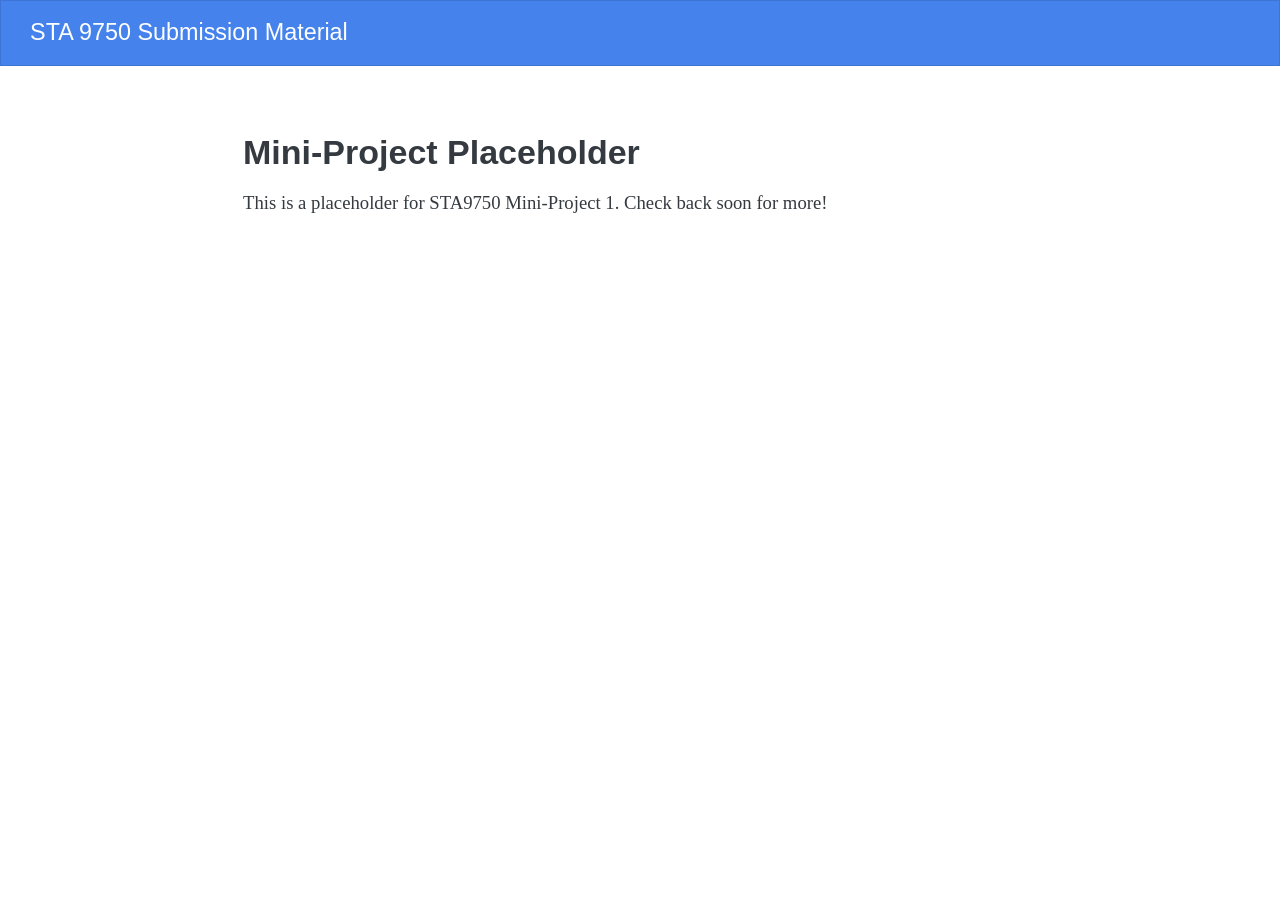
==== docs/mp01.html @ f3974a6d "Mini Projects Commit" ====
<!DOCTYPE html>
<html xmlns="http://www.w3.org/1999/xhtml" lang="en" xml:lang="en"><head>

<meta charset="utf-8">
<meta name="generator" content="quarto-1.10.18">

<meta name="viewport" content="width=device-width, initial-scale=1.0, user-scalable=yes">


<title>mp01 – STA 9750 Submission Material</title>
<style>
/* Default styles provided by pandoc.
** See https://pandoc.org/MANUAL.html#variables-for-html for config info.
*/
span.smallcaps{font-variant: small-caps;}
div.columns{display: flex; gap: 1.5em;}
div.column{flex: auto;}
@media screen {
div.columns{gap: min(4vw, 1.5em);}
div.column{overflow-x: auto;}
}
div.hanging-indent{margin-left: 1.5em; text-indent: -1.5em;}
ul.task-list{list-style: none;}
ul.task-list li input[type="checkbox"] {
  width: 0.8em;
  margin: 0 0.8em 0.2em -1em; /* quarto-specific, see https://github.com/quarto-dev/quarto-cli/issues/4556 */ 
  vertical-align: middle;
}
</style>


<script src="site_libs/quarto-nav/quarto-nav.js"></script>
<script src="site_libs/quarto-nav/headroom.min.js"></script>
<script src="site_libs/clipboard/clipboard.min.js"></script>
<script src="site_libs/quarto-search/autocomplete.umd.js"></script>
<script src="site_libs/quarto-search/fuse.min.js"></script>
<script src="site_libs/quarto-search/quarto-search.js"></script>
<meta name="quarto:offset" content="./">
<script src="site_libs/quarto-html/quarto.js" type="module"></script>
<script src="site_libs/quarto-html/tabsets/tabsets.js" type="module"></script>
<script src="site_libs/quarto-html/popper.min.js"></script>
<script src="site_libs/quarto-html/tippy.umd.min.js"></script>
<script src="site_libs/quarto-html/anchor.min.js"></script>
<link href="site_libs/quarto-html/tippy.css" rel="stylesheet">
<link href="site_libs/quarto-html/quarto-syntax-highlighting-64a204ab8560d761af7679ceaba22944.css" rel="stylesheet" id="quarto-text-highlighting-styles">
<script src="site_libs/bootstrap/bootstrap.min.js"></script>
<link href="site_libs/bootstrap/bootstrap-icons.css" rel="stylesheet">
<link href="site_libs/bootstrap/bootstrap-54fb6367b974031de9db0cb0fd9f7961.min.css" rel="stylesheet" append-hash="true" id="quarto-bootstrap" data-mode="light">
<script id="quarto-search-options" type="application/json">{
  "location": "navbar",
  "copy-button": false,
  "collapse-after": 3,
  "panel-placement": "end",
  "type": "overlay",
  "limit": 50,
  "keyboard-shortcut": [
    "f",
    "/",
    "s"
  ],
  "show-item-context": false,
  "language": {
    "search-no-results-text": "No results",
    "search-matching-documents-text": "matching documents",
    "search-copy-link-title": "Copy link to search",
    "search-hide-matches-text": "Hide additional matches",
    "search-more-match-text": "more match in this document",
    "search-more-matches-text": "more matches in this document",
    "search-clear-button-title": "Clear",
    "search-text-placeholder": "",
    "search-detached-cancel-button-title": "Cancel",
    "search-submit-button-title": "Submit",
    "search-label": "Search"
  }
}</script>


</head>

<body class="nav-fixed fullcontent quarto-light">

<div id="quarto-search-results"></div>
  <header id="quarto-header" class="headroom fixed-top">
    <nav class="navbar navbar-expand-lg " data-bs-theme="dark">
      <div class="navbar-container container-fluid">
      <div class="navbar-brand-container mx-auto">
    <a class="navbar-brand" href="./index.html">
    <span class="navbar-title">STA 9750 Submission Material</span>
    </a>
  </div>
        <div class="quarto-navbar-tools tools-end">
</div>
      </div> <!-- /container-fluid -->
    </nav>
</header>
<!-- content -->
<div id="quarto-content" class="quarto-container page-columns page-rows-contents page-layout-article page-navbar">
<!-- sidebar -->
<!-- margin-sidebar -->
    
<!-- main -->
<main class="content" id="quarto-document-content"><header id="title-block-header" class="quarto-title-block"></header>




<section id="mini-project-placeholder" class="level1">
<h1><strong>Mini-Project Placeholder</strong></h1>
<p>This is a placeholder for STA9750 Mini-Project 1. Check back soon for more!</p>


</section>

</main> <!-- /main -->
<script id="quarto-html-after-body" type="application/javascript">
  window.document.addEventListener("DOMContentLoaded", function (event) {
    const icon = "";
    const anchorJS = new window.AnchorJS();
    anchorJS.options = {
      placement: 'right',
      icon: icon
    };
    anchorJS.add('.anchored');
    const isCodeAnnotation = (el) => {
      for (const clz of el.classList) {
        if (clz.startsWith('code-annotation-')) {                     
          return true;
        }
      }
      return false;
    }
    const onCopySuccess = function(e) {
      // button target
      const button = e.trigger;
      // don't keep focus
      button.blur();
      // flash "checked"
      button.classList.add('code-copy-button-checked');
      var currentTitle = button.getAttribute("title");
      button.setAttribute("title", "Copied!");
      let tooltip;
      if (window.bootstrap) {
        button.setAttribute("data-bs-toggle", "tooltip");
        button.setAttribute("data-bs-placement", "left");
        button.setAttribute("data-bs-title", "Copied!");
        tooltip = new bootstrap.Tooltip(button, 
          { trigger: "manual", 
            customClass: "code-copy-button-tooltip",
            offset: [0, -8]});
        tooltip.show();    
      }
      setTimeout(function() {
        if (tooltip) {
          tooltip.hide();
          button.removeAttribute("data-bs-title");
          button.removeAttribute("data-bs-toggle");
          button.removeAttribute("data-bs-placement");
        }
        button.setAttribute("title", currentTitle);
        button.classList.remove('code-copy-button-checked');
      }, 1000);
      // clear code selection
      e.clearSelection();
    }
    const getTextToCopy = function(trigger) {
      const outerScaffold = trigger.parentElement.cloneNode(true);
      const codeEl = outerScaffold.querySelector('code');
      for (const childEl of codeEl.children) {
        if (isCodeAnnotation(childEl)) {
          childEl.remove();
        }
      }
      return codeEl.innerText;
    }
    const clipboard = new window.ClipboardJS('.code-copy-button:not([data-in-quarto-modal])', {
      text: getTextToCopy
    });
    clipboard.on('success', onCopySuccess);
    if (window.document.getElementById('quarto-embedded-source-code-modal')) {
      const clipboardModal = new window.ClipboardJS('.code-copy-button[data-in-quarto-modal]', {
        text: getTextToCopy,
        container: window.document.getElementById('quarto-embedded-source-code-modal')
      });
      clipboardModal.on('success', onCopySuccess);
    }
      var localhostRegex = new RegExp(/^(?:http|https):\/\/localhost\:?[0-9]*\//);
      var mailtoRegex = new RegExp(/^mailto:/);
        var filterRegex = new RegExp("https:\/\/github\.com\/kjonass9\/STA9750-2026-FALL\/");
      var isInternal = (href) => {
          return filterRegex.test(href) || localhostRegex.test(href) || mailtoRegex.test(href);
      }
      // Inspect non-navigation links and adorn them if external
     var links = window.document.querySelectorAll('a[href]:not(.nav-link):not(.navbar-brand):not(.toc-action):not(.sidebar-link):not(.sidebar-item-toggle):not(.pagination-link):not(.no-external):not([aria-hidden]):not(.dropdown-item):not(.quarto-navigation-tool):not(.about-link)');
      for (var i=0; i<links.length; i++) {
        const link = links[i];
        if (!isInternal(link.href)) {
          // undo the damage that might have been done by quarto-nav.js in the case of
          // links that we want to consider external
          if (link.dataset.originalHref !== undefined) {
            link.href = link.dataset.originalHref;
          }
        }
      }
    function tippyHover(el, contentFn, onTriggerFn, onUntriggerFn) {
      const config = {
        allowHTML: true,
        maxWidth: 500,
        delay: 100,
        arrow: false,
        appendTo: function(el) {
            return el.parentElement;
        },
        interactive: true,
        interactiveBorder: 10,
        theme: 'quarto',
        placement: 'bottom-start',
      };
      if (contentFn) {
        config.content = contentFn;
      }
      if (onTriggerFn) {
        config.onTrigger = onTriggerFn;
      }
      if (onUntriggerFn) {
        config.onUntrigger = onUntriggerFn;
      }
      window.tippy(el, config); 
    }
    const noterefs = window.document.querySelectorAll('a[role="doc-noteref"]');
    for (var i=0; i<noterefs.length; i++) {
      const ref = noterefs[i];
      tippyHover(ref, function() {
        // use id or data attribute instead here
        let href = ref.getAttribute('data-footnote-href') || ref.getAttribute('href');
        try { href = new URL(href).hash; } catch {}
        const id = href.replace(/^#\/?/, "");
        const note = window.document.getElementById(id);
        if (note) {
          return note.innerHTML;
        } else {
          return "";
        }
      });
    }
    const xrefs = window.document.querySelectorAll('a.quarto-xref');
    const processXRef = (id, note) => {
      // Strip column container classes
      const stripColumnClz = (el) => {
        el.classList.remove("page-full", "page-columns");
        if (el.children) {
          for (const child of el.children) {
            stripColumnClz(child);
          }
        }
      }
      stripColumnClz(note)
      if (id === null || id.startsWith('sec-')) {
        // Special case sections, only their first couple elements
        const container = document.createElement("div");
        if (note.children && note.children.length > 2) {
          container.appendChild(note.children[0].cloneNode(true));
          for (let i = 1; i < note.children.length; i++) {
            const child = note.children[i];
            if (child.tagName === "P" && child.innerText === "") {
              continue;
            } else {
              container.appendChild(child.cloneNode(true));
              break;
            }
          }
          if (window.Quarto?.typesetMath) {
            window.Quarto.typesetMath(container);
          }
          return container.innerHTML
        } else {
          if (window.Quarto?.typesetMath) {
            window.Quarto.typesetMath(note);
          }
          return note.innerHTML;
        }
      } else {
        // Remove any anchor links if they are present
        const anchorLink = note.querySelector('a.anchorjs-link');
        if (anchorLink) {
          anchorLink.remove();
        }
        if (window.Quarto?.typesetMath) {
          window.Quarto.typesetMath(note);
        }
        if (note.classList.contains("callout")) {
          return note.outerHTML;
        } else {
          return note.innerHTML;
        }
      }
    }
    for (var i=0; i<xrefs.length; i++) {
      const xref = xrefs[i];
      tippyHover(xref, undefined, function(instance) {
        instance.disable();
        let url = xref.getAttribute('href');
        let hash = undefined; 
        if (url.startsWith('#')) {
          hash = url;
        } else {
          try { hash = new URL(url).hash; } catch {}
        }
        if (hash) {
          const id = hash.replace(/^#\/?/, "");
          const note = window.document.getElementById(id);
          if (note !== null) {
            try {
              const html = processXRef(id, note.cloneNode(true));
              instance.setContent(html);
            } finally {
              instance.enable();
              instance.show();
            }
          } else {
            // See if we can fetch this
            fetch(url.split('#')[0])
            .then(res => res.text())
            .then(html => {
              const parser = new DOMParser();
              const htmlDoc = parser.parseFromString(html, "text/html");
              const note = htmlDoc.getElementById(id);
              if (note !== null) {
                const html = processXRef(id, note);
                instance.setContent(html);
              } 
            }).finally(() => {
              instance.enable();
              instance.show();
            });
          }
        } else {
          // See if we can fetch a full url (with no hash to target)
          // This is a special case and we should probably do some content thinning / targeting
          fetch(url)
          .then(res => res.text())
          .then(html => {
            const parser = new DOMParser();
            const htmlDoc = parser.parseFromString(html, "text/html");
            const note = htmlDoc.querySelector('main.content');
            if (note !== null) {
              // This should only happen for chapter cross references
              // (since there is no id in the URL)
              // remove the first header
              if (note.children.length > 0 && note.children[0].tagName === "HEADER") {
                note.children[0].remove();
              }
              const html = processXRef(null, note);
              instance.setContent(html);
            } 
          }).finally(() => {
            instance.enable();
            instance.show();
          });
        }
      }, function(instance) {
      });
    }
        let selectedAnnoteEl;
        const selectorForAnnotation = ( cell, annotation) => {
          let cellAttr = 'data-code-cell="' + cell + '"';
          let lineAttr = 'data-code-annotation="' +  annotation + '"';
          const selector = 'span[' + cellAttr + '][' + lineAttr + ']';
          return selector;
        }
        const selectCodeLines = (annoteEl) => {
          const doc = window.document;
          const targetCell = annoteEl.getAttribute("data-target-cell");
          const targetAnnotation = annoteEl.getAttribute("data-target-annotation");
          const annoteSpan = window.document.querySelector(selectorForAnnotation(targetCell, targetAnnotation));
          const lines = annoteSpan.getAttribute("data-code-lines").split(",");
          const lineIds = lines.map((line) => {
            return targetCell + "-" + line;
          })
          let top = null;
          let height = null;
          let parent = null;
          if (lineIds.length > 0) {
              //compute the position of the single el (top and bottom and make a div)
              const el = window.document.getElementById(lineIds[0]);
              top = el.offsetTop;
              height = el.offsetHeight;
              parent = el.parentElement.parentElement;
            if (lineIds.length > 1) {
              const lastEl = window.document.getElementById(lineIds[lineIds.length - 1]);
              const bottom = lastEl.offsetTop + lastEl.offsetHeight;
              height = bottom - top;
            }
            if (top !== null && height !== null && parent !== null) {
              // cook up a div (if necessary) and position it 
              let div = window.document.getElementById("code-annotation-line-highlight");
              if (div === null) {
                div = window.document.createElement("div");
                div.setAttribute("id", "code-annotation-line-highlight");
                div.style.position = 'absolute';
                parent.appendChild(div);
              }
              div.style.top = top - 2 + "px";
              div.style.height = height + 4 + "px";
              div.style.left = 0;
              let gutterDiv = window.document.getElementById("code-annotation-line-highlight-gutter");
              if (gutterDiv === null) {
                gutterDiv = window.document.createElement("div");
                gutterDiv.setAttribute("id", "code-annotation-line-highlight-gutter");
                gutterDiv.style.position = 'absolute';
                const codeCell = window.document.getElementById(targetCell);
                const gutter = codeCell.querySelector('.code-annotation-gutter');
                gutter.appendChild(gutterDiv);
              }
              gutterDiv.style.top = top - 2 + "px";
              gutterDiv.style.height = height + 4 + "px";
            }
            selectedAnnoteEl = annoteEl;
          }
        };
        const unselectCodeLines = () => {
          const elementsIds = ["code-annotation-line-highlight", "code-annotation-line-highlight-gutter"];
          elementsIds.forEach((elId) => {
            const div = window.document.getElementById(elId);
            if (div) {
              div.remove();
            }
          });
          selectedAnnoteEl = undefined;
        };
          // Handle positioning of the toggle
      window.addEventListener(
        "resize",
        throttle(() => {
          elRect = undefined;
          if (selectedAnnoteEl) {
            selectCodeLines(selectedAnnoteEl);
          }
        }, 10)
      );
      function throttle(fn, ms) {
      let throttle = false;
      let timer;
        return (...args) => {
          if(!throttle) { // first call gets through
              fn.apply(this, args);
              throttle = true;
          } else { // all the others get throttled
              if(timer) clearTimeout(timer); // cancel #2
              timer = setTimeout(() => {
                fn.apply(this, args);
                timer = throttle = false;
              }, ms);
          }
        };
      }
        // Attach click handler to the DT
        const annoteDls = window.document.querySelectorAll('dt[data-target-cell]');
        for (const annoteDlNode of annoteDls) {
          annoteDlNode.addEventListener('click', (event) => {
            const clickedEl = event.target;
            if (clickedEl !== selectedAnnoteEl) {
              unselectCodeLines();
              const activeEl = window.document.querySelector('dt[data-target-cell].code-annotation-active');
              if (activeEl) {
                activeEl.classList.remove('code-annotation-active');
              }
              selectCodeLines(clickedEl);
              clickedEl.classList.add('code-annotation-active');
            } else {
              // Unselect the line
              unselectCodeLines();
              clickedEl.classList.remove('code-annotation-active');
            }
          });
        }
    const findCites = (el) => {
      const parentEl = el.parentElement;
      if (parentEl) {
        const cites = parentEl.dataset.cites;
        if (cites) {
          return {
            el,
            cites: cites.split(' ')
          };
        } else {
          return findCites(el.parentElement)
        }
      } else {
        return undefined;
      }
    };
    var bibliorefs = window.document.querySelectorAll('a[role="doc-biblioref"]');
    for (var i=0; i<bibliorefs.length; i++) {
      const ref = bibliorefs[i];
      const citeInfo = findCites(ref);
      if (citeInfo) {
        tippyHover(citeInfo.el, function() {
          var popup = window.document.createElement('div');
          citeInfo.cites.forEach(function(cite) {
            var citeDiv = window.document.createElement('div');
            citeDiv.classList.add('hanging-indent');
            citeDiv.classList.add('csl-entry');
            var biblioDiv = window.document.getElementById('ref-' + cite);
            if (biblioDiv) {
              citeDiv.innerHTML = biblioDiv.innerHTML;
            }
            popup.appendChild(citeDiv);
          });
          return popup.innerHTML;
        });
      }
    }
  });
  </script>
</div> <!-- /content -->




</body></html>
---- docs/site_libs/quarto-html/tippy.css ----
.tippy-box[data-animation=fade][data-state=hidden]{opacity:0}[data-tippy-root]{max-width:calc(100vw - 10px)}.tippy-box{position:relative;background-color:#333;color:#fff;border-radius:4px;font-size:14px;line-height:1.4;white-space:normal;outline:0;transition-property:transform,visibility,opacity}.tippy-box[data-placement^=top]>.tippy-arrow{bottom:0}.tippy-box[data-placement^=top]>.tippy-arrow:before{bottom:-7px;left:0;border-width:8px 8px 0;border-top-color:initial;transform-origin:center top}.tippy-box[data-placement^=bottom]>.tippy-arrow{top:0}.tippy-box[data-placement^=bottom]>.tippy-arrow:before{top:-7px;left:0;border-width:0 8px 8px;border-bottom-color:initial;transform-origin:center bottom}.tippy-box[data-placement^=left]>.tippy-arrow{right:0}.tippy-box[data-placement^=left]>.tippy-arrow:before{border-width:8px 0 8px 8px;border-left-color:initial;right:-7px;transform-origin:center left}.tippy-box[data-placement^=right]>.tippy-arrow{left:0}.tippy-box[data-placement^=right]>.tippy-arrow:before{left:-7px;border-width:8px 8px 8px 0;border-right-color:initial;transform-origin:center right}.tippy-box[data-inertia][data-state=visible]{transition-timing-function:cubic-bezier(.54,1.5,.38,1.11)}.tippy-arrow{width:16px;height:16px;color:#333}.tippy-arrow:before{content:"";position:absolute;border-color:transparent;border-style:solid}.tippy-content{position:relative;padding:5px 9px;z-index:1}
---- docs/site_libs/quarto-html/quarto-syntax-highlighting-64a204ab8560d761af7679ceaba22944.css ----
/* quarto syntax highlight colors */
:root {
  --quarto-hl-ot-color: #003B4F;
  --quarto-hl-at-color: #657422;
  --quarto-hl-ss-color: #20794D;
  --quarto-hl-an-color: #5E5E5E;
  --quarto-hl-fu-color: #4758AB;
  --quarto-hl-st-color: #20794D;
  --quarto-hl-cf-color: #003B4F;
  --quarto-hl-op-color: #5E5E5E;
  --quarto-hl-er-color: #AD0000;
  --quarto-hl-bn-color: #AD0000;
  --quarto-hl-al-color: #AD0000;
  --quarto-hl-va-color: #111111;
  --quarto-hl-bu-color: inherit;
  --quarto-hl-ex-color: inherit;
  --quarto-hl-pp-color: #AD0000;
  --quarto-hl-in-color: #5E5E5E;
  --quarto-hl-vs-color: #20794D;
  --quarto-hl-wa-color: #5E5E5E;
  --quarto-hl-do-color: #5E5E5E;
  --quarto-hl-im-color: #00769E;
  --quarto-hl-ch-color: #20794D;
  --quarto-hl-dt-color: #AD0000;
  --quarto-hl-fl-color: #AD0000;
  --quarto-hl-co-color: #5E5E5E;
  --quarto-hl-cv-color: #5E5E5E;
  --quarto-hl-cn-color: #8f5902;
  --quarto-hl-sc-color: #5E5E5E;
  --quarto-hl-dv-color: #AD0000;
  --quarto-hl-kw-color: #003B4F;
}

/* other quarto variables */
:root {
  --quarto-font-monospace: SFMono-Regular, Menlo, Monaco, Consolas, "Liberation Mono", "Courier New", monospace;
}

/* syntax highlight based on Pandoc's rules */
pre > code.sourceCode > span {
  color: #003B4F;
}

code.sourceCode > span {
  color: #003B4F;
}

div.sourceCode,
div.sourceCode pre.sourceCode {
  color: #003B4F;
}

/* Normal */
code span {
  color: #003B4F;
}

/* Alert */
code span.al {
  color: #AD0000;
  font-style: inherit;
}

/* Annotation */
code span.an {
  color: #5E5E5E;
  font-style: inherit;
}

/* Attribute */
code span.at {
  color: #657422;
  font-style: inherit;
}

/* BaseN */
code span.bn {
  color: #AD0000;
  font-style: inherit;
}

/* BuiltIn */
code span.bu {
  font-style: inherit;
}

/* ControlFlow */
code span.cf {
  color: #003B4F;
  font-weight: bold;
  font-style: inherit;
}

/* Char */
code span.ch {
  color: #20794D;
  font-style: inherit;
}

/* Constant */
code span.cn {
  color: #8f5902;
  font-style: inherit;
}

/* Comment */
code span.co {
  color: #5E5E5E;
  font-style: inherit;
}

/* CommentVar */
code span.cv {
  color: #5E5E5E;
  font-style: italic;
}

/* Documentation */
code span.do {
  color: #5E5E5E;
  font-style: italic;
}

/* DataType */
code span.dt {
  color: #AD0000;
  font-style: inherit;
}

/* DecVal */
code span.dv {
  color: #AD0000;
  font-style: inherit;
}

/* Error */
code span.er {
  color: #AD0000;
  font-style: inherit;
}

/* Extension */
code span.ex {
  font-style: inherit;
}

/* Float */
code span.fl {
  color: #AD0000;
  font-style: inherit;
}

/* Function */
code span.fu {
  color: #4758AB;
  font-style: inherit;
}

/* Import */
code span.im {
  color: #00769E;
  font-style: inherit;
}

/* Information */
code span.in {
  color: #5E5E5E;
  font-style: inherit;
}

/* Keyword */
code span.kw {
  color: #003B4F;
  font-weight: bold;
  font-style: inherit;
}

/* Operator */
code span.op {
  color: #5E5E5E;
  font-style: inherit;
}

/* Other */
code span.ot {
  color: #003B4F;
  font-style: inherit;
}

/* Preprocessor */
code span.pp {
  color: #AD0000;
  font-style: inherit;
}

/* SpecialChar */
code span.sc {
  color: #5E5E5E;
  font-style: inherit;
}

/* SpecialString */
code span.ss {
  color: #20794D;
  font-style: inherit;
}

/* String */
code span.st {
  color: #20794D;
  font-style: inherit;
}

/* Variable */
code span.va {
  color: #111111;
  font-style: inherit;
}

/* VerbatimString */
code span.vs {
  color: #20794D;
  font-style: inherit;
}

/* Warning */
code span.wa {
  color: #5E5E5E;
  font-style: italic;
}

.prevent-inlining {
  content: "</";
}

/*# sourceMappingURL=9d8d5bb603a83b8298b89080a598c93b.css.map */
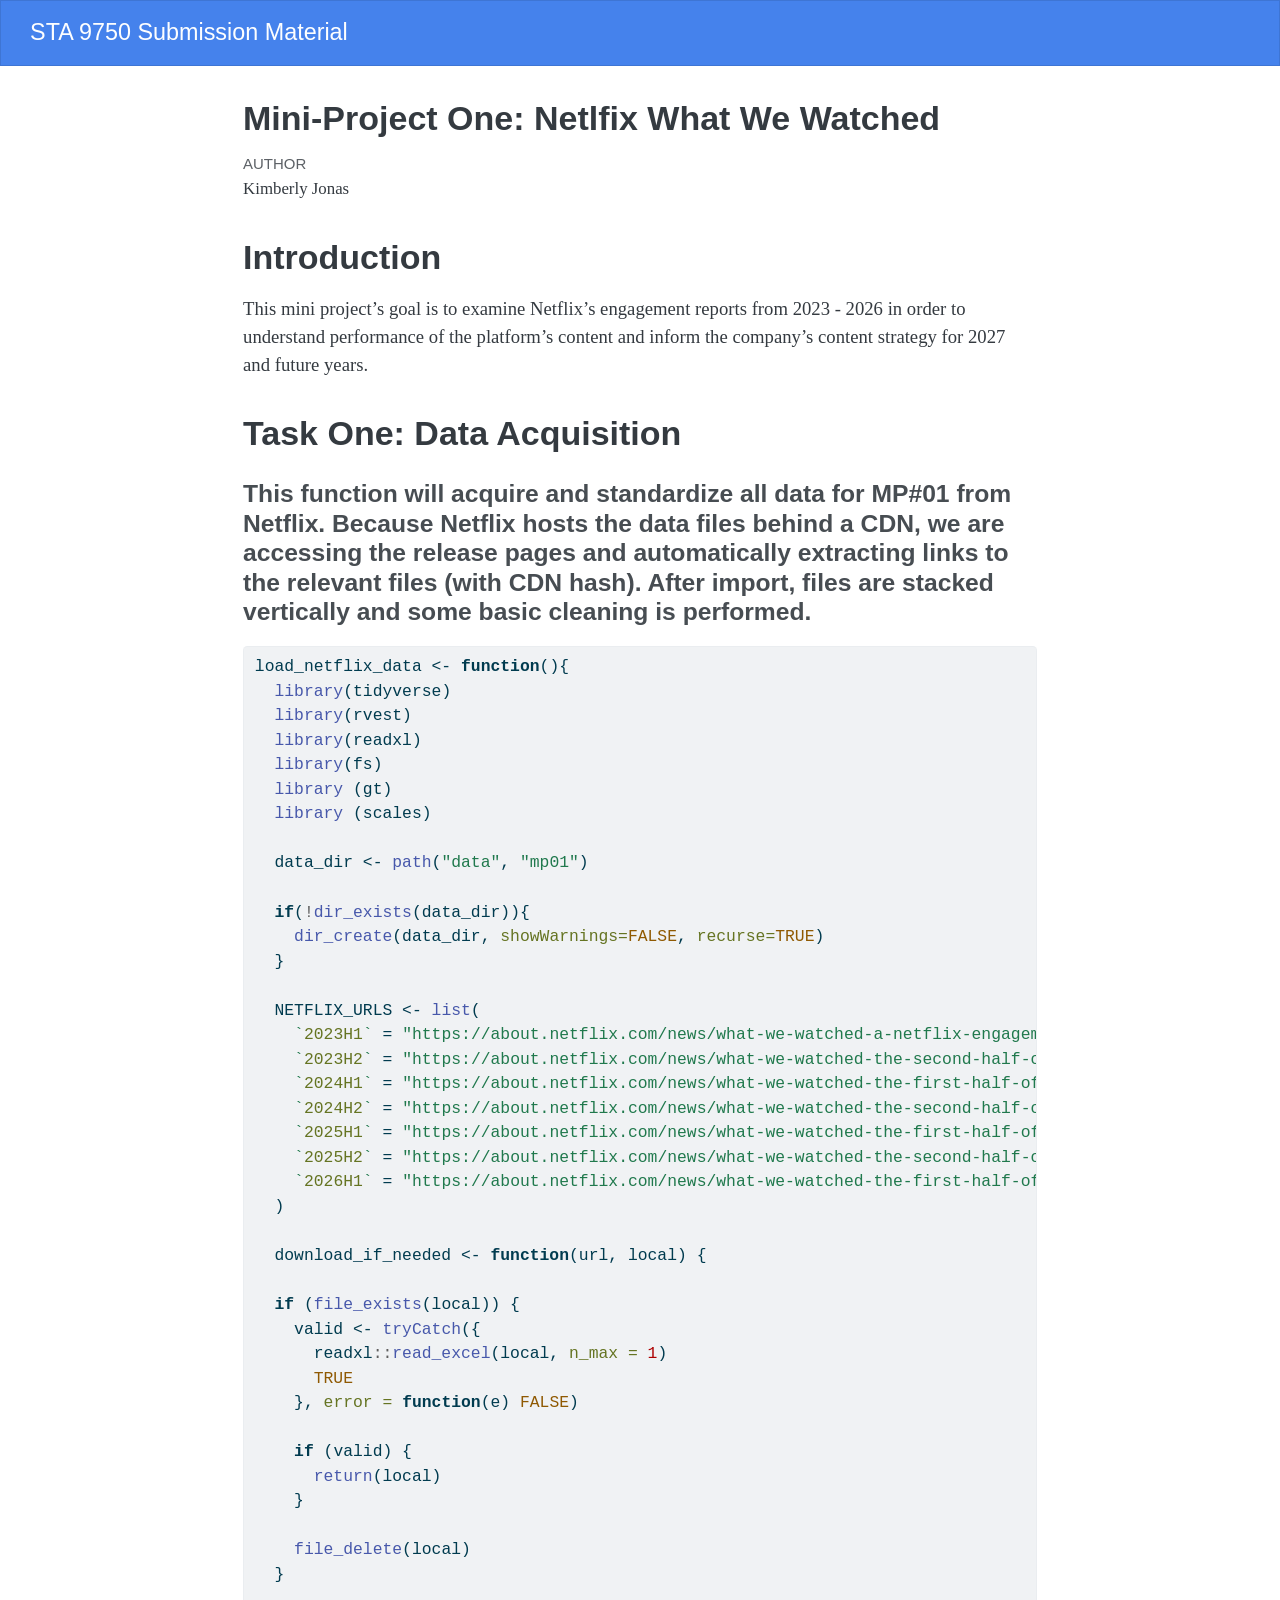
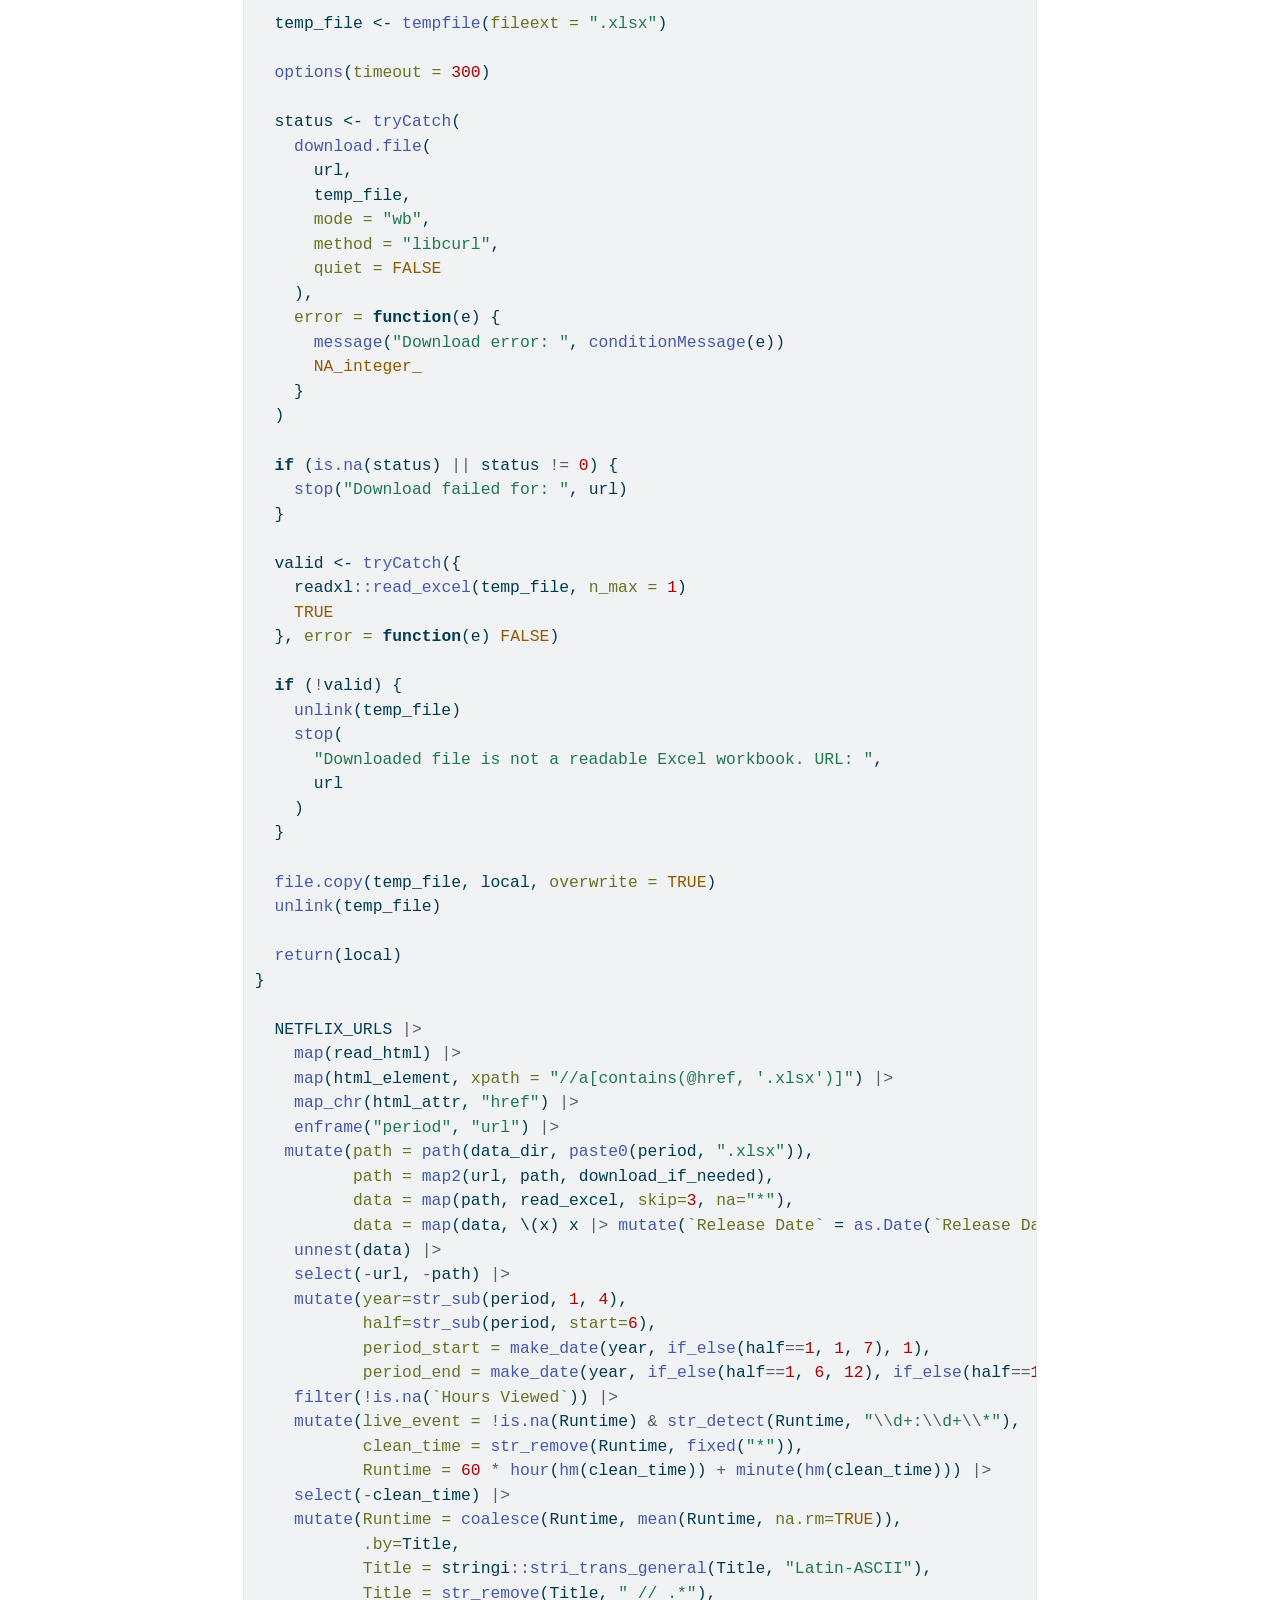
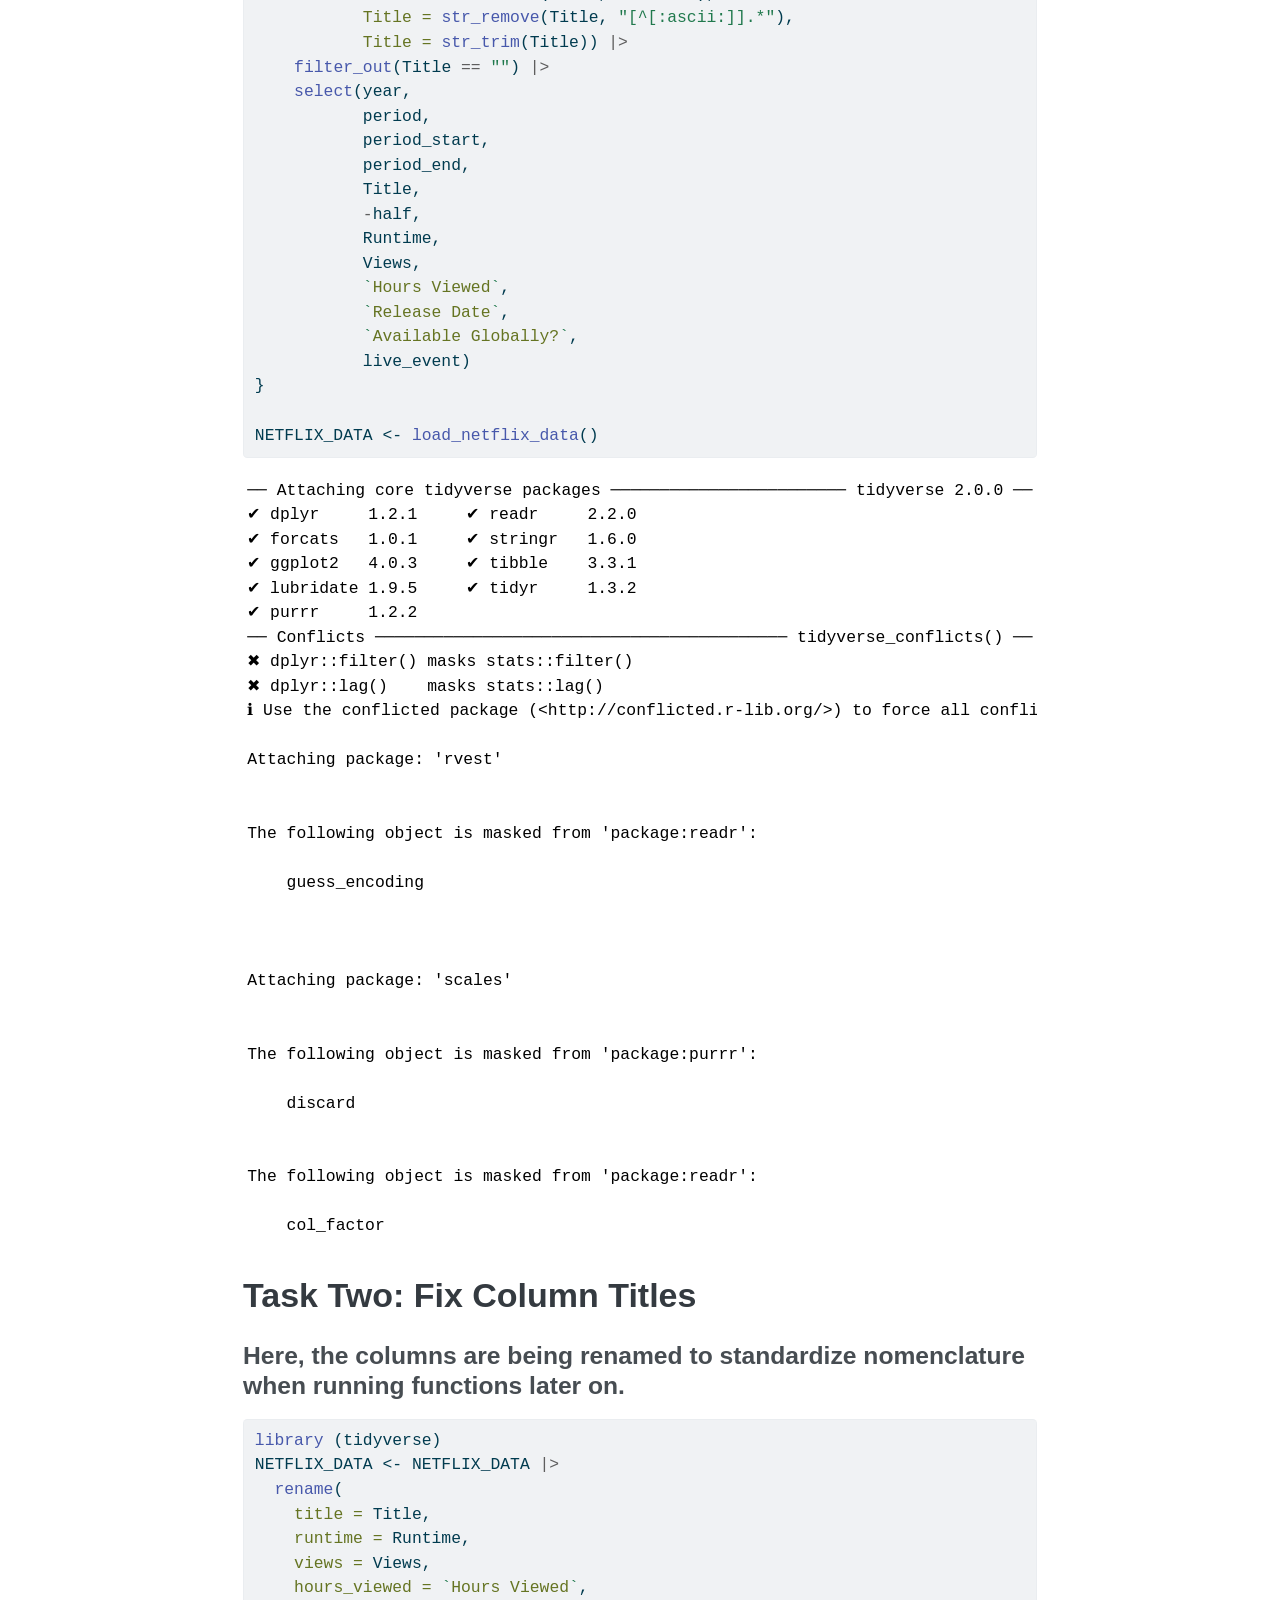
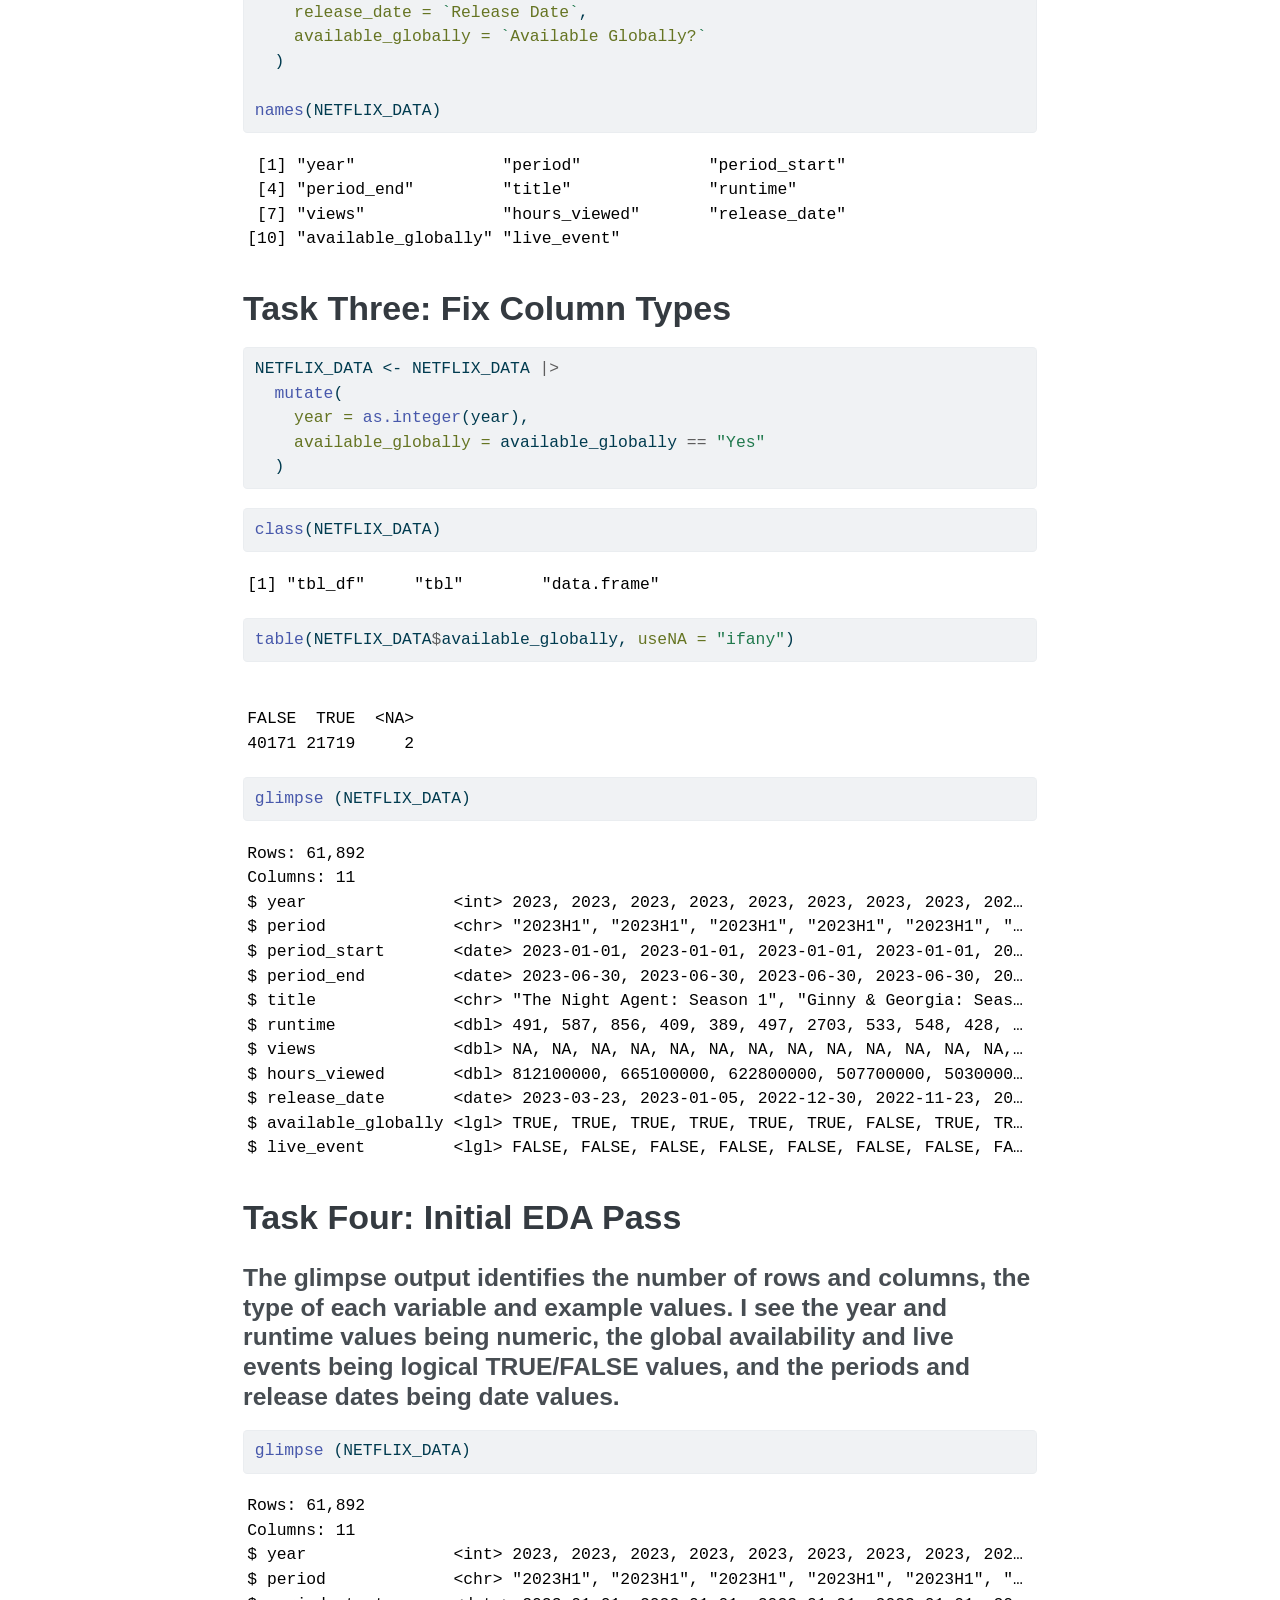
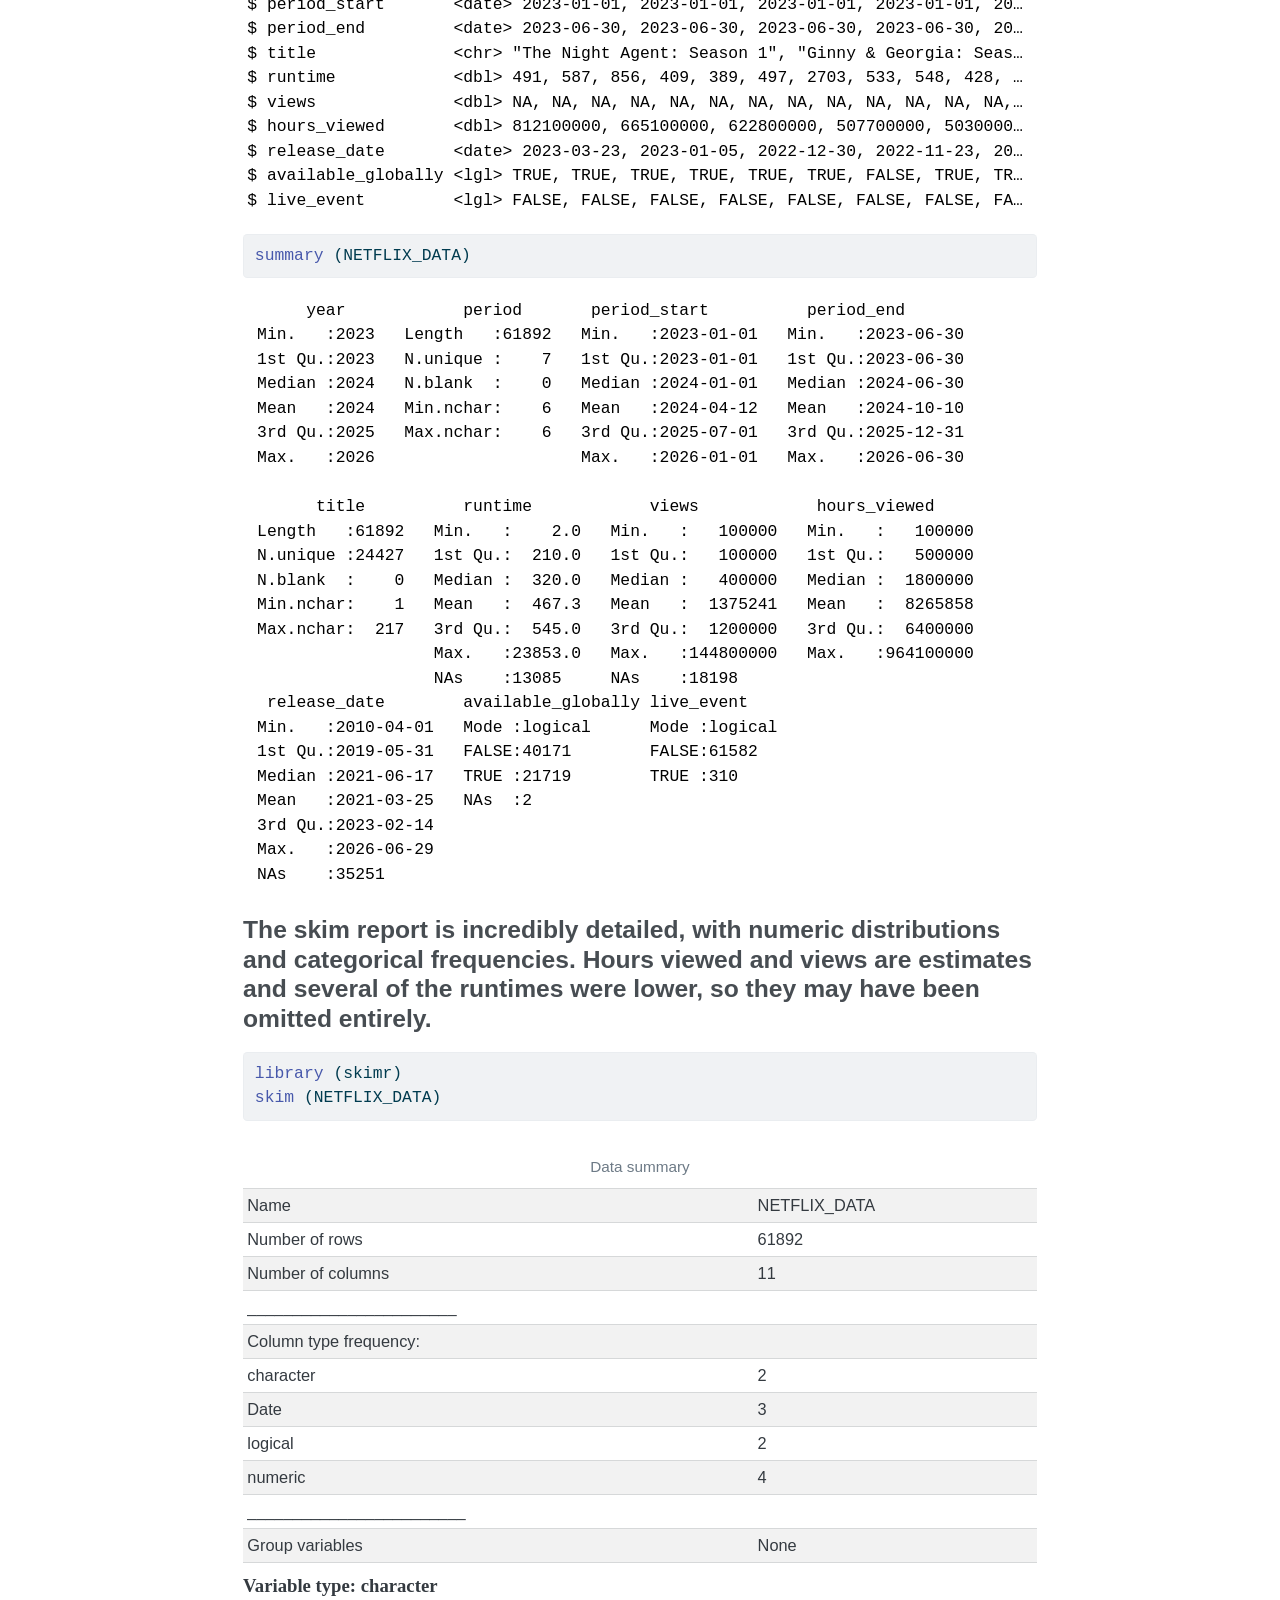
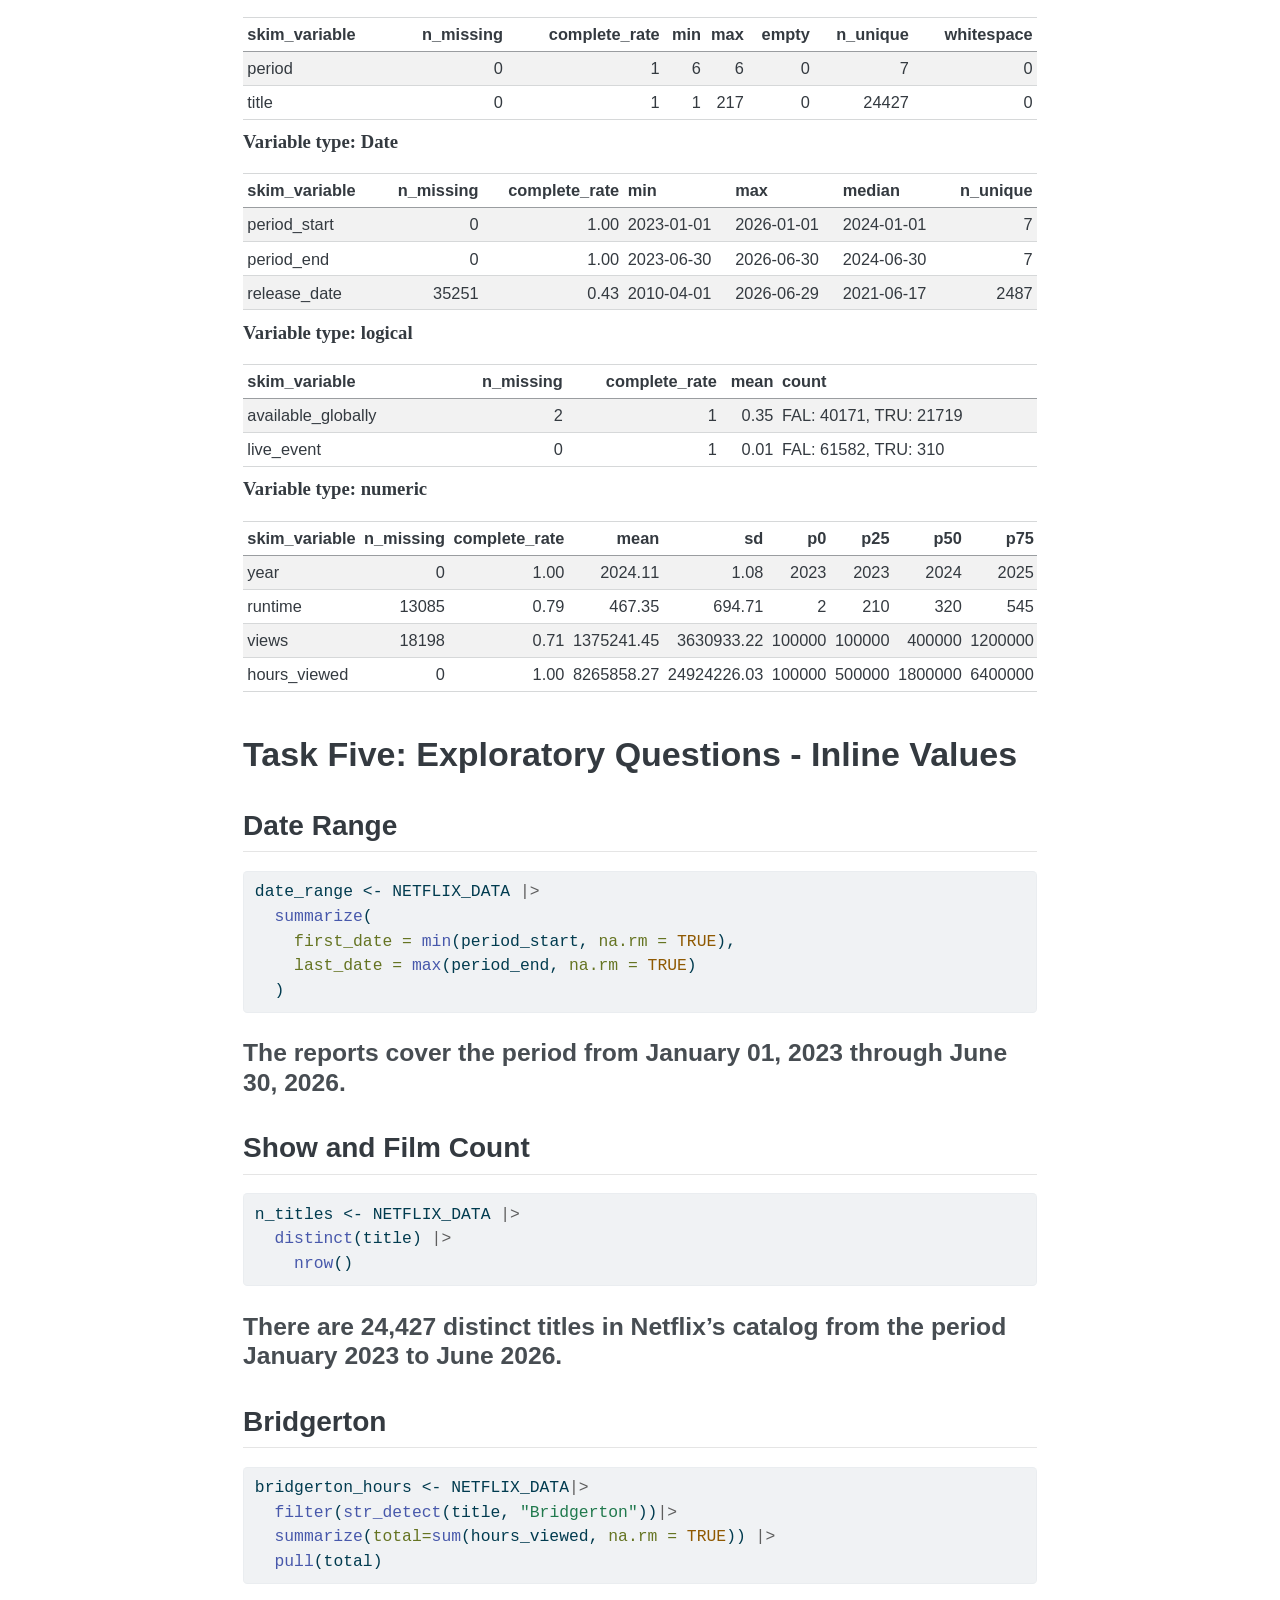
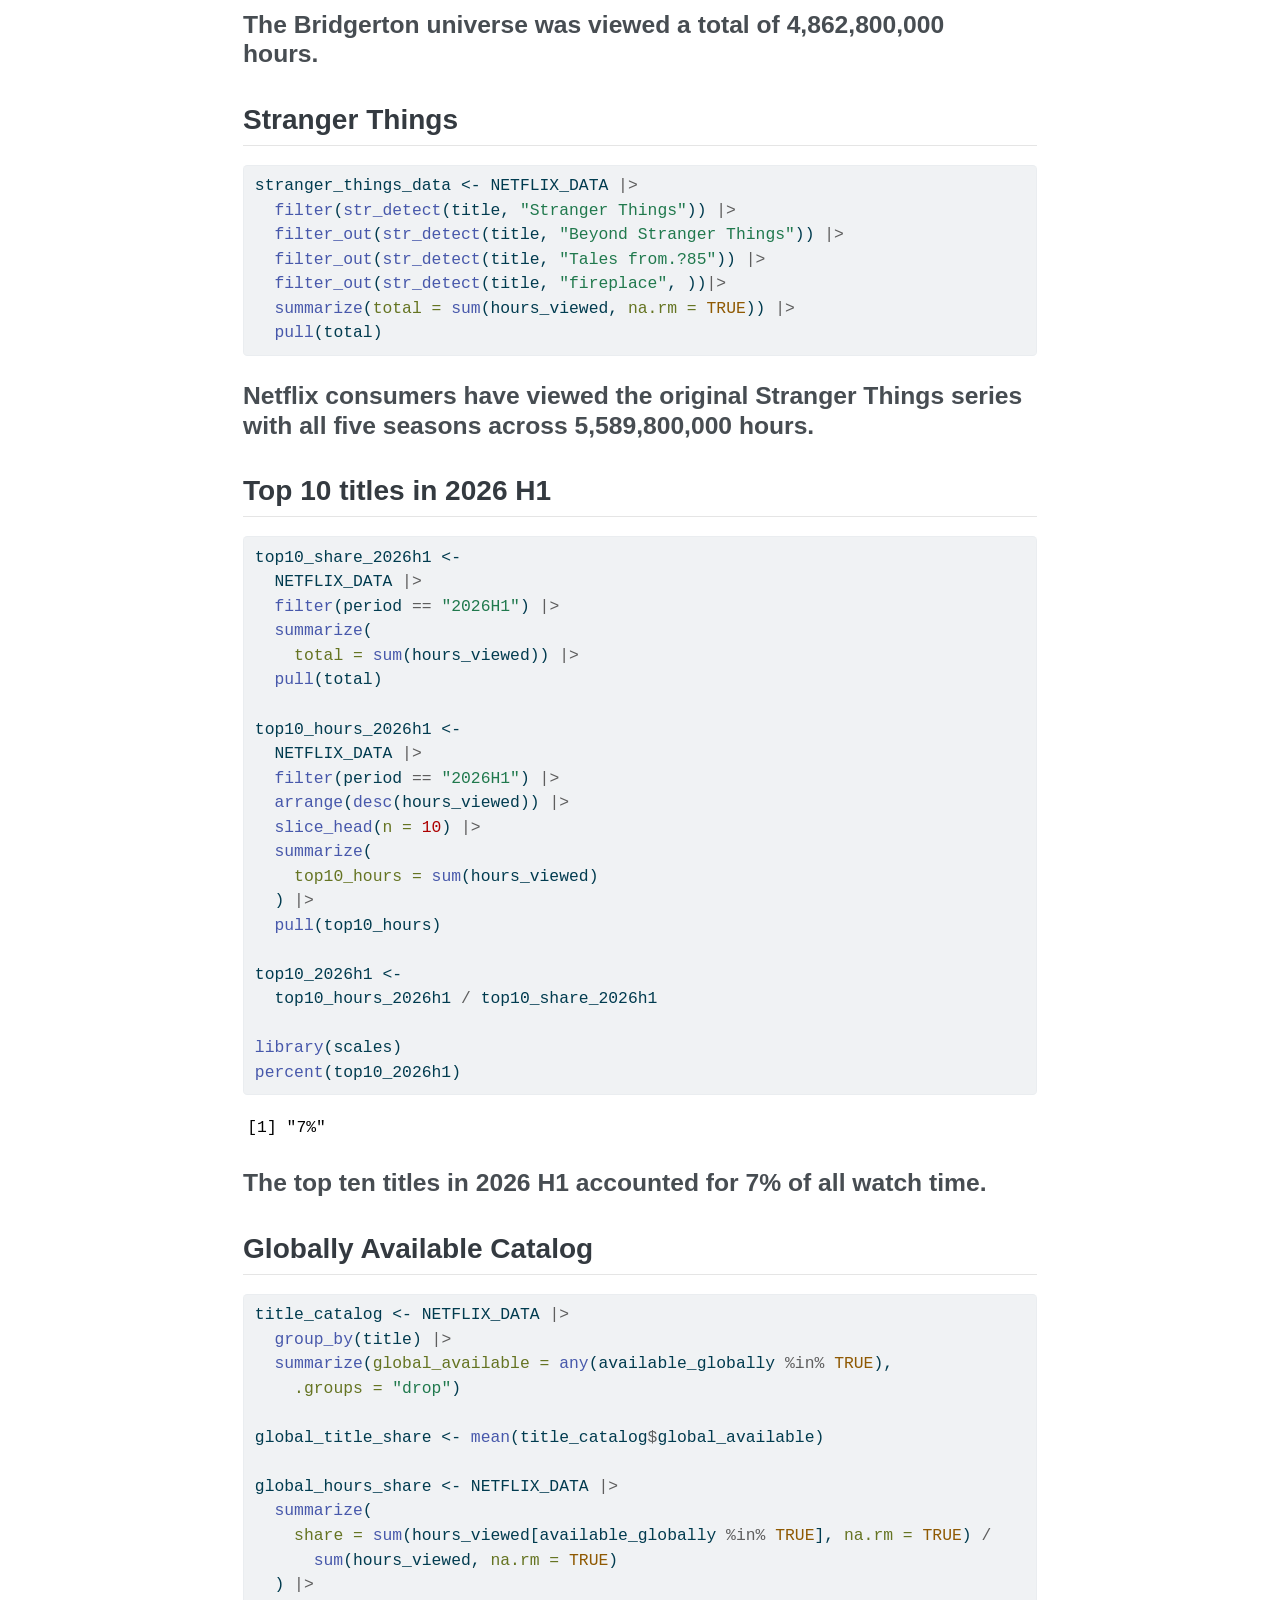
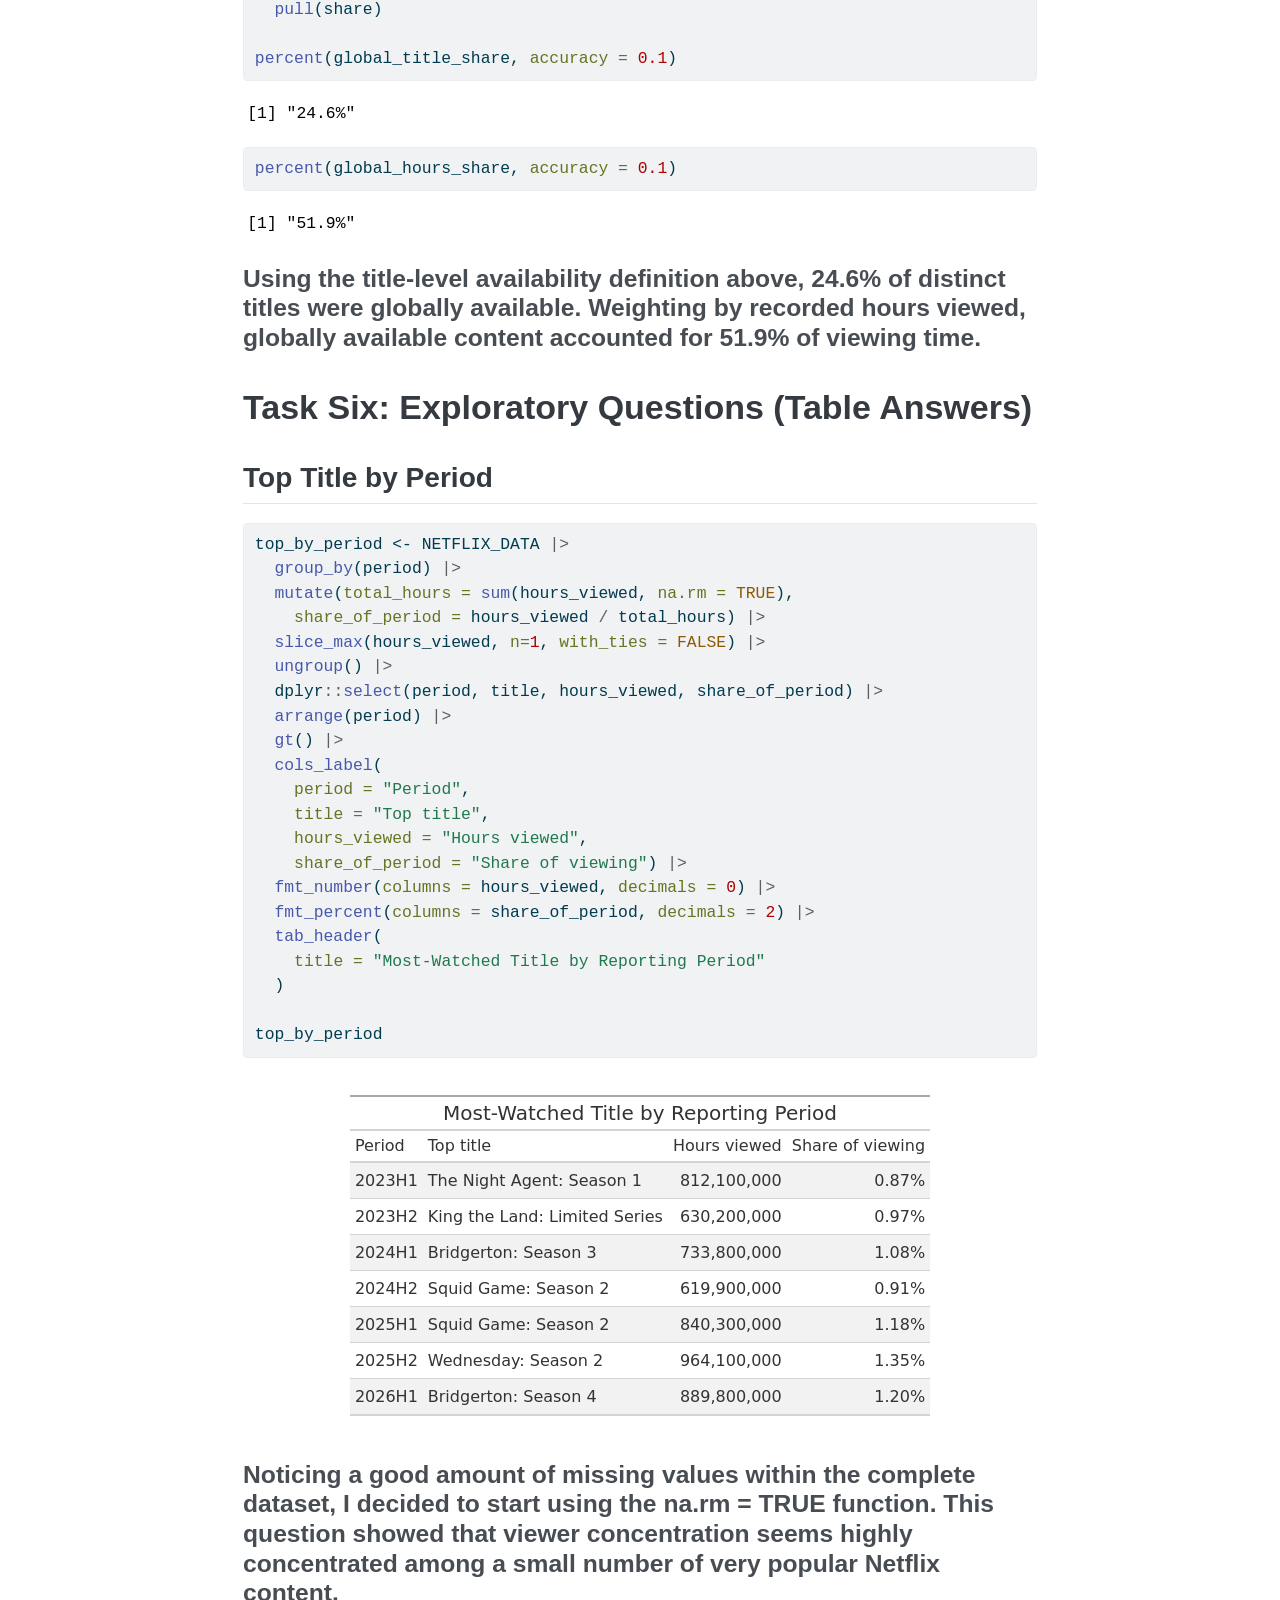
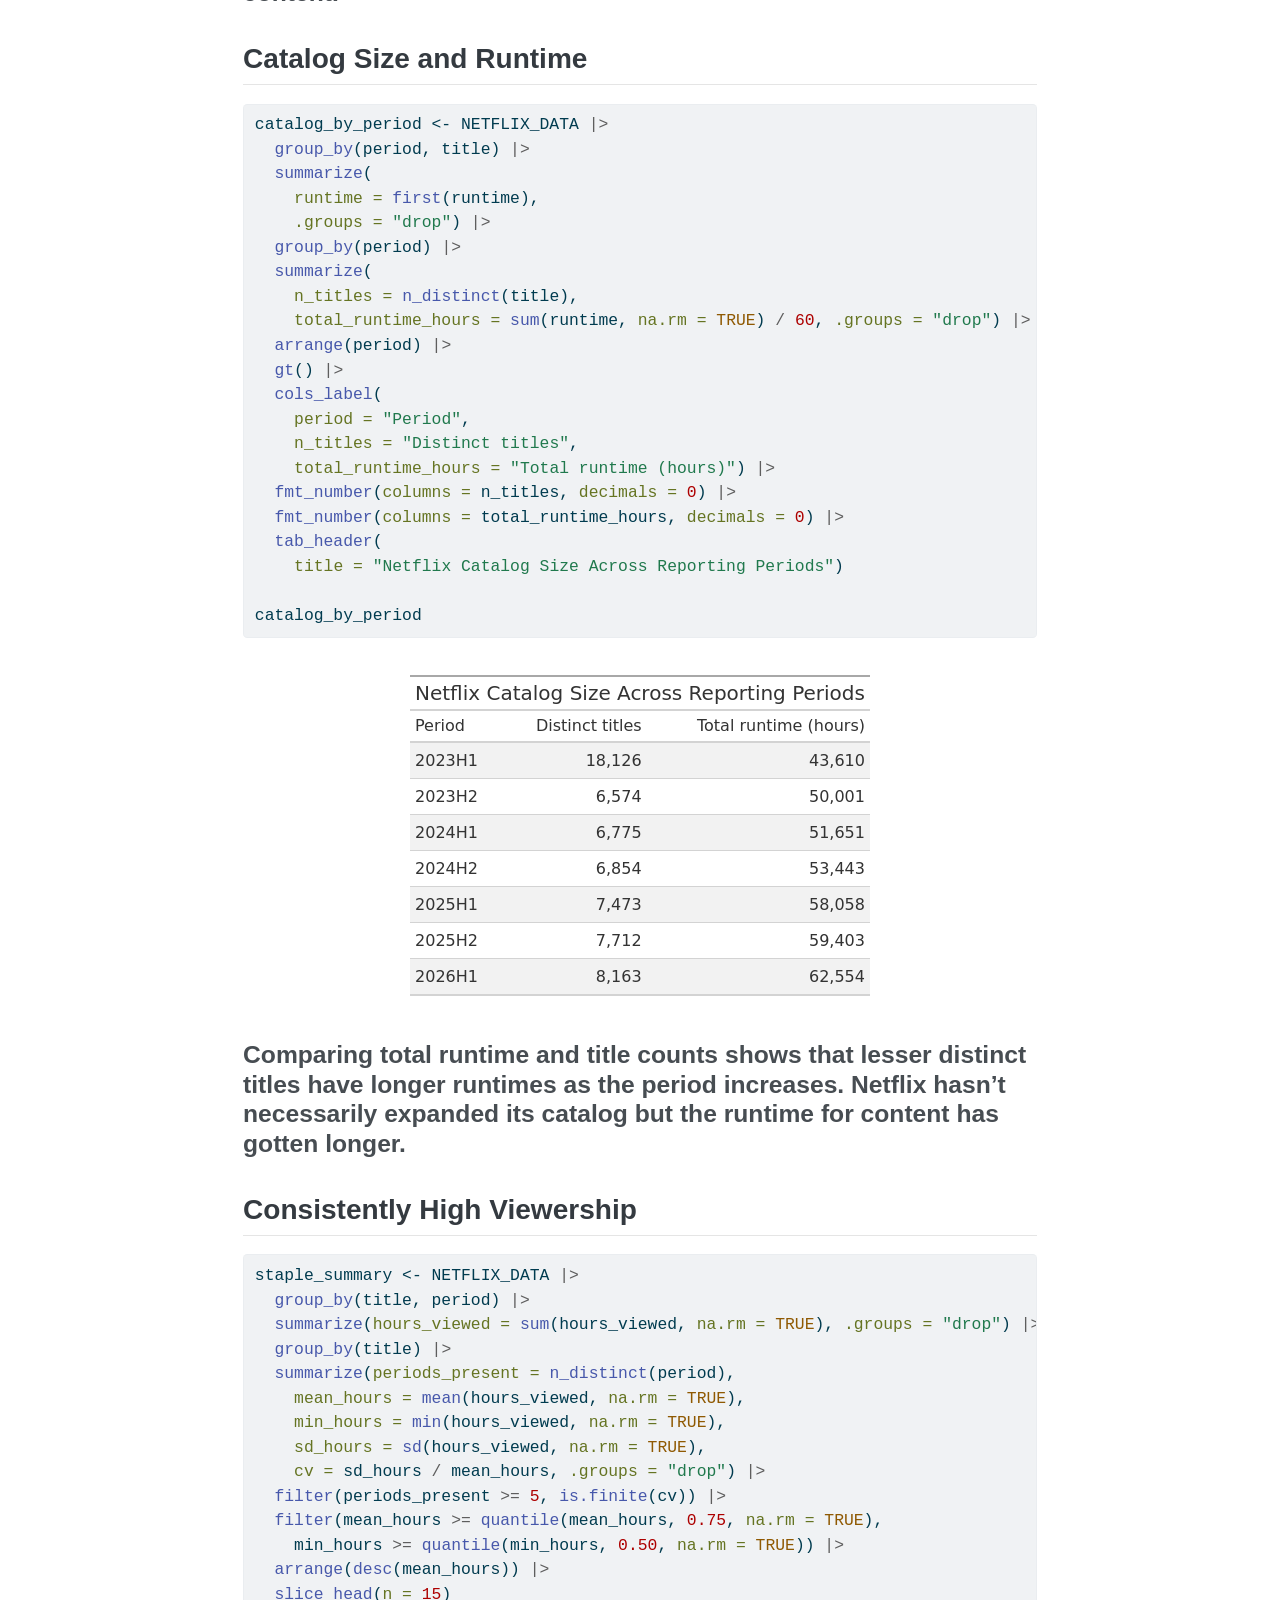
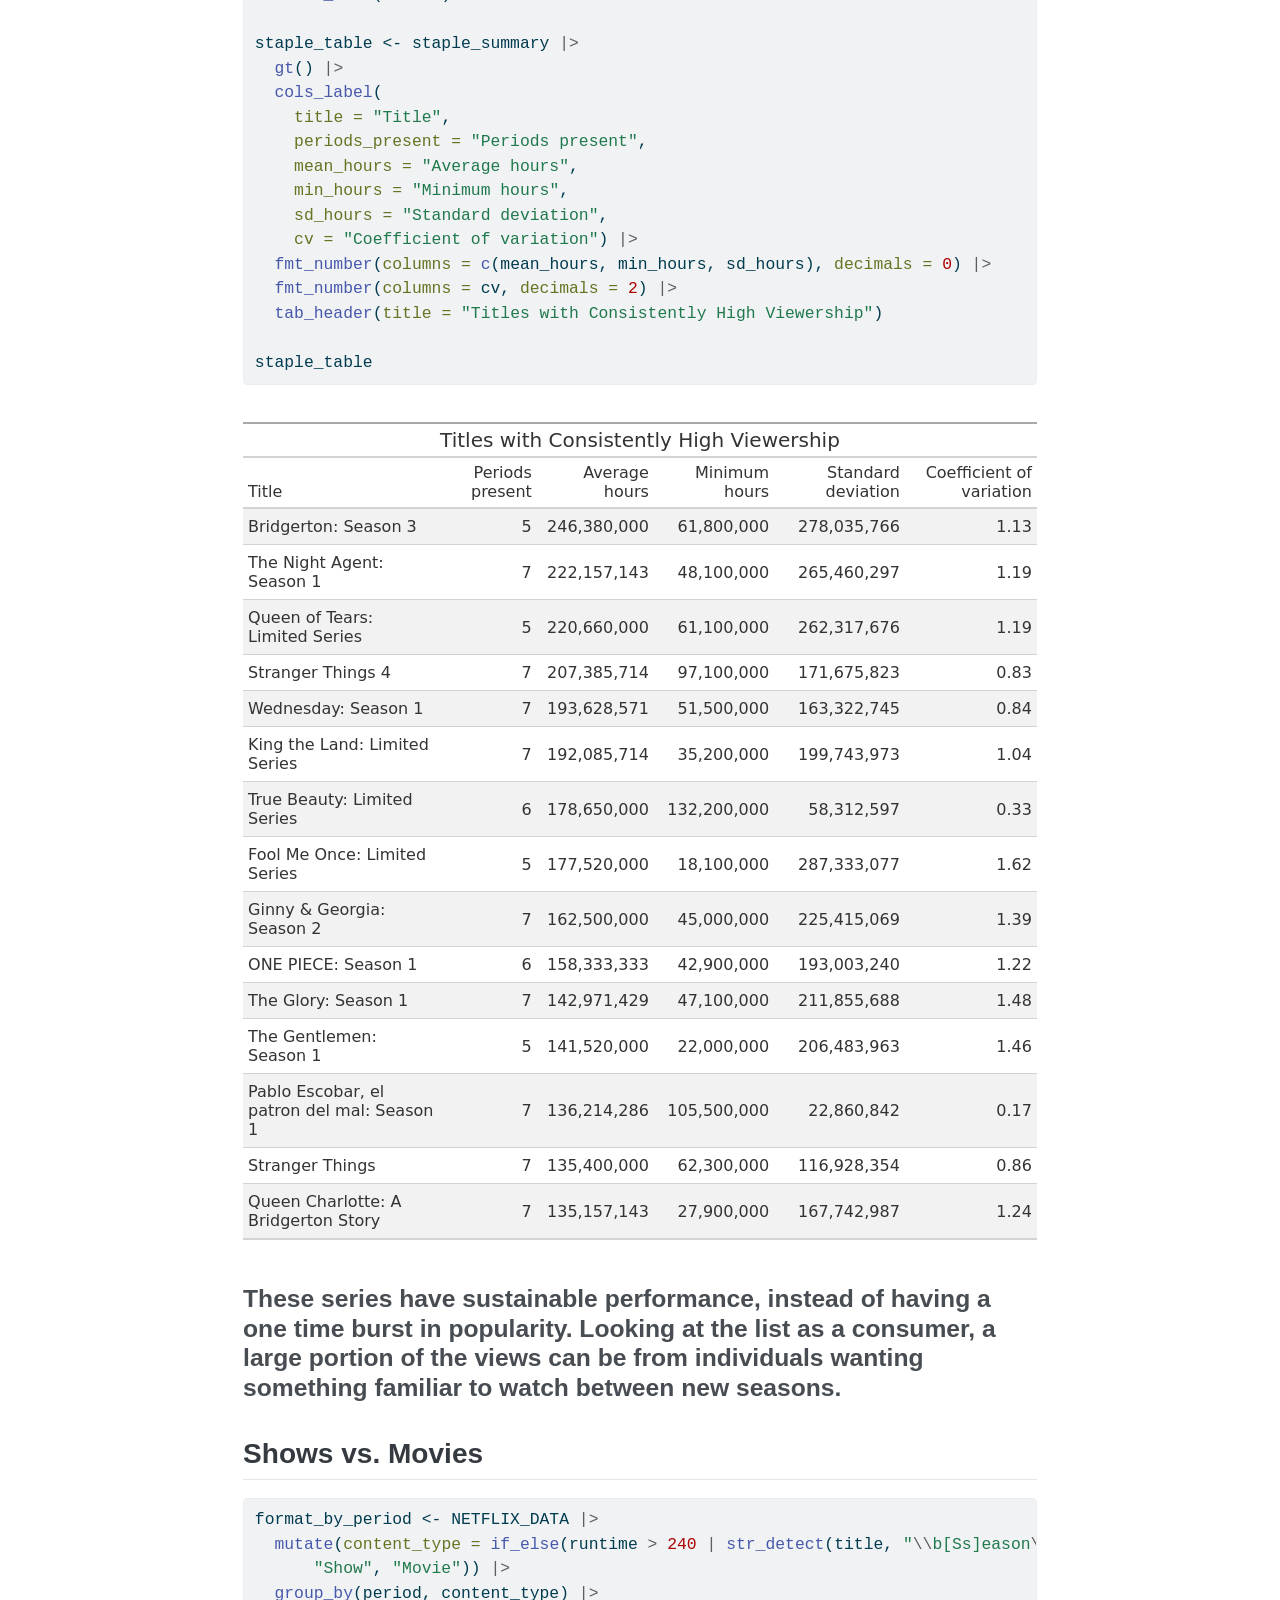
==== commit 442edd05: "Commit Mini Project 1" ====
--- a/docs/mp01.html
+++ b/docs/mp01.html
@@ -6,8 +6,9 @@
 
 <meta name="viewport" content="width=device-width, initial-scale=1.0, user-scalable=yes">
 
-
-<title>mp01 – STA 9750 Submission Material</title>
+<meta name="author" content="Kimberly Jonas">
+
+<title>Mini-Project One: Netlfix What We Watched – STA 9750 Submission Material</title>
 <style>
 /* Default styles provided by pandoc.
 ** See https://pandoc.org/MANUAL.html#variables-for-html for config info.
@@ -25,6 +26,41 @@
   width: 0.8em;
   margin: 0 0.8em 0.2em -1em; /* quarto-specific, see https://github.com/quarto-dev/quarto-cli/issues/4556 */ 
   vertical-align: middle;
+}
+/* CSS for syntax highlighting */
+html { -webkit-text-size-adjust: 100%; }
+pre > code.sourceCode { white-space: pre; position: relative; }
+pre > code.sourceCode > span { display: inline-block; line-height: 1.25; }
+pre > code.sourceCode > span:empty { height: 1.2em; }
+.sourceCode { overflow: visible; }
+code.sourceCode > span { color: inherit; text-decoration: inherit; }
+div.sourceCode { margin: 1em 0; }
+pre.sourceCode { margin: 0; }
+@media screen {
+div.sourceCode { overflow: auto; }
+}
+@media print {
+pre > code.sourceCode { white-space: pre-wrap; }
+pre > code.sourceCode > span { text-indent: -5em; padding-left: 5em; }
+}
+pre.numberSource code
+  { counter-reset: source-line 0; }
+pre.numberSource code > span
+  { position: relative; left: -4em; counter-increment: source-line; }
+pre.numberSource code > span > a:first-child::before
+  { content: counter(source-line);
+    position: relative; left: -1em; text-align: right; vertical-align: baseline;
+    border: none; display: inline-block;
+    -webkit-touch-callout: none; -webkit-user-select: none;
+    -khtml-user-select: none; -moz-user-select: none;
+    -ms-user-select: none; user-select: none;
+    padding: 0 4px; width: 4em;
+  }
+pre.numberSource { margin-left: 3em;  padding-left: 4px; }
+div.sourceCode
+  {   }
+@media screen {
+pre > code.sourceCode > span > a:first-child::before { text-decoration: underline; }
 }
 </style>
 
@@ -99,16 +135,3758 @@
 <!-- margin-sidebar -->
     
 <!-- main -->
-<main class="content" id="quarto-document-content"><header id="title-block-header" class="quarto-title-block"></header>
-
-
-
-
-<section id="mini-project-placeholder" class="level1">
-<h1><strong>Mini-Project Placeholder</strong></h1>
-<p>This is a placeholder for STA9750 Mini-Project 1. Check back soon for more!</p>
-
-
+<main class="content" id="quarto-document-content">
+
+<header id="title-block-header" class="quarto-title-block default">
+<div class="quarto-title">
+<h1 class="title">Mini-Project One: Netlfix What We Watched</h1>
+</div>
+
+
+
+<div class="quarto-title-meta">
+
+    <div>
+    <div class="quarto-title-meta-heading">Author</div>
+    <div class="quarto-title-meta-contents">
+             <p>Kimberly Jonas </p>
+          </div>
+  </div>
+    
+  
+    
+  </div>
+  
+
+
+</header>
+
+
+<section id="introduction" class="level1">
+<h1>Introduction</h1>
+<p>This mini project’s goal is to examine Netflix’s engagement reports from 2023 - 2026 in order to understand performance of the platform’s content and inform the company’s content strategy for 2027 and future years.</p>
+</section>
+<section id="task-one-data-acquisition" class="level1">
+<h1>Task One: Data Acquisition</h1>
+<section id="this-function-will-acquire-and-standardize-all-data-for-mp01-from-netflix.-because-netflix-hosts-the-data-files-behind-a-cdn-we-are-accessing-the-release-pages-and-automatically-extracting-links-to-the-relevant-files-with-cdn-hash.-after-import-files-are-stacked-vertically-and-some-basic-cleaning-is-performed." class="level3">
+<h3 class="anchored" data-anchor-id="this-function-will-acquire-and-standardize-all-data-for-mp01-from-netflix.-because-netflix-hosts-the-data-files-behind-a-cdn-we-are-accessing-the-release-pages-and-automatically-extracting-links-to-the-relevant-files-with-cdn-hash.-after-import-files-are-stacked-vertically-and-some-basic-cleaning-is-performed.">This function will acquire and standardize all data for MP#01 from Netflix. Because Netflix hosts the data files behind a CDN, we are accessing the release pages and automatically extracting links to the relevant files (with CDN hash). After import, files are stacked vertically and some basic cleaning is performed.</h3>
+<div class="cell">
+<div class="code-copy-outer-scaffold"><div class="sourceCode cell-code" id="cb1"><pre class="sourceCode r code-with-copy"><code class="sourceCode r"><span id="cb1-1"><a href="#cb1-1" aria-hidden="true" tabindex="-1"></a>load_netflix_data <span class="ot">&lt;-</span> <span class="cf">function</span>(){</span>
+<span id="cb1-2"><a href="#cb1-2" aria-hidden="true" tabindex="-1"></a>  <span class="fu">library</span>(tidyverse)</span>
+<span id="cb1-3"><a href="#cb1-3" aria-hidden="true" tabindex="-1"></a>  <span class="fu">library</span>(rvest)</span>
+<span id="cb1-4"><a href="#cb1-4" aria-hidden="true" tabindex="-1"></a>  <span class="fu">library</span>(readxl)</span>
+<span id="cb1-5"><a href="#cb1-5" aria-hidden="true" tabindex="-1"></a>  <span class="fu">library</span>(fs)</span>
+<span id="cb1-6"><a href="#cb1-6" aria-hidden="true" tabindex="-1"></a>  <span class="fu">library</span> (gt)</span>
+<span id="cb1-7"><a href="#cb1-7" aria-hidden="true" tabindex="-1"></a>  <span class="fu">library</span> (scales)</span>
+<span id="cb1-8"><a href="#cb1-8" aria-hidden="true" tabindex="-1"></a>  </span>
+<span id="cb1-9"><a href="#cb1-9" aria-hidden="true" tabindex="-1"></a>  data_dir <span class="ot">&lt;-</span> <span class="fu">path</span>(<span class="st">"data"</span>, <span class="st">"mp01"</span>)</span>
+<span id="cb1-10"><a href="#cb1-10" aria-hidden="true" tabindex="-1"></a>    </span>
+<span id="cb1-11"><a href="#cb1-11" aria-hidden="true" tabindex="-1"></a>  <span class="cf">if</span>(<span class="sc">!</span><span class="fu">dir_exists</span>(data_dir)){</span>
+<span id="cb1-12"><a href="#cb1-12" aria-hidden="true" tabindex="-1"></a>    <span class="fu">dir_create</span>(data_dir, <span class="at">showWarnings=</span><span class="cn">FALSE</span>, <span class="at">recurse=</span><span class="cn">TRUE</span>)</span>
+<span id="cb1-13"><a href="#cb1-13" aria-hidden="true" tabindex="-1"></a>  }</span>
+<span id="cb1-14"><a href="#cb1-14" aria-hidden="true" tabindex="-1"></a>  </span>
+<span id="cb1-15"><a href="#cb1-15" aria-hidden="true" tabindex="-1"></a>  NETFLIX_URLS <span class="ot">&lt;-</span> <span class="fu">list</span>(</span>
+<span id="cb1-16"><a href="#cb1-16" aria-hidden="true" tabindex="-1"></a>    <span class="st">`</span><span class="at">2023H1</span><span class="st">`</span> <span class="ot">=</span> <span class="st">"https://about.netflix.com/news/what-we-watched-a-netflix-engagement-report"</span>,</span>
+<span id="cb1-17"><a href="#cb1-17" aria-hidden="true" tabindex="-1"></a>    <span class="st">`</span><span class="at">2023H2</span><span class="st">`</span> <span class="ot">=</span> <span class="st">"https://about.netflix.com/news/what-we-watched-the-second-half-of-2023"</span>,</span>
+<span id="cb1-18"><a href="#cb1-18" aria-hidden="true" tabindex="-1"></a>    <span class="st">`</span><span class="at">2024H1</span><span class="st">`</span> <span class="ot">=</span> <span class="st">"https://about.netflix.com/news/what-we-watched-the-first-half-of-2024"</span>,</span>
+<span id="cb1-19"><a href="#cb1-19" aria-hidden="true" tabindex="-1"></a>    <span class="st">`</span><span class="at">2024H2</span><span class="st">`</span> <span class="ot">=</span> <span class="st">"https://about.netflix.com/news/what-we-watched-the-second-half-of-2024"</span>,</span>
+<span id="cb1-20"><a href="#cb1-20" aria-hidden="true" tabindex="-1"></a>    <span class="st">`</span><span class="at">2025H1</span><span class="st">`</span> <span class="ot">=</span> <span class="st">"https://about.netflix.com/news/what-we-watched-the-first-half-of-2025"</span>,</span>
+<span id="cb1-21"><a href="#cb1-21" aria-hidden="true" tabindex="-1"></a>    <span class="st">`</span><span class="at">2025H2</span><span class="st">`</span> <span class="ot">=</span> <span class="st">"https://about.netflix.com/news/what-we-watched-the-second-half-of-2025"</span>,</span>
+<span id="cb1-22"><a href="#cb1-22" aria-hidden="true" tabindex="-1"></a>    <span class="st">`</span><span class="at">2026H1</span><span class="st">`</span> <span class="ot">=</span> <span class="st">"https://about.netflix.com/news/what-we-watched-the-first-half-of-2026"</span></span>
+<span id="cb1-23"><a href="#cb1-23" aria-hidden="true" tabindex="-1"></a>  )</span>
+<span id="cb1-24"><a href="#cb1-24" aria-hidden="true" tabindex="-1"></a>  </span>
+<span id="cb1-25"><a href="#cb1-25" aria-hidden="true" tabindex="-1"></a>  download_if_needed <span class="ot">&lt;-</span> <span class="cf">function</span>(url, local) {</span>
+<span id="cb1-26"><a href="#cb1-26" aria-hidden="true" tabindex="-1"></a></span>
+<span id="cb1-27"><a href="#cb1-27" aria-hidden="true" tabindex="-1"></a>  <span class="cf">if</span> (<span class="fu">file_exists</span>(local)) {</span>
+<span id="cb1-28"><a href="#cb1-28" aria-hidden="true" tabindex="-1"></a>    valid <span class="ot">&lt;-</span> <span class="fu">tryCatch</span>({</span>
+<span id="cb1-29"><a href="#cb1-29" aria-hidden="true" tabindex="-1"></a>      readxl<span class="sc">::</span><span class="fu">read_excel</span>(local, <span class="at">n_max =</span> <span class="dv">1</span>)</span>
+<span id="cb1-30"><a href="#cb1-30" aria-hidden="true" tabindex="-1"></a>      <span class="cn">TRUE</span></span>
+<span id="cb1-31"><a href="#cb1-31" aria-hidden="true" tabindex="-1"></a>    }, <span class="at">error =</span> <span class="cf">function</span>(e) <span class="cn">FALSE</span>)</span>
+<span id="cb1-32"><a href="#cb1-32" aria-hidden="true" tabindex="-1"></a></span>
+<span id="cb1-33"><a href="#cb1-33" aria-hidden="true" tabindex="-1"></a>    <span class="cf">if</span> (valid) {</span>
+<span id="cb1-34"><a href="#cb1-34" aria-hidden="true" tabindex="-1"></a>      <span class="fu">return</span>(local)</span>
+<span id="cb1-35"><a href="#cb1-35" aria-hidden="true" tabindex="-1"></a>    }</span>
+<span id="cb1-36"><a href="#cb1-36" aria-hidden="true" tabindex="-1"></a></span>
+<span id="cb1-37"><a href="#cb1-37" aria-hidden="true" tabindex="-1"></a>    <span class="fu">file_delete</span>(local)</span>
+<span id="cb1-38"><a href="#cb1-38" aria-hidden="true" tabindex="-1"></a>  }</span>
+<span id="cb1-39"><a href="#cb1-39" aria-hidden="true" tabindex="-1"></a></span>
+<span id="cb1-40"><a href="#cb1-40" aria-hidden="true" tabindex="-1"></a>  temp_file <span class="ot">&lt;-</span> <span class="fu">tempfile</span>(<span class="at">fileext =</span> <span class="st">".xlsx"</span>)</span>
+<span id="cb1-41"><a href="#cb1-41" aria-hidden="true" tabindex="-1"></a></span>
+<span id="cb1-42"><a href="#cb1-42" aria-hidden="true" tabindex="-1"></a>  <span class="fu">options</span>(<span class="at">timeout =</span> <span class="dv">300</span>)</span>
+<span id="cb1-43"><a href="#cb1-43" aria-hidden="true" tabindex="-1"></a></span>
+<span id="cb1-44"><a href="#cb1-44" aria-hidden="true" tabindex="-1"></a>  status <span class="ot">&lt;-</span> <span class="fu">tryCatch</span>(</span>
+<span id="cb1-45"><a href="#cb1-45" aria-hidden="true" tabindex="-1"></a>    <span class="fu">download.file</span>(</span>
+<span id="cb1-46"><a href="#cb1-46" aria-hidden="true" tabindex="-1"></a>      url,</span>
+<span id="cb1-47"><a href="#cb1-47" aria-hidden="true" tabindex="-1"></a>      temp_file,</span>
+<span id="cb1-48"><a href="#cb1-48" aria-hidden="true" tabindex="-1"></a>      <span class="at">mode =</span> <span class="st">"wb"</span>,</span>
+<span id="cb1-49"><a href="#cb1-49" aria-hidden="true" tabindex="-1"></a>      <span class="at">method =</span> <span class="st">"libcurl"</span>,</span>
+<span id="cb1-50"><a href="#cb1-50" aria-hidden="true" tabindex="-1"></a>      <span class="at">quiet =</span> <span class="cn">FALSE</span></span>
+<span id="cb1-51"><a href="#cb1-51" aria-hidden="true" tabindex="-1"></a>    ),</span>
+<span id="cb1-52"><a href="#cb1-52" aria-hidden="true" tabindex="-1"></a>    <span class="at">error =</span> <span class="cf">function</span>(e) {</span>
+<span id="cb1-53"><a href="#cb1-53" aria-hidden="true" tabindex="-1"></a>      <span class="fu">message</span>(<span class="st">"Download error: "</span>, <span class="fu">conditionMessage</span>(e))</span>
+<span id="cb1-54"><a href="#cb1-54" aria-hidden="true" tabindex="-1"></a>      <span class="cn">NA_integer_</span></span>
+<span id="cb1-55"><a href="#cb1-55" aria-hidden="true" tabindex="-1"></a>    }</span>
+<span id="cb1-56"><a href="#cb1-56" aria-hidden="true" tabindex="-1"></a>  )</span>
+<span id="cb1-57"><a href="#cb1-57" aria-hidden="true" tabindex="-1"></a></span>
+<span id="cb1-58"><a href="#cb1-58" aria-hidden="true" tabindex="-1"></a>  <span class="cf">if</span> (<span class="fu">is.na</span>(status) <span class="sc">||</span> status <span class="sc">!=</span> <span class="dv">0</span>) {</span>
+<span id="cb1-59"><a href="#cb1-59" aria-hidden="true" tabindex="-1"></a>    <span class="fu">stop</span>(<span class="st">"Download failed for: "</span>, url)</span>
+<span id="cb1-60"><a href="#cb1-60" aria-hidden="true" tabindex="-1"></a>  }</span>
+<span id="cb1-61"><a href="#cb1-61" aria-hidden="true" tabindex="-1"></a></span>
+<span id="cb1-62"><a href="#cb1-62" aria-hidden="true" tabindex="-1"></a>  valid <span class="ot">&lt;-</span> <span class="fu">tryCatch</span>({</span>
+<span id="cb1-63"><a href="#cb1-63" aria-hidden="true" tabindex="-1"></a>    readxl<span class="sc">::</span><span class="fu">read_excel</span>(temp_file, <span class="at">n_max =</span> <span class="dv">1</span>)</span>
+<span id="cb1-64"><a href="#cb1-64" aria-hidden="true" tabindex="-1"></a>    <span class="cn">TRUE</span></span>
+<span id="cb1-65"><a href="#cb1-65" aria-hidden="true" tabindex="-1"></a>  }, <span class="at">error =</span> <span class="cf">function</span>(e) <span class="cn">FALSE</span>)</span>
+<span id="cb1-66"><a href="#cb1-66" aria-hidden="true" tabindex="-1"></a></span>
+<span id="cb1-67"><a href="#cb1-67" aria-hidden="true" tabindex="-1"></a>  <span class="cf">if</span> (<span class="sc">!</span>valid) {</span>
+<span id="cb1-68"><a href="#cb1-68" aria-hidden="true" tabindex="-1"></a>    <span class="fu">unlink</span>(temp_file)</span>
+<span id="cb1-69"><a href="#cb1-69" aria-hidden="true" tabindex="-1"></a>    <span class="fu">stop</span>(</span>
+<span id="cb1-70"><a href="#cb1-70" aria-hidden="true" tabindex="-1"></a>      <span class="st">"Downloaded file is not a readable Excel workbook. URL: "</span>,</span>
+<span id="cb1-71"><a href="#cb1-71" aria-hidden="true" tabindex="-1"></a>      url</span>
+<span id="cb1-72"><a href="#cb1-72" aria-hidden="true" tabindex="-1"></a>    )</span>
+<span id="cb1-73"><a href="#cb1-73" aria-hidden="true" tabindex="-1"></a>  }</span>
+<span id="cb1-74"><a href="#cb1-74" aria-hidden="true" tabindex="-1"></a></span>
+<span id="cb1-75"><a href="#cb1-75" aria-hidden="true" tabindex="-1"></a>  <span class="fu">file.copy</span>(temp_file, local, <span class="at">overwrite =</span> <span class="cn">TRUE</span>)</span>
+<span id="cb1-76"><a href="#cb1-76" aria-hidden="true" tabindex="-1"></a>  <span class="fu">unlink</span>(temp_file)</span>
+<span id="cb1-77"><a href="#cb1-77" aria-hidden="true" tabindex="-1"></a></span>
+<span id="cb1-78"><a href="#cb1-78" aria-hidden="true" tabindex="-1"></a>  <span class="fu">return</span>(local)</span>
+<span id="cb1-79"><a href="#cb1-79" aria-hidden="true" tabindex="-1"></a>}</span>
+<span id="cb1-80"><a href="#cb1-80" aria-hidden="true" tabindex="-1"></a>    </span>
+<span id="cb1-81"><a href="#cb1-81" aria-hidden="true" tabindex="-1"></a>  NETFLIX_URLS <span class="sc">|&gt;</span> </span>
+<span id="cb1-82"><a href="#cb1-82" aria-hidden="true" tabindex="-1"></a>    <span class="fu">map</span>(read_html) <span class="sc">|&gt;</span> </span>
+<span id="cb1-83"><a href="#cb1-83" aria-hidden="true" tabindex="-1"></a>    <span class="fu">map</span>(html_element, <span class="at">xpath =</span> <span class="st">"//a[contains(@href, '.xlsx')]"</span>) <span class="sc">|&gt;</span> </span>
+<span id="cb1-84"><a href="#cb1-84" aria-hidden="true" tabindex="-1"></a>    <span class="fu">map_chr</span>(html_attr, <span class="st">"href"</span>) <span class="sc">|&gt;</span> </span>
+<span id="cb1-85"><a href="#cb1-85" aria-hidden="true" tabindex="-1"></a>    <span class="fu">enframe</span>(<span class="st">"period"</span>, <span class="st">"url"</span>) <span class="sc">|&gt;</span> </span>
+<span id="cb1-86"><a href="#cb1-86" aria-hidden="true" tabindex="-1"></a>   <span class="fu">mutate</span>(<span class="at">path =</span> <span class="fu">path</span>(data_dir, <span class="fu">paste0</span>(period, <span class="st">".xlsx"</span>)), </span>
+<span id="cb1-87"><a href="#cb1-87" aria-hidden="true" tabindex="-1"></a>          <span class="at">path =</span> <span class="fu">map2</span>(url, path, download_if_needed), </span>
+<span id="cb1-88"><a href="#cb1-88" aria-hidden="true" tabindex="-1"></a>          <span class="at">data =</span> <span class="fu">map</span>(path, read_excel, <span class="at">skip=</span><span class="dv">3</span>, <span class="at">na=</span><span class="st">"*"</span>), </span>
+<span id="cb1-89"><a href="#cb1-89" aria-hidden="true" tabindex="-1"></a>          <span class="at">data =</span> <span class="fu">map</span>(data, \(x) x <span class="sc">|&gt;</span> <span class="fu">mutate</span>(<span class="st">`</span><span class="at">Release Date</span><span class="st">`</span> <span class="ot">=</span> <span class="fu">as.Date</span>(<span class="st">`</span><span class="at">Release Date</span><span class="st">`</span>)))) <span class="sc">|&gt;</span></span>
+<span id="cb1-90"><a href="#cb1-90" aria-hidden="true" tabindex="-1"></a>    <span class="fu">unnest</span>(data) <span class="sc">|&gt;</span> </span>
+<span id="cb1-91"><a href="#cb1-91" aria-hidden="true" tabindex="-1"></a>    <span class="fu">select</span>(<span class="sc">-</span>url, <span class="sc">-</span>path) <span class="sc">|&gt;</span> </span>
+<span id="cb1-92"><a href="#cb1-92" aria-hidden="true" tabindex="-1"></a>    <span class="fu">mutate</span>(<span class="at">year=</span><span class="fu">str_sub</span>(period, <span class="dv">1</span>, <span class="dv">4</span>), </span>
+<span id="cb1-93"><a href="#cb1-93" aria-hidden="true" tabindex="-1"></a>           <span class="at">half=</span><span class="fu">str_sub</span>(period, <span class="at">start=</span><span class="dv">6</span>), </span>
+<span id="cb1-94"><a href="#cb1-94" aria-hidden="true" tabindex="-1"></a>           <span class="at">period_start =</span> <span class="fu">make_date</span>(year, <span class="fu">if_else</span>(half<span class="sc">==</span><span class="dv">1</span>, <span class="dv">1</span>, <span class="dv">7</span>), <span class="dv">1</span>), </span>
+<span id="cb1-95"><a href="#cb1-95" aria-hidden="true" tabindex="-1"></a>           <span class="at">period_end =</span> <span class="fu">make_date</span>(year, <span class="fu">if_else</span>(half<span class="sc">==</span><span class="dv">1</span>, <span class="dv">6</span>, <span class="dv">12</span>), <span class="fu">if_else</span>(half<span class="sc">==</span><span class="dv">1</span>, <span class="dv">30</span>, <span class="dv">31</span>))) <span class="sc">|&gt;</span> </span>
+<span id="cb1-96"><a href="#cb1-96" aria-hidden="true" tabindex="-1"></a>    <span class="fu">filter</span>(<span class="sc">!</span><span class="fu">is.na</span>(<span class="st">`</span><span class="at">Hours Viewed</span><span class="st">`</span>)) <span class="sc">|&gt;</span> </span>
+<span id="cb1-97"><a href="#cb1-97" aria-hidden="true" tabindex="-1"></a>    <span class="fu">mutate</span>(<span class="at">live_event =</span> <span class="sc">!</span><span class="fu">is.na</span>(Runtime) <span class="sc">&amp;</span> <span class="fu">str_detect</span>(Runtime, <span class="st">"</span><span class="sc">\\</span><span class="st">d+:</span><span class="sc">\\</span><span class="st">d+</span><span class="sc">\\</span><span class="st">*"</span>), </span>
+<span id="cb1-98"><a href="#cb1-98" aria-hidden="true" tabindex="-1"></a>           <span class="at">clean_time =</span> <span class="fu">str_remove</span>(Runtime, <span class="fu">fixed</span>(<span class="st">"*"</span>)),</span>
+<span id="cb1-99"><a href="#cb1-99" aria-hidden="true" tabindex="-1"></a>           <span class="at">Runtime =</span> <span class="dv">60</span> <span class="sc">*</span> <span class="fu">hour</span>(<span class="fu">hm</span>(clean_time)) <span class="sc">+</span> <span class="fu">minute</span>(<span class="fu">hm</span>(clean_time))) <span class="sc">|&gt;</span></span>
+<span id="cb1-100"><a href="#cb1-100" aria-hidden="true" tabindex="-1"></a>    <span class="fu">select</span>(<span class="sc">-</span>clean_time) <span class="sc">|&gt;</span></span>
+<span id="cb1-101"><a href="#cb1-101" aria-hidden="true" tabindex="-1"></a>    <span class="fu">mutate</span>(<span class="at">Runtime =</span> <span class="fu">coalesce</span>(Runtime, <span class="fu">mean</span>(Runtime, <span class="at">na.rm=</span><span class="cn">TRUE</span>)), </span>
+<span id="cb1-102"><a href="#cb1-102" aria-hidden="true" tabindex="-1"></a>           <span class="at">.by=</span>Title, </span>
+<span id="cb1-103"><a href="#cb1-103" aria-hidden="true" tabindex="-1"></a>           <span class="at">Title =</span> stringi<span class="sc">::</span><span class="fu">stri_trans_general</span>(Title, <span class="st">"Latin-ASCII"</span>),</span>
+<span id="cb1-104"><a href="#cb1-104" aria-hidden="true" tabindex="-1"></a>           <span class="at">Title =</span> <span class="fu">str_remove</span>(Title, <span class="st">" // .*"</span>), </span>
+<span id="cb1-105"><a href="#cb1-105" aria-hidden="true" tabindex="-1"></a>           <span class="at">Title =</span> <span class="fu">str_remove</span>(Title, <span class="st">"[^[:ascii:]].*"</span>), </span>
+<span id="cb1-106"><a href="#cb1-106" aria-hidden="true" tabindex="-1"></a>           <span class="at">Title =</span> <span class="fu">str_trim</span>(Title)) <span class="sc">|&gt;</span></span>
+<span id="cb1-107"><a href="#cb1-107" aria-hidden="true" tabindex="-1"></a>    <span class="fu">filter_out</span>(Title <span class="sc">==</span> <span class="st">""</span>) <span class="sc">|&gt;</span></span>
+<span id="cb1-108"><a href="#cb1-108" aria-hidden="true" tabindex="-1"></a>    <span class="fu">select</span>(year, </span>
+<span id="cb1-109"><a href="#cb1-109" aria-hidden="true" tabindex="-1"></a>           period, </span>
+<span id="cb1-110"><a href="#cb1-110" aria-hidden="true" tabindex="-1"></a>           period_start, </span>
+<span id="cb1-111"><a href="#cb1-111" aria-hidden="true" tabindex="-1"></a>           period_end, </span>
+<span id="cb1-112"><a href="#cb1-112" aria-hidden="true" tabindex="-1"></a>           Title, </span>
+<span id="cb1-113"><a href="#cb1-113" aria-hidden="true" tabindex="-1"></a>           <span class="sc">-</span>half, </span>
+<span id="cb1-114"><a href="#cb1-114" aria-hidden="true" tabindex="-1"></a>           Runtime, </span>
+<span id="cb1-115"><a href="#cb1-115" aria-hidden="true" tabindex="-1"></a>           Views, </span>
+<span id="cb1-116"><a href="#cb1-116" aria-hidden="true" tabindex="-1"></a>           <span class="st">`</span><span class="at">Hours Viewed</span><span class="st">`</span>, </span>
+<span id="cb1-117"><a href="#cb1-117" aria-hidden="true" tabindex="-1"></a>           <span class="st">`</span><span class="at">Release Date</span><span class="st">`</span>,</span>
+<span id="cb1-118"><a href="#cb1-118" aria-hidden="true" tabindex="-1"></a>           <span class="st">`</span><span class="at">Available Globally?</span><span class="st">`</span>, </span>
+<span id="cb1-119"><a href="#cb1-119" aria-hidden="true" tabindex="-1"></a>           live_event)</span>
+<span id="cb1-120"><a href="#cb1-120" aria-hidden="true" tabindex="-1"></a>}</span>
+<span id="cb1-121"><a href="#cb1-121" aria-hidden="true" tabindex="-1"></a></span>
+<span id="cb1-122"><a href="#cb1-122" aria-hidden="true" tabindex="-1"></a>NETFLIX_DATA <span class="ot">&lt;-</span> <span class="fu">load_netflix_data</span>()</span></code></pre></div><button title="Copy to Clipboard" class="code-copy-button"><i class="bi"></i></button></div>
+<div class="cell-output cell-output-stderr">
+<pre><code>── Attaching core tidyverse packages ──────────────────────── tidyverse 2.0.0 ──
+✔ dplyr     1.2.1     ✔ readr     2.2.0
+✔ forcats   1.0.1     ✔ stringr   1.6.0
+✔ ggplot2   4.0.3     ✔ tibble    3.3.1
+✔ lubridate 1.9.5     ✔ tidyr     1.3.2
+✔ purrr     1.2.2     
+── Conflicts ────────────────────────────────────────── tidyverse_conflicts() ──
+✖ dplyr::filter() masks stats::filter()
+✖ dplyr::lag()    masks stats::lag()
+ℹ Use the conflicted package (&lt;http://conflicted.r-lib.org/&gt;) to force all conflicts to become errors
+
+Attaching package: 'rvest'
+
+
+The following object is masked from 'package:readr':
+
+    guess_encoding
+
+
+
+Attaching package: 'scales'
+
+
+The following object is masked from 'package:purrr':
+
+    discard
+
+
+The following object is masked from 'package:readr':
+
+    col_factor</code></pre>
+</div>
+</div>
+</section>
+</section>
+<section id="task-two-fix-column-titles" class="level1">
+<h1>Task Two: Fix Column Titles</h1>
+<section id="here-the-columns-are-being-renamed-to-standardize-nomenclature-when-running-functions-later-on." class="level3">
+<h3 class="anchored" data-anchor-id="here-the-columns-are-being-renamed-to-standardize-nomenclature-when-running-functions-later-on.">Here, the columns are being renamed to standardize nomenclature when running functions later on.</h3>
+<div class="cell">
+<div class="code-copy-outer-scaffold"><div class="sourceCode cell-code" id="cb3"><pre class="sourceCode r code-with-copy"><code class="sourceCode r"><span id="cb3-1"><a href="#cb3-1" aria-hidden="true" tabindex="-1"></a><span class="fu">library</span> (tidyverse)</span>
+<span id="cb3-2"><a href="#cb3-2" aria-hidden="true" tabindex="-1"></a>NETFLIX_DATA <span class="ot">&lt;-</span> NETFLIX_DATA <span class="sc">|&gt;</span></span>
+<span id="cb3-3"><a href="#cb3-3" aria-hidden="true" tabindex="-1"></a>  <span class="fu">rename</span>(</span>
+<span id="cb3-4"><a href="#cb3-4" aria-hidden="true" tabindex="-1"></a>    <span class="at">title =</span> Title,</span>
+<span id="cb3-5"><a href="#cb3-5" aria-hidden="true" tabindex="-1"></a>    <span class="at">runtime =</span> Runtime,</span>
+<span id="cb3-6"><a href="#cb3-6" aria-hidden="true" tabindex="-1"></a>    <span class="at">views =</span> Views,</span>
+<span id="cb3-7"><a href="#cb3-7" aria-hidden="true" tabindex="-1"></a>    <span class="at">hours_viewed =</span> <span class="st">`</span><span class="at">Hours Viewed</span><span class="st">`</span>,</span>
+<span id="cb3-8"><a href="#cb3-8" aria-hidden="true" tabindex="-1"></a>    <span class="at">release_date =</span> <span class="st">`</span><span class="at">Release Date</span><span class="st">`</span>,</span>
+<span id="cb3-9"><a href="#cb3-9" aria-hidden="true" tabindex="-1"></a>    <span class="at">available_globally =</span> <span class="st">`</span><span class="at">Available Globally?</span><span class="st">`</span></span>
+<span id="cb3-10"><a href="#cb3-10" aria-hidden="true" tabindex="-1"></a>  )</span>
+<span id="cb3-11"><a href="#cb3-11" aria-hidden="true" tabindex="-1"></a></span>
+<span id="cb3-12"><a href="#cb3-12" aria-hidden="true" tabindex="-1"></a><span class="fu">names</span>(NETFLIX_DATA)</span></code></pre></div><button title="Copy to Clipboard" class="code-copy-button"><i class="bi"></i></button></div>
+<div class="cell-output cell-output-stdout">
+<pre><code> [1] "year"               "period"             "period_start"      
+ [4] "period_end"         "title"              "runtime"           
+ [7] "views"              "hours_viewed"       "release_date"      
+[10] "available_globally" "live_event"        </code></pre>
+</div>
+</div>
+</section>
+</section>
+<section id="task-three-fix-column-types" class="level1">
+<h1>Task Three: Fix Column Types</h1>
+<div class="cell">
+<div class="code-copy-outer-scaffold"><div class="sourceCode cell-code" id="cb5"><pre class="sourceCode r code-with-copy"><code class="sourceCode r"><span id="cb5-1"><a href="#cb5-1" aria-hidden="true" tabindex="-1"></a>NETFLIX_DATA <span class="ot">&lt;-</span> NETFLIX_DATA <span class="sc">|&gt;</span></span>
+<span id="cb5-2"><a href="#cb5-2" aria-hidden="true" tabindex="-1"></a>  <span class="fu">mutate</span>(</span>
+<span id="cb5-3"><a href="#cb5-3" aria-hidden="true" tabindex="-1"></a>    <span class="at">year =</span> <span class="fu">as.integer</span>(year),</span>
+<span id="cb5-4"><a href="#cb5-4" aria-hidden="true" tabindex="-1"></a>    <span class="at">available_globally =</span> available_globally <span class="sc">==</span> <span class="st">"Yes"</span></span>
+<span id="cb5-5"><a href="#cb5-5" aria-hidden="true" tabindex="-1"></a>  )</span></code></pre></div><button title="Copy to Clipboard" class="code-copy-button"><i class="bi"></i></button></div>
+</div>
+<div class="cell">
+<div class="code-copy-outer-scaffold"><div class="sourceCode cell-code" id="cb6"><pre class="sourceCode r code-with-copy"><code class="sourceCode r"><span id="cb6-1"><a href="#cb6-1" aria-hidden="true" tabindex="-1"></a><span class="fu">class</span>(NETFLIX_DATA)</span></code></pre></div><button title="Copy to Clipboard" class="code-copy-button"><i class="bi"></i></button></div>
+<div class="cell-output cell-output-stdout">
+<pre><code>[1] "tbl_df"     "tbl"        "data.frame"</code></pre>
+</div>
+<div class="code-copy-outer-scaffold"><div class="sourceCode cell-code" id="cb8"><pre class="sourceCode r code-with-copy"><code class="sourceCode r"><span id="cb8-1"><a href="#cb8-1" aria-hidden="true" tabindex="-1"></a><span class="fu">table</span>(NETFLIX_DATA<span class="sc">$</span>available_globally, <span class="at">useNA =</span> <span class="st">"ifany"</span>)</span></code></pre></div><button title="Copy to Clipboard" class="code-copy-button"><i class="bi"></i></button></div>
+<div class="cell-output cell-output-stdout">
+<pre><code>
+FALSE  TRUE  &lt;NA&gt; 
+40171 21719     2 </code></pre>
+</div>
+<div class="code-copy-outer-scaffold"><div class="sourceCode cell-code" id="cb10"><pre class="sourceCode r code-with-copy"><code class="sourceCode r"><span id="cb10-1"><a href="#cb10-1" aria-hidden="true" tabindex="-1"></a><span class="fu">glimpse</span> (NETFLIX_DATA)</span></code></pre></div><button title="Copy to Clipboard" class="code-copy-button"><i class="bi"></i></button></div>
+<div class="cell-output cell-output-stdout">
+<pre><code>Rows: 61,892
+Columns: 11
+$ year               &lt;int&gt; 2023, 2023, 2023, 2023, 2023, 2023, 2023, 2023, 202…
+$ period             &lt;chr&gt; "2023H1", "2023H1", "2023H1", "2023H1", "2023H1", "…
+$ period_start       &lt;date&gt; 2023-01-01, 2023-01-01, 2023-01-01, 2023-01-01, 20…
+$ period_end         &lt;date&gt; 2023-06-30, 2023-06-30, 2023-06-30, 2023-06-30, 20…
+$ title              &lt;chr&gt; "The Night Agent: Season 1", "Ginny &amp; Georgia: Seas…
+$ runtime            &lt;dbl&gt; 491, 587, 856, 409, 389, 497, 2703, 533, 548, 428, …
+$ views              &lt;dbl&gt; NA, NA, NA, NA, NA, NA, NA, NA, NA, NA, NA, NA, NA,…
+$ hours_viewed       &lt;dbl&gt; 812100000, 665100000, 622800000, 507700000, 5030000…
+$ release_date       &lt;date&gt; 2023-03-23, 2023-01-05, 2022-12-30, 2022-11-23, 20…
+$ available_globally &lt;lgl&gt; TRUE, TRUE, TRUE, TRUE, TRUE, TRUE, FALSE, TRUE, TR…
+$ live_event         &lt;lgl&gt; FALSE, FALSE, FALSE, FALSE, FALSE, FALSE, FALSE, FA…</code></pre>
+</div>
+</div>
+</section>
+<section id="task-four-initial-eda-pass" class="level1">
+<h1>Task Four: Initial EDA Pass</h1>
+<section id="the-glimpse-output-identifies-the-number-of-rows-and-columns-the-type-of-each-variable-and-example-values.-i-see-the-year-and-runtime-values-being-numeric-the-global-availability-and-live-events-being-logical-truefalse-values-and-the-periods-and-release-dates-being-date-values." class="level3">
+<h3 class="anchored" data-anchor-id="the-glimpse-output-identifies-the-number-of-rows-and-columns-the-type-of-each-variable-and-example-values.-i-see-the-year-and-runtime-values-being-numeric-the-global-availability-and-live-events-being-logical-truefalse-values-and-the-periods-and-release-dates-being-date-values.">The glimpse output identifies the number of rows and columns, the type of each variable and example values. I see the year and runtime values being numeric, the global availability and live events being logical TRUE/FALSE values, and the periods and release dates being date values.</h3>
+<div class="cell">
+<div class="code-copy-outer-scaffold"><div class="sourceCode cell-code" id="cb12"><pre class="sourceCode r code-with-copy"><code class="sourceCode r"><span id="cb12-1"><a href="#cb12-1" aria-hidden="true" tabindex="-1"></a><span class="fu">glimpse</span> (NETFLIX_DATA)</span></code></pre></div><button title="Copy to Clipboard" class="code-copy-button"><i class="bi"></i></button></div>
+<div class="cell-output cell-output-stdout">
+<pre><code>Rows: 61,892
+Columns: 11
+$ year               &lt;int&gt; 2023, 2023, 2023, 2023, 2023, 2023, 2023, 2023, 202…
+$ period             &lt;chr&gt; "2023H1", "2023H1", "2023H1", "2023H1", "2023H1", "…
+$ period_start       &lt;date&gt; 2023-01-01, 2023-01-01, 2023-01-01, 2023-01-01, 20…
+$ period_end         &lt;date&gt; 2023-06-30, 2023-06-30, 2023-06-30, 2023-06-30, 20…
+$ title              &lt;chr&gt; "The Night Agent: Season 1", "Ginny &amp; Georgia: Seas…
+$ runtime            &lt;dbl&gt; 491, 587, 856, 409, 389, 497, 2703, 533, 548, 428, …
+$ views              &lt;dbl&gt; NA, NA, NA, NA, NA, NA, NA, NA, NA, NA, NA, NA, NA,…
+$ hours_viewed       &lt;dbl&gt; 812100000, 665100000, 622800000, 507700000, 5030000…
+$ release_date       &lt;date&gt; 2023-03-23, 2023-01-05, 2022-12-30, 2022-11-23, 20…
+$ available_globally &lt;lgl&gt; TRUE, TRUE, TRUE, TRUE, TRUE, TRUE, FALSE, TRUE, TR…
+$ live_event         &lt;lgl&gt; FALSE, FALSE, FALSE, FALSE, FALSE, FALSE, FALSE, FA…</code></pre>
+</div>
+<div class="code-copy-outer-scaffold"><div class="sourceCode cell-code" id="cb14"><pre class="sourceCode r code-with-copy"><code class="sourceCode r"><span id="cb14-1"><a href="#cb14-1" aria-hidden="true" tabindex="-1"></a><span class="fu">summary</span> (NETFLIX_DATA)</span></code></pre></div><button title="Copy to Clipboard" class="code-copy-button"><i class="bi"></i></button></div>
+<div class="cell-output cell-output-stdout">
+<pre><code>      year            period       period_start          period_end        
+ Min.   :2023   Length   :61892   Min.   :2023-01-01   Min.   :2023-06-30  
+ 1st Qu.:2023   N.unique :    7   1st Qu.:2023-01-01   1st Qu.:2023-06-30  
+ Median :2024   N.blank  :    0   Median :2024-01-01   Median :2024-06-30  
+ Mean   :2024   Min.nchar:    6   Mean   :2024-04-12   Mean   :2024-10-10  
+ 3rd Qu.:2025   Max.nchar:    6   3rd Qu.:2025-07-01   3rd Qu.:2025-12-31  
+ Max.   :2026                     Max.   :2026-01-01   Max.   :2026-06-30  
+                                                                           
+       title          runtime            views            hours_viewed      
+ Length   :61892   Min.   :    2.0   Min.   :   100000   Min.   :   100000  
+ N.unique :24427   1st Qu.:  210.0   1st Qu.:   100000   1st Qu.:   500000  
+ N.blank  :    0   Median :  320.0   Median :   400000   Median :  1800000  
+ Min.nchar:    1   Mean   :  467.3   Mean   :  1375241   Mean   :  8265858  
+ Max.nchar:  217   3rd Qu.:  545.0   3rd Qu.:  1200000   3rd Qu.:  6400000  
+                   Max.   :23853.0   Max.   :144800000   Max.   :964100000  
+                   NAs    :13085     NAs    :18198                          
+  release_date        available_globally live_event     
+ Min.   :2010-04-01   Mode :logical      Mode :logical  
+ 1st Qu.:2019-05-31   FALSE:40171        FALSE:61582    
+ Median :2021-06-17   TRUE :21719        TRUE :310      
+ Mean   :2021-03-25   NAs  :2                           
+ 3rd Qu.:2023-02-14                                     
+ Max.   :2026-06-29                                     
+ NAs    :35251                                          </code></pre>
+</div>
+</div>
+</section>
+<section id="the-skim-report-is-incredibly-detailed-with-numeric-distributions-and-categorical-frequencies.-hours-viewed-and-views-are-estimates-and-several-of-the-runtimes-were-lower-so-they-may-have-been-omitted-entirely." class="level3">
+<h3 class="anchored" data-anchor-id="the-skim-report-is-incredibly-detailed-with-numeric-distributions-and-categorical-frequencies.-hours-viewed-and-views-are-estimates-and-several-of-the-runtimes-were-lower-so-they-may-have-been-omitted-entirely.">The skim report is incredibly detailed, with numeric distributions and categorical frequencies. Hours viewed and views are estimates and several of the runtimes were lower, so they may have been omitted entirely.</h3>
+<div class="cell">
+<div class="code-copy-outer-scaffold"><div class="sourceCode cell-code" id="cb16"><pre class="sourceCode r code-with-copy"><code class="sourceCode r"><span id="cb16-1"><a href="#cb16-1" aria-hidden="true" tabindex="-1"></a><span class="fu">library</span> (skimr)</span>
+<span id="cb16-2"><a href="#cb16-2" aria-hidden="true" tabindex="-1"></a><span class="fu">skim</span> (NETFLIX_DATA)</span></code></pre></div><button title="Copy to Clipboard" class="code-copy-button"><i class="bi"></i></button></div>
+<div class="cell-output-display">
+<table class="caption-top table table-sm table-striped small">
+<caption>Data summary</caption>
+<tbody>
+<tr class="odd">
+<td style="text-align: left;">Name</td>
+<td style="text-align: left;">NETFLIX_DATA</td>
+</tr>
+<tr class="even">
+<td style="text-align: left;">Number of rows</td>
+<td style="text-align: left;">61892</td>
+</tr>
+<tr class="odd">
+<td style="text-align: left;">Number of columns</td>
+<td style="text-align: left;">11</td>
+</tr>
+<tr class="even">
+<td style="text-align: left;">_______________________</td>
+<td style="text-align: left;"></td>
+</tr>
+<tr class="odd">
+<td style="text-align: left;">Column type frequency:</td>
+<td style="text-align: left;"></td>
+</tr>
+<tr class="even">
+<td style="text-align: left;">character</td>
+<td style="text-align: left;">2</td>
+</tr>
+<tr class="odd">
+<td style="text-align: left;">Date</td>
+<td style="text-align: left;">3</td>
+</tr>
+<tr class="even">
+<td style="text-align: left;">logical</td>
+<td style="text-align: left;">2</td>
+</tr>
+<tr class="odd">
+<td style="text-align: left;">numeric</td>
+<td style="text-align: left;">4</td>
+</tr>
+<tr class="even">
+<td style="text-align: left;">________________________</td>
+<td style="text-align: left;"></td>
+</tr>
+<tr class="odd">
+<td style="text-align: left;">Group variables</td>
+<td style="text-align: left;">None</td>
+</tr>
+</tbody>
+</table>
+<p><strong>Variable type: character</strong></p>
+<table class="caption-top table table-sm table-striped small">
+<colgroup>
+<col style="width: 19%">
+<col style="width: 13%">
+<col style="width: 19%">
+<col style="width: 5%">
+<col style="width: 5%">
+<col style="width: 8%">
+<col style="width: 12%">
+<col style="width: 15%">
+</colgroup>
+<thead>
+<tr class="header">
+<th style="text-align: left;">skim_variable</th>
+<th style="text-align: right;">n_missing</th>
+<th style="text-align: right;">complete_rate</th>
+<th style="text-align: right;">min</th>
+<th style="text-align: right;">max</th>
+<th style="text-align: right;">empty</th>
+<th style="text-align: right;">n_unique</th>
+<th style="text-align: right;">whitespace</th>
+</tr>
+</thead>
+<tbody>
+<tr class="odd">
+<td style="text-align: left;">period</td>
+<td style="text-align: right;">0</td>
+<td style="text-align: right;">1</td>
+<td style="text-align: right;">6</td>
+<td style="text-align: right;">6</td>
+<td style="text-align: right;">0</td>
+<td style="text-align: right;">7</td>
+<td style="text-align: right;">0</td>
+</tr>
+<tr class="even">
+<td style="text-align: left;">title</td>
+<td style="text-align: right;">0</td>
+<td style="text-align: right;">1</td>
+<td style="text-align: right;">1</td>
+<td style="text-align: right;">217</td>
+<td style="text-align: right;">0</td>
+<td style="text-align: right;">24427</td>
+<td style="text-align: right;">0</td>
+</tr>
+</tbody>
+</table>
+<p><strong>Variable type: Date</strong></p>
+<table class="caption-top table table-sm table-striped small">
+<colgroup>
+<col style="width: 17%">
+<col style="width: 12%">
+<col style="width: 17%">
+<col style="width: 13%">
+<col style="width: 13%">
+<col style="width: 13%">
+<col style="width: 11%">
+</colgroup>
+<thead>
+<tr class="header">
+<th style="text-align: left;">skim_variable</th>
+<th style="text-align: right;">n_missing</th>
+<th style="text-align: right;">complete_rate</th>
+<th style="text-align: left;">min</th>
+<th style="text-align: left;">max</th>
+<th style="text-align: left;">median</th>
+<th style="text-align: right;">n_unique</th>
+</tr>
+</thead>
+<tbody>
+<tr class="odd">
+<td style="text-align: left;">period_start</td>
+<td style="text-align: right;">0</td>
+<td style="text-align: right;">1.00</td>
+<td style="text-align: left;">2023-01-01</td>
+<td style="text-align: left;">2026-01-01</td>
+<td style="text-align: left;">2024-01-01</td>
+<td style="text-align: right;">7</td>
+</tr>
+<tr class="even">
+<td style="text-align: left;">period_end</td>
+<td style="text-align: right;">0</td>
+<td style="text-align: right;">1.00</td>
+<td style="text-align: left;">2023-06-30</td>
+<td style="text-align: left;">2026-06-30</td>
+<td style="text-align: left;">2024-06-30</td>
+<td style="text-align: right;">7</td>
+</tr>
+<tr class="odd">
+<td style="text-align: left;">release_date</td>
+<td style="text-align: right;">35251</td>
+<td style="text-align: right;">0.43</td>
+<td style="text-align: left;">2010-04-01</td>
+<td style="text-align: left;">2026-06-29</td>
+<td style="text-align: left;">2021-06-17</td>
+<td style="text-align: right;">2487</td>
+</tr>
+</tbody>
+</table>
+<p><strong>Variable type: logical</strong></p>
+<table class="caption-top table table-sm table-striped small">
+<colgroup>
+<col style="width: 26%">
+<col style="width: 14%">
+<col style="width: 19%">
+<col style="width: 7%">
+<col style="width: 32%">
+</colgroup>
+<thead>
+<tr class="header">
+<th style="text-align: left;">skim_variable</th>
+<th style="text-align: right;">n_missing</th>
+<th style="text-align: right;">complete_rate</th>
+<th style="text-align: right;">mean</th>
+<th style="text-align: left;">count</th>
+</tr>
+</thead>
+<tbody>
+<tr class="odd">
+<td style="text-align: left;">available_globally</td>
+<td style="text-align: right;">2</td>
+<td style="text-align: right;">1</td>
+<td style="text-align: right;">0.35</td>
+<td style="text-align: left;">FAL: 40171, TRU: 21719</td>
+</tr>
+<tr class="even">
+<td style="text-align: left;">live_event</td>
+<td style="text-align: right;">0</td>
+<td style="text-align: right;">1</td>
+<td style="text-align: right;">0.01</td>
+<td style="text-align: left;">FAL: 61582, TRU: 310</td>
+</tr>
+</tbody>
+</table>
+<p><strong>Variable type: numeric</strong></p>
+<table class="caption-top table table-sm table-striped small">
+<colgroup>
+<col style="width: 13%">
+<col style="width: 9%">
+<col style="width: 13%">
+<col style="width: 10%">
+<col style="width: 11%">
+<col style="width: 6%">
+<col style="width: 6%">
+<col style="width: 7%">
+<col style="width: 7%">
+<col style="width: 9%">
+<col style="width: 5%">
+</colgroup>
+<thead>
+<tr class="header">
+<th style="text-align: left;">skim_variable</th>
+<th style="text-align: right;">n_missing</th>
+<th style="text-align: right;">complete_rate</th>
+<th style="text-align: right;">mean</th>
+<th style="text-align: right;">sd</th>
+<th style="text-align: right;">p0</th>
+<th style="text-align: right;">p25</th>
+<th style="text-align: right;">p50</th>
+<th style="text-align: right;">p75</th>
+<th style="text-align: right;">p100</th>
+<th style="text-align: left;">hist</th>
+</tr>
+</thead>
+<tbody>
+<tr class="odd">
+<td style="text-align: left;">year</td>
+<td style="text-align: right;">0</td>
+<td style="text-align: right;">1.00</td>
+<td style="text-align: right;">2024.11</td>
+<td style="text-align: right;">1.08</td>
+<td style="text-align: right;">2023</td>
+<td style="text-align: right;">2023</td>
+<td style="text-align: right;">2024</td>
+<td style="text-align: right;">2025</td>
+<td style="text-align: right;">2026</td>
+<td style="text-align: left;">▇▅▁▅▂</td>
+</tr>
+<tr class="even">
+<td style="text-align: left;">runtime</td>
+<td style="text-align: right;">13085</td>
+<td style="text-align: right;">0.79</td>
+<td style="text-align: right;">467.35</td>
+<td style="text-align: right;">694.71</td>
+<td style="text-align: right;">2</td>
+<td style="text-align: right;">210</td>
+<td style="text-align: right;">320</td>
+<td style="text-align: right;">545</td>
+<td style="text-align: right;">23853</td>
+<td style="text-align: left;">▇▁▁▁▁</td>
+</tr>
+<tr class="odd">
+<td style="text-align: left;">views</td>
+<td style="text-align: right;">18198</td>
+<td style="text-align: right;">0.71</td>
+<td style="text-align: right;">1375241.45</td>
+<td style="text-align: right;">3630933.22</td>
+<td style="text-align: right;">100000</td>
+<td style="text-align: right;">100000</td>
+<td style="text-align: right;">400000</td>
+<td style="text-align: right;">1200000</td>
+<td style="text-align: right;">144800000</td>
+<td style="text-align: left;">▇▁▁▁▁</td>
+</tr>
+<tr class="even">
+<td style="text-align: left;">hours_viewed</td>
+<td style="text-align: right;">0</td>
+<td style="text-align: right;">1.00</td>
+<td style="text-align: right;">8265858.27</td>
+<td style="text-align: right;">24924226.03</td>
+<td style="text-align: right;">100000</td>
+<td style="text-align: right;">500000</td>
+<td style="text-align: right;">1800000</td>
+<td style="text-align: right;">6400000</td>
+<td style="text-align: right;">964100000</td>
+<td style="text-align: left;">▇▁▁▁▁</td>
+</tr>
+</tbody>
+</table>
+</div>
+</div>
+</section>
+</section>
+<section id="task-five-exploratory-questions---inline-values" class="level1">
+<h1>Task Five: Exploratory Questions - Inline Values</h1>
+<section id="date-range" class="level2">
+<h2 class="anchored" data-anchor-id="date-range">Date Range</h2>
+<div class="cell">
+<div class="code-copy-outer-scaffold"><div class="sourceCode cell-code" id="cb17"><pre class="sourceCode r code-with-copy"><code class="sourceCode r"><span id="cb17-1"><a href="#cb17-1" aria-hidden="true" tabindex="-1"></a>date_range <span class="ot">&lt;-</span> NETFLIX_DATA <span class="sc">|&gt;</span></span>
+<span id="cb17-2"><a href="#cb17-2" aria-hidden="true" tabindex="-1"></a>  <span class="fu">summarize</span>(</span>
+<span id="cb17-3"><a href="#cb17-3" aria-hidden="true" tabindex="-1"></a>    <span class="at">first_date =</span> <span class="fu">min</span>(period_start, <span class="at">na.rm =</span> <span class="cn">TRUE</span>),</span>
+<span id="cb17-4"><a href="#cb17-4" aria-hidden="true" tabindex="-1"></a>    <span class="at">last_date =</span> <span class="fu">max</span>(period_end, <span class="at">na.rm =</span> <span class="cn">TRUE</span>)</span>
+<span id="cb17-5"><a href="#cb17-5" aria-hidden="true" tabindex="-1"></a>  )</span></code></pre></div><button title="Copy to Clipboard" class="code-copy-button"><i class="bi"></i></button></div>
+</div>
+<section id="the-reports-cover-the-period-from-january-01-2023-through-june-30-2026." class="level3">
+<h3 class="anchored" data-anchor-id="the-reports-cover-the-period-from-january-01-2023-through-june-30-2026.">The reports cover the period from January 01, 2023 through June 30, 2026.</h3>
+</section>
+</section>
+<section id="show-and-film-count" class="level2">
+<h2 class="anchored" data-anchor-id="show-and-film-count">Show and Film Count</h2>
+<div class="cell">
+<div class="code-copy-outer-scaffold"><div class="sourceCode cell-code" id="cb18"><pre class="sourceCode r code-with-copy"><code class="sourceCode r"><span id="cb18-1"><a href="#cb18-1" aria-hidden="true" tabindex="-1"></a>n_titles <span class="ot">&lt;-</span> NETFLIX_DATA <span class="sc">|&gt;</span></span>
+<span id="cb18-2"><a href="#cb18-2" aria-hidden="true" tabindex="-1"></a>  <span class="fu">distinct</span>(title) <span class="sc">|&gt;</span></span>
+<span id="cb18-3"><a href="#cb18-3" aria-hidden="true" tabindex="-1"></a>    <span class="fu">nrow</span>()</span></code></pre></div><button title="Copy to Clipboard" class="code-copy-button"><i class="bi"></i></button></div>
+</div>
+<section id="there-are-24427-distinct-titles-in-netflixs-catalog-from-the-period-january-2023-to-june-2026." class="level3">
+<h3 class="anchored" data-anchor-id="there-are-24427-distinct-titles-in-netflixs-catalog-from-the-period-january-2023-to-june-2026.">There are 24,427 distinct titles in Netflix’s catalog from the period January 2023 to June 2026.</h3>
+</section>
+</section>
+<section id="bridgerton" class="level2">
+<h2 class="anchored" data-anchor-id="bridgerton">Bridgerton</h2>
+<div class="cell">
+<div class="code-copy-outer-scaffold"><div class="sourceCode cell-code" id="cb19"><pre class="sourceCode r code-with-copy"><code class="sourceCode r"><span id="cb19-1"><a href="#cb19-1" aria-hidden="true" tabindex="-1"></a>bridgerton_hours <span class="ot">&lt;-</span> NETFLIX_DATA<span class="sc">|&gt;</span></span>
+<span id="cb19-2"><a href="#cb19-2" aria-hidden="true" tabindex="-1"></a>  <span class="fu">filter</span>(<span class="fu">str_detect</span>(title, <span class="st">"Bridgerton"</span>))<span class="sc">|&gt;</span></span>
+<span id="cb19-3"><a href="#cb19-3" aria-hidden="true" tabindex="-1"></a>  <span class="fu">summarize</span>(<span class="at">total=</span><span class="fu">sum</span>(hours_viewed, <span class="at">na.rm =</span> <span class="cn">TRUE</span>)) <span class="sc">|&gt;</span></span>
+<span id="cb19-4"><a href="#cb19-4" aria-hidden="true" tabindex="-1"></a>  <span class="fu">pull</span>(total)</span></code></pre></div><button title="Copy to Clipboard" class="code-copy-button"><i class="bi"></i></button></div>
+</div>
+<section id="the-bridgerton-universe-was-viewed-a-total-of-4862800000-hours." class="level3">
+<h3 class="anchored" data-anchor-id="the-bridgerton-universe-was-viewed-a-total-of-4862800000-hours.">The Bridgerton universe was viewed a total of 4,862,800,000 hours.</h3>
+</section>
+</section>
+<section id="stranger-things" class="level2">
+<h2 class="anchored" data-anchor-id="stranger-things">Stranger Things</h2>
+<div class="cell">
+<div class="code-copy-outer-scaffold"><div class="sourceCode cell-code" id="cb20"><pre class="sourceCode r code-with-copy"><code class="sourceCode r"><span id="cb20-1"><a href="#cb20-1" aria-hidden="true" tabindex="-1"></a>stranger_things_data <span class="ot">&lt;-</span> NETFLIX_DATA <span class="sc">|&gt;</span></span>
+<span id="cb20-2"><a href="#cb20-2" aria-hidden="true" tabindex="-1"></a>  <span class="fu">filter</span>(<span class="fu">str_detect</span>(title, <span class="st">"Stranger Things"</span>)) <span class="sc">|&gt;</span></span>
+<span id="cb20-3"><a href="#cb20-3" aria-hidden="true" tabindex="-1"></a>  <span class="fu">filter_out</span>(<span class="fu">str_detect</span>(title, <span class="st">"Beyond Stranger Things"</span>)) <span class="sc">|&gt;</span></span>
+<span id="cb20-4"><a href="#cb20-4" aria-hidden="true" tabindex="-1"></a>  <span class="fu">filter_out</span>(<span class="fu">str_detect</span>(title, <span class="st">"Tales from.?85"</span>)) <span class="sc">|&gt;</span></span>
+<span id="cb20-5"><a href="#cb20-5" aria-hidden="true" tabindex="-1"></a>  <span class="fu">filter_out</span>(<span class="fu">str_detect</span>(title, <span class="st">"fireplace"</span>, ))<span class="sc">|&gt;</span></span>
+<span id="cb20-6"><a href="#cb20-6" aria-hidden="true" tabindex="-1"></a>  <span class="fu">summarize</span>(<span class="at">total =</span> <span class="fu">sum</span>(hours_viewed, <span class="at">na.rm =</span> <span class="cn">TRUE</span>)) <span class="sc">|&gt;</span></span>
+<span id="cb20-7"><a href="#cb20-7" aria-hidden="true" tabindex="-1"></a>  <span class="fu">pull</span>(total)</span></code></pre></div><button title="Copy to Clipboard" class="code-copy-button"><i class="bi"></i></button></div>
+</div>
+<section id="netflix-consumers-have-viewed-the-original-stranger-things-series-with-all-five-seasons-across-5589800000-hours." class="level3">
+<h3 class="anchored" data-anchor-id="netflix-consumers-have-viewed-the-original-stranger-things-series-with-all-five-seasons-across-5589800000-hours.">Netflix consumers have viewed the original Stranger Things series with all five seasons across 5,589,800,000 hours.</h3>
+</section>
+</section>
+<section id="top-10-titles-in-2026-h1" class="level2">
+<h2 class="anchored" data-anchor-id="top-10-titles-in-2026-h1">Top 10 titles in 2026 H1</h2>
+<div class="cell">
+<div class="code-copy-outer-scaffold"><div class="sourceCode cell-code" id="cb21"><pre class="sourceCode r code-with-copy"><code class="sourceCode r"><span id="cb21-1"><a href="#cb21-1" aria-hidden="true" tabindex="-1"></a>top10_share_2026h1 <span class="ot">&lt;-</span></span>
+<span id="cb21-2"><a href="#cb21-2" aria-hidden="true" tabindex="-1"></a>  NETFLIX_DATA <span class="sc">|&gt;</span></span>
+<span id="cb21-3"><a href="#cb21-3" aria-hidden="true" tabindex="-1"></a>  <span class="fu">filter</span>(period <span class="sc">==</span> <span class="st">"2026H1"</span>) <span class="sc">|&gt;</span></span>
+<span id="cb21-4"><a href="#cb21-4" aria-hidden="true" tabindex="-1"></a>  <span class="fu">summarize</span>(</span>
+<span id="cb21-5"><a href="#cb21-5" aria-hidden="true" tabindex="-1"></a>    <span class="at">total =</span> <span class="fu">sum</span>(hours_viewed)) <span class="sc">|&gt;</span></span>
+<span id="cb21-6"><a href="#cb21-6" aria-hidden="true" tabindex="-1"></a>  <span class="fu">pull</span>(total)</span>
+<span id="cb21-7"><a href="#cb21-7" aria-hidden="true" tabindex="-1"></a></span>
+<span id="cb21-8"><a href="#cb21-8" aria-hidden="true" tabindex="-1"></a>top10_hours_2026h1 <span class="ot">&lt;-</span></span>
+<span id="cb21-9"><a href="#cb21-9" aria-hidden="true" tabindex="-1"></a>  NETFLIX_DATA <span class="sc">|&gt;</span></span>
+<span id="cb21-10"><a href="#cb21-10" aria-hidden="true" tabindex="-1"></a>  <span class="fu">filter</span>(period <span class="sc">==</span> <span class="st">"2026H1"</span>) <span class="sc">|&gt;</span></span>
+<span id="cb21-11"><a href="#cb21-11" aria-hidden="true" tabindex="-1"></a>  <span class="fu">arrange</span>(<span class="fu">desc</span>(hours_viewed)) <span class="sc">|&gt;</span></span>
+<span id="cb21-12"><a href="#cb21-12" aria-hidden="true" tabindex="-1"></a>  <span class="fu">slice_head</span>(<span class="at">n =</span> <span class="dv">10</span>) <span class="sc">|&gt;</span></span>
+<span id="cb21-13"><a href="#cb21-13" aria-hidden="true" tabindex="-1"></a>  <span class="fu">summarize</span>(</span>
+<span id="cb21-14"><a href="#cb21-14" aria-hidden="true" tabindex="-1"></a>    <span class="at">top10_hours =</span> <span class="fu">sum</span>(hours_viewed)</span>
+<span id="cb21-15"><a href="#cb21-15" aria-hidden="true" tabindex="-1"></a>  ) <span class="sc">|&gt;</span></span>
+<span id="cb21-16"><a href="#cb21-16" aria-hidden="true" tabindex="-1"></a>  <span class="fu">pull</span>(top10_hours)</span>
+<span id="cb21-17"><a href="#cb21-17" aria-hidden="true" tabindex="-1"></a></span>
+<span id="cb21-18"><a href="#cb21-18" aria-hidden="true" tabindex="-1"></a>top10_2026h1 <span class="ot">&lt;-</span></span>
+<span id="cb21-19"><a href="#cb21-19" aria-hidden="true" tabindex="-1"></a>  top10_hours_2026h1 <span class="sc">/</span> top10_share_2026h1</span>
+<span id="cb21-20"><a href="#cb21-20" aria-hidden="true" tabindex="-1"></a></span>
+<span id="cb21-21"><a href="#cb21-21" aria-hidden="true" tabindex="-1"></a><span class="fu">library</span>(scales)</span>
+<span id="cb21-22"><a href="#cb21-22" aria-hidden="true" tabindex="-1"></a><span class="fu">percent</span>(top10_2026h1)</span></code></pre></div><button title="Copy to Clipboard" class="code-copy-button"><i class="bi"></i></button></div>
+<div class="cell-output cell-output-stdout">
+<pre><code>[1] "7%"</code></pre>
+</div>
+</div>
+<section id="the-top-ten-titles-in-2026-h1-accounted-for-7-of-all-watch-time." class="level3">
+<h3 class="anchored" data-anchor-id="the-top-ten-titles-in-2026-h1-accounted-for-7-of-all-watch-time.">The top ten titles in 2026 H1 accounted for 7% of all watch time.</h3>
+</section>
+</section>
+<section id="globally-available-catalog" class="level2">
+<h2 class="anchored" data-anchor-id="globally-available-catalog">Globally Available Catalog</h2>
+<div class="cell">
+<div class="code-copy-outer-scaffold"><div class="sourceCode cell-code" id="cb23"><pre class="sourceCode r code-with-copy"><code class="sourceCode r"><span id="cb23-1"><a href="#cb23-1" aria-hidden="true" tabindex="-1"></a>title_catalog <span class="ot">&lt;-</span> NETFLIX_DATA <span class="sc">|&gt;</span></span>
+<span id="cb23-2"><a href="#cb23-2" aria-hidden="true" tabindex="-1"></a>  <span class="fu">group_by</span>(title) <span class="sc">|&gt;</span></span>
+<span id="cb23-3"><a href="#cb23-3" aria-hidden="true" tabindex="-1"></a>  <span class="fu">summarize</span>(<span class="at">global_available =</span> <span class="fu">any</span>(available_globally <span class="sc">%in%</span> <span class="cn">TRUE</span>),</span>
+<span id="cb23-4"><a href="#cb23-4" aria-hidden="true" tabindex="-1"></a>    <span class="at">.groups =</span> <span class="st">"drop"</span>)</span>
+<span id="cb23-5"><a href="#cb23-5" aria-hidden="true" tabindex="-1"></a></span>
+<span id="cb23-6"><a href="#cb23-6" aria-hidden="true" tabindex="-1"></a>global_title_share <span class="ot">&lt;-</span> <span class="fu">mean</span>(title_catalog<span class="sc">$</span>global_available)</span>
+<span id="cb23-7"><a href="#cb23-7" aria-hidden="true" tabindex="-1"></a></span>
+<span id="cb23-8"><a href="#cb23-8" aria-hidden="true" tabindex="-1"></a>global_hours_share <span class="ot">&lt;-</span> NETFLIX_DATA <span class="sc">|&gt;</span></span>
+<span id="cb23-9"><a href="#cb23-9" aria-hidden="true" tabindex="-1"></a>  <span class="fu">summarize</span>(</span>
+<span id="cb23-10"><a href="#cb23-10" aria-hidden="true" tabindex="-1"></a>    <span class="at">share =</span> <span class="fu">sum</span>(hours_viewed[available_globally <span class="sc">%in%</span> <span class="cn">TRUE</span>], <span class="at">na.rm =</span> <span class="cn">TRUE</span>) <span class="sc">/</span></span>
+<span id="cb23-11"><a href="#cb23-11" aria-hidden="true" tabindex="-1"></a>      <span class="fu">sum</span>(hours_viewed, <span class="at">na.rm =</span> <span class="cn">TRUE</span>)</span>
+<span id="cb23-12"><a href="#cb23-12" aria-hidden="true" tabindex="-1"></a>  ) <span class="sc">|&gt;</span></span>
+<span id="cb23-13"><a href="#cb23-13" aria-hidden="true" tabindex="-1"></a>  <span class="fu">pull</span>(share)</span>
+<span id="cb23-14"><a href="#cb23-14" aria-hidden="true" tabindex="-1"></a></span>
+<span id="cb23-15"><a href="#cb23-15" aria-hidden="true" tabindex="-1"></a><span class="fu">percent</span>(global_title_share, <span class="at">accuracy =</span> <span class="fl">0.1</span>)</span></code></pre></div><button title="Copy to Clipboard" class="code-copy-button"><i class="bi"></i></button></div>
+<div class="cell-output cell-output-stdout">
+<pre><code>[1] "24.6%"</code></pre>
+</div>
+<div class="code-copy-outer-scaffold"><div class="sourceCode cell-code" id="cb25"><pre class="sourceCode r code-with-copy"><code class="sourceCode r"><span id="cb25-1"><a href="#cb25-1" aria-hidden="true" tabindex="-1"></a><span class="fu">percent</span>(global_hours_share, <span class="at">accuracy =</span> <span class="fl">0.1</span>)</span></code></pre></div><button title="Copy to Clipboard" class="code-copy-button"><i class="bi"></i></button></div>
+<div class="cell-output cell-output-stdout">
+<pre><code>[1] "51.9%"</code></pre>
+</div>
+</div>
+<section id="using-the-title-level-availability-definition-above-24.6-of-distinct-titles-were-globally-available.-weighting-by-recorded-hours-viewed-globally-available-content-accounted-for-51.9-of-viewing-time." class="level3">
+<h3 class="anchored" data-anchor-id="using-the-title-level-availability-definition-above-24.6-of-distinct-titles-were-globally-available.-weighting-by-recorded-hours-viewed-globally-available-content-accounted-for-51.9-of-viewing-time.">Using the title-level availability definition above, 24.6% of distinct titles were globally available. Weighting by recorded hours viewed, globally available content accounted for 51.9% of viewing time.</h3>
+</section>
+</section>
+</section>
+<section id="task-six-exploratory-questions-table-answers" class="level1">
+<h1>Task Six: Exploratory Questions (Table Answers)</h1>
+<section id="top-title-by-period" class="level2">
+<h2 class="anchored" data-anchor-id="top-title-by-period">Top Title by Period</h2>
+<div class="cell">
+<div class="code-copy-outer-scaffold"><div class="sourceCode cell-code" id="cb27"><pre class="sourceCode r code-with-copy"><code class="sourceCode r"><span id="cb27-1"><a href="#cb27-1" aria-hidden="true" tabindex="-1"></a>top_by_period <span class="ot">&lt;-</span> NETFLIX_DATA <span class="sc">|&gt;</span></span>
+<span id="cb27-2"><a href="#cb27-2" aria-hidden="true" tabindex="-1"></a>  <span class="fu">group_by</span>(period) <span class="sc">|&gt;</span></span>
+<span id="cb27-3"><a href="#cb27-3" aria-hidden="true" tabindex="-1"></a>  <span class="fu">mutate</span>(<span class="at">total_hours =</span> <span class="fu">sum</span>(hours_viewed, <span class="at">na.rm =</span> <span class="cn">TRUE</span>),</span>
+<span id="cb27-4"><a href="#cb27-4" aria-hidden="true" tabindex="-1"></a>    <span class="at">share_of_period =</span> hours_viewed <span class="sc">/</span> total_hours) <span class="sc">|&gt;</span></span>
+<span id="cb27-5"><a href="#cb27-5" aria-hidden="true" tabindex="-1"></a>  <span class="fu">slice_max</span>(hours_viewed, <span class="at">n=</span><span class="dv">1</span>, <span class="at">with_ties =</span> <span class="cn">FALSE</span>) <span class="sc">|&gt;</span></span>
+<span id="cb27-6"><a href="#cb27-6" aria-hidden="true" tabindex="-1"></a>  <span class="fu">ungroup</span>() <span class="sc">|&gt;</span></span>
+<span id="cb27-7"><a href="#cb27-7" aria-hidden="true" tabindex="-1"></a>  dplyr<span class="sc">::</span><span class="fu">select</span>(period, title, hours_viewed, share_of_period) <span class="sc">|&gt;</span></span>
+<span id="cb27-8"><a href="#cb27-8" aria-hidden="true" tabindex="-1"></a>  <span class="fu">arrange</span>(period) <span class="sc">|&gt;</span></span>
+<span id="cb27-9"><a href="#cb27-9" aria-hidden="true" tabindex="-1"></a>  <span class="fu">gt</span>() <span class="sc">|&gt;</span></span>
+<span id="cb27-10"><a href="#cb27-10" aria-hidden="true" tabindex="-1"></a>  <span class="fu">cols_label</span>(</span>
+<span id="cb27-11"><a href="#cb27-11" aria-hidden="true" tabindex="-1"></a>    <span class="at">period =</span> <span class="st">"Period"</span>,</span>
+<span id="cb27-12"><a href="#cb27-12" aria-hidden="true" tabindex="-1"></a>    <span class="at">title =</span> <span class="st">"Top title"</span>,</span>
+<span id="cb27-13"><a href="#cb27-13" aria-hidden="true" tabindex="-1"></a>    <span class="at">hours_viewed =</span> <span class="st">"Hours viewed"</span>,</span>
+<span id="cb27-14"><a href="#cb27-14" aria-hidden="true" tabindex="-1"></a>    <span class="at">share_of_period =</span> <span class="st">"Share of viewing"</span>) <span class="sc">|&gt;</span></span>
+<span id="cb27-15"><a href="#cb27-15" aria-hidden="true" tabindex="-1"></a>  <span class="fu">fmt_number</span>(<span class="at">columns =</span> hours_viewed, <span class="at">decimals =</span> <span class="dv">0</span>) <span class="sc">|&gt;</span></span>
+<span id="cb27-16"><a href="#cb27-16" aria-hidden="true" tabindex="-1"></a>  <span class="fu">fmt_percent</span>(<span class="at">columns =</span> share_of_period, <span class="at">decimals =</span> <span class="dv">2</span>) <span class="sc">|&gt;</span></span>
+<span id="cb27-17"><a href="#cb27-17" aria-hidden="true" tabindex="-1"></a>  <span class="fu">tab_header</span>(</span>
+<span id="cb27-18"><a href="#cb27-18" aria-hidden="true" tabindex="-1"></a>    <span class="at">title =</span> <span class="st">"Most-Watched Title by Reporting Period"</span></span>
+<span id="cb27-19"><a href="#cb27-19" aria-hidden="true" tabindex="-1"></a>  )</span>
+<span id="cb27-20"><a href="#cb27-20" aria-hidden="true" tabindex="-1"></a></span>
+<span id="cb27-21"><a href="#cb27-21" aria-hidden="true" tabindex="-1"></a>top_by_period</span></code></pre></div><button title="Copy to Clipboard" class="code-copy-button"><i class="bi"></i></button></div>
+<div class="cell-output-display">
+<div id="eqdbeuvnnz" style="padding-left:0px;padding-right:0px;padding-top:10px;padding-bottom:10px;overflow-x:auto;overflow-y:auto;width:auto;height:auto;">
+<style>#eqdbeuvnnz table {
+  font-family: system-ui, 'Segoe UI', Roboto, Helvetica, Arial, sans-serif, 'Apple Color Emoji', 'Segoe UI Emoji', 'Segoe UI Symbol', 'Noto Color Emoji';
+  -webkit-font-smoothing: antialiased;
+  -moz-osx-font-smoothing: grayscale;
+}
+
+#eqdbeuvnnz thead, #eqdbeuvnnz tbody, #eqdbeuvnnz tfoot, #eqdbeuvnnz tr, #eqdbeuvnnz td, #eqdbeuvnnz th {
+  border-style: none;
+}
+
+#eqdbeuvnnz p {
+  margin: 0;
+  padding: 0;
+}
+
+#eqdbeuvnnz .gt_table {
+  display: table;
+  border-collapse: collapse;
+  line-height: normal;
+  margin-left: auto;
+  margin-right: auto;
+  color: #333333;
+  font-size: 16px;
+  font-weight: normal;
+  font-style: normal;
+  background-color: #FFFFFF;
+  width: auto;
+  border-top-style: solid;
+  border-top-width: 2px;
+  border-top-color: #A8A8A8;
+  border-right-style: none;
+  border-right-width: 2px;
+  border-right-color: #D3D3D3;
+  border-bottom-style: solid;
+  border-bottom-width: 2px;
+  border-bottom-color: #A8A8A8;
+  border-left-style: none;
+  border-left-width: 2px;
+  border-left-color: #D3D3D3;
+}
+
+#eqdbeuvnnz .gt_caption {
+  padding-top: 4px;
+  padding-bottom: 4px;
+}
+
+#eqdbeuvnnz .gt_title {
+  color: #333333;
+  font-size: 125%;
+  font-weight: initial;
+  padding-top: 4px;
+  padding-bottom: 4px;
+  padding-left: 5px;
+  padding-right: 5px;
+  border-bottom-color: #FFFFFF;
+  border-bottom-width: 0;
+}
+
+#eqdbeuvnnz .gt_subtitle {
+  color: #333333;
+  font-size: 85%;
+  font-weight: initial;
+  padding-top: 3px;
+  padding-bottom: 5px;
+  padding-left: 5px;
+  padding-right: 5px;
+  border-top-color: #FFFFFF;
+  border-top-width: 0;
+}
+
+#eqdbeuvnnz .gt_heading {
+  background-color: #FFFFFF;
+  text-align: center;
+  border-bottom-color: #FFFFFF;
+  border-left-style: none;
+  border-left-width: 1px;
+  border-left-color: #D3D3D3;
+  border-right-style: none;
+  border-right-width: 1px;
+  border-right-color: #D3D3D3;
+}
+
+#eqdbeuvnnz .gt_bottom_border {
+  border-bottom-style: solid;
+  border-bottom-width: 2px;
+  border-bottom-color: #D3D3D3;
+}
+
+#eqdbeuvnnz .gt_col_headings {
+  border-top-style: solid;
+  border-top-width: 2px;
+  border-top-color: #D3D3D3;
+  border-bottom-style: solid;
+  border-bottom-width: 2px;
+  border-bottom-color: #D3D3D3;
+  border-left-style: none;
+  border-left-width: 1px;
+  border-left-color: #D3D3D3;
+  border-right-style: none;
+  border-right-width: 1px;
+  border-right-color: #D3D3D3;
+}
+
+#eqdbeuvnnz .gt_col_heading {
+  color: #333333;
+  background-color: #FFFFFF;
+  font-size: 100%;
+  font-weight: normal;
+  text-transform: inherit;
+  border-left-style: none;
+  border-left-width: 1px;
+  border-left-color: #D3D3D3;
+  border-right-style: none;
+  border-right-width: 1px;
+  border-right-color: #D3D3D3;
+  vertical-align: bottom;
+  padding-top: 5px;
+  padding-bottom: 6px;
+  padding-left: 5px;
+  padding-right: 5px;
+  overflow-x: hidden;
+}
+
+#eqdbeuvnnz .gt_column_spanner_outer {
+  color: #333333;
+  background-color: #FFFFFF;
+  font-size: 100%;
+  font-weight: normal;
+  text-transform: inherit;
+  padding-top: 0;
+  padding-bottom: 0;
+  padding-left: 4px;
+  padding-right: 4px;
+}
+
+#eqdbeuvnnz .gt_column_spanner_outer:first-child {
+  padding-left: 0;
+}
+
+#eqdbeuvnnz .gt_column_spanner_outer:last-child {
+  padding-right: 0;
+}
+
+#eqdbeuvnnz .gt_column_spanner {
+  border-bottom-style: solid;
+  border-bottom-width: 2px;
+  border-bottom-color: #D3D3D3;
+  vertical-align: bottom;
+  padding-top: 5px;
+  padding-bottom: 5px;
+  overflow-x: hidden;
+  display: inline-block;
+  width: 100%;
+}
+
+#eqdbeuvnnz .gt_spanner_row {
+  border-bottom-style: hidden;
+}
+
+#eqdbeuvnnz .gt_group_heading {
+  padding-top: 8px;
+  padding-bottom: 8px;
+  padding-left: 5px;
+  padding-right: 5px;
+  color: #333333;
+  background-color: #FFFFFF;
+  font-size: 100%;
+  font-weight: initial;
+  text-transform: inherit;
+  border-top-style: solid;
+  border-top-width: 2px;
+  border-top-color: #D3D3D3;
+  border-bottom-style: solid;
+  border-bottom-width: 2px;
+  border-bottom-color: #D3D3D3;
+  border-left-style: none;
+  border-left-width: 1px;
+  border-left-color: #D3D3D3;
+  border-right-style: none;
+  border-right-width: 1px;
+  border-right-color: #D3D3D3;
+  vertical-align: middle;
+  text-align: left;
+}
+
+#eqdbeuvnnz .gt_empty_group_heading {
+  padding: 0.5px;
+  color: #333333;
+  background-color: #FFFFFF;
+  font-size: 100%;
+  font-weight: initial;
+  border-top-style: solid;
+  border-top-width: 2px;
+  border-top-color: #D3D3D3;
+  border-bottom-style: solid;
+  border-bottom-width: 2px;
+  border-bottom-color: #D3D3D3;
+  vertical-align: middle;
+}
+
+#eqdbeuvnnz .gt_from_md > :first-child {
+  margin-top: 0;
+}
+
+#eqdbeuvnnz .gt_from_md > :last-child {
+  margin-bottom: 0;
+}
+
+#eqdbeuvnnz .gt_row {
+  padding-top: 8px;
+  padding-bottom: 8px;
+  padding-left: 5px;
+  padding-right: 5px;
+  margin: 10px;
+  border-top-style: solid;
+  border-top-width: 1px;
+  border-top-color: #D3D3D3;
+  border-left-style: none;
+  border-left-width: 1px;
+  border-left-color: #D3D3D3;
+  border-right-style: none;
+  border-right-width: 1px;
+  border-right-color: #D3D3D3;
+  vertical-align: middle;
+  overflow-x: hidden;
+}
+
+#eqdbeuvnnz .gt_stub {
+  color: #333333;
+  background-color: #FFFFFF;
+  font-size: 100%;
+  font-weight: initial;
+  text-transform: inherit;
+  border-right-style: solid;
+  border-right-width: 2px;
+  border-right-color: #D3D3D3;
+  padding-left: 5px;
+  padding-right: 5px;
+}
+
+#eqdbeuvnnz .gt_stub_row_group {
+  color: #333333;
+  background-color: #FFFFFF;
+  font-size: 100%;
+  font-weight: initial;
+  text-transform: inherit;
+  border-right-style: solid;
+  border-right-width: 2px;
+  border-right-color: #D3D3D3;
+  padding-left: 5px;
+  padding-right: 5px;
+  vertical-align: top;
+}
+
+#eqdbeuvnnz .gt_row_group_first td {
+  border-top-width: 2px;
+}
+
+#eqdbeuvnnz .gt_row_group_first th {
+  border-top-width: 2px;
+}
+
+#eqdbeuvnnz .gt_summary_row {
+  color: #333333;
+  background-color: #FFFFFF;
+  text-transform: inherit;
+  padding-top: 8px;
+  padding-bottom: 8px;
+  padding-left: 5px;
+  padding-right: 5px;
+}
+
+#eqdbeuvnnz .gt_first_summary_row {
+  border-top-style: solid;
+  border-top-color: #D3D3D3;
+}
+
+#eqdbeuvnnz .gt_first_summary_row.thick {
+  border-top-width: 2px;
+}
+
+#eqdbeuvnnz .gt_last_summary_row {
+  padding-top: 8px;
+  padding-bottom: 8px;
+  padding-left: 5px;
+  padding-right: 5px;
+  border-bottom-style: solid;
+  border-bottom-width: 2px;
+  border-bottom-color: #D3D3D3;
+}
+
+#eqdbeuvnnz .gt_grand_summary_row {
+  color: #333333;
+  background-color: #FFFFFF;
+  text-transform: inherit;
+  padding-top: 8px;
+  padding-bottom: 8px;
+  padding-left: 5px;
+  padding-right: 5px;
+}
+
+#eqdbeuvnnz .gt_first_grand_summary_row {
+  padding-top: 8px;
+  padding-bottom: 8px;
+  padding-left: 5px;
+  padding-right: 5px;
+  border-top-style: double;
+  border-top-width: 6px;
+  border-top-color: #D3D3D3;
+}
+
+#eqdbeuvnnz .gt_last_grand_summary_row_top {
+  padding-top: 8px;
+  padding-bottom: 8px;
+  padding-left: 5px;
+  padding-right: 5px;
+  border-bottom-style: double;
+  border-bottom-width: 6px;
+  border-bottom-color: #D3D3D3;
+}
+
+#eqdbeuvnnz .gt_striped {
+  background-color: rgba(128, 128, 128, 0.05);
+}
+
+#eqdbeuvnnz .gt_table_body {
+  border-top-style: solid;
+  border-top-width: 2px;
+  border-top-color: #D3D3D3;
+  border-bottom-style: solid;
+  border-bottom-width: 2px;
+  border-bottom-color: #D3D3D3;
+}
+
+#eqdbeuvnnz .gt_footnotes {
+  color: #333333;
+  background-color: #FFFFFF;
+  border-bottom-style: none;
+  border-bottom-width: 2px;
+  border-bottom-color: #D3D3D3;
+  border-left-style: none;
+  border-left-width: 2px;
+  border-left-color: #D3D3D3;
+  border-right-style: none;
+  border-right-width: 2px;
+  border-right-color: #D3D3D3;
+}
+
+#eqdbeuvnnz .gt_footnote {
+  margin: 0px;
+  font-size: 90%;
+  padding-top: 4px;
+  padding-bottom: 4px;
+  padding-left: 5px;
+  padding-right: 5px;
+}
+
+#eqdbeuvnnz .gt_sourcenotes {
+  color: #333333;
+  background-color: #FFFFFF;
+  border-bottom-style: none;
+  border-bottom-width: 2px;
+  border-bottom-color: #D3D3D3;
+  border-left-style: none;
+  border-left-width: 2px;
+  border-left-color: #D3D3D3;
+  border-right-style: none;
+  border-right-width: 2px;
+  border-right-color: #D3D3D3;
+}
+
+#eqdbeuvnnz .gt_sourcenote {
+  font-size: 90%;
+  padding-top: 4px;
+  padding-bottom: 4px;
+  padding-left: 5px;
+  padding-right: 5px;
+}
+
+#eqdbeuvnnz .gt_left {
+  text-align: left;
+}
+
+#eqdbeuvnnz .gt_center {
+  text-align: center;
+}
+
+#eqdbeuvnnz .gt_right {
+  text-align: right;
+  font-variant-numeric: tabular-nums;
+}
+
+#eqdbeuvnnz .gt_font_normal {
+  font-weight: normal;
+}
+
+#eqdbeuvnnz .gt_font_bold {
+  font-weight: bold;
+}
+
+#eqdbeuvnnz .gt_font_italic {
+  font-style: italic;
+}
+
+#eqdbeuvnnz .gt_super {
+  font-size: 65%;
+}
+
+#eqdbeuvnnz .gt_footnote_marks {
+  font-size: 75%;
+  vertical-align: 0.4em;
+  position: initial;
+}
+
+#eqdbeuvnnz .gt_asterisk {
+  font-size: 100%;
+  vertical-align: 0;
+}
+
+#eqdbeuvnnz .gt_indent_1 {
+  text-indent: 5px;
+}
+
+#eqdbeuvnnz .gt_indent_2 {
+  text-indent: 10px;
+}
+
+#eqdbeuvnnz .gt_indent_3 {
+  text-indent: 15px;
+}
+
+#eqdbeuvnnz .gt_indent_4 {
+  text-indent: 20px;
+}
+
+#eqdbeuvnnz .gt_indent_5 {
+  text-indent: 25px;
+}
+
+#eqdbeuvnnz .katex-display {
+  display: inline-flex !important;
+  margin-bottom: 0.75em !important;
+}
+
+#eqdbeuvnnz div.Reactable > div.rt-table > div.rt-thead > div.rt-tr.rt-tr-group-header > div.rt-th-group:after {
+  height: 0px !important;
+}
+</style>
+
+<table class="gt_table caption-top table table-sm table-striped small" data-quarto-bootstrap="false">
+<thead>
+<tr class="gt_heading header">
+<td colspan="4" class="gt_heading gt_title gt_font_normal gt_bottom_border">Most-Watched Title by Reporting Period</td>
+</tr>
+<tr class="gt_col_headings even">
+<th id="period" class="gt_col_heading gt_columns_bottom_border gt_left" data-quarto-table-cell-role="th" scope="col">Period</th>
+<th id="title" class="gt_col_heading gt_columns_bottom_border gt_left" data-quarto-table-cell-role="th" scope="col">Top title</th>
+<th id="hours_viewed" class="gt_col_heading gt_columns_bottom_border gt_right" data-quarto-table-cell-role="th" scope="col">Hours viewed</th>
+<th id="share_of_period" class="gt_col_heading gt_columns_bottom_border gt_right" data-quarto-table-cell-role="th" scope="col">Share of viewing</th>
+</tr>
+</thead>
+<tbody class="gt_table_body">
+<tr class="odd">
+<td class="gt_row gt_left" headers="period">2023H1</td>
+<td class="gt_row gt_left" headers="title">The Night Agent: Season 1</td>
+<td class="gt_row gt_right" headers="hours_viewed">812,100,000</td>
+<td class="gt_row gt_right" headers="share_of_period">0.87%</td>
+</tr>
+<tr class="even">
+<td class="gt_row gt_left" headers="period">2023H2</td>
+<td class="gt_row gt_left" headers="title">King the Land: Limited Series</td>
+<td class="gt_row gt_right" headers="hours_viewed">630,200,000</td>
+<td class="gt_row gt_right" headers="share_of_period">0.97%</td>
+</tr>
+<tr class="odd">
+<td class="gt_row gt_left" headers="period">2024H1</td>
+<td class="gt_row gt_left" headers="title">Bridgerton: Season 3</td>
+<td class="gt_row gt_right" headers="hours_viewed">733,800,000</td>
+<td class="gt_row gt_right" headers="share_of_period">1.08%</td>
+</tr>
+<tr class="even">
+<td class="gt_row gt_left" headers="period">2024H2</td>
+<td class="gt_row gt_left" headers="title">Squid Game: Season 2</td>
+<td class="gt_row gt_right" headers="hours_viewed">619,900,000</td>
+<td class="gt_row gt_right" headers="share_of_period">0.91%</td>
+</tr>
+<tr class="odd">
+<td class="gt_row gt_left" headers="period">2025H1</td>
+<td class="gt_row gt_left" headers="title">Squid Game: Season 2</td>
+<td class="gt_row gt_right" headers="hours_viewed">840,300,000</td>
+<td class="gt_row gt_right" headers="share_of_period">1.18%</td>
+</tr>
+<tr class="even">
+<td class="gt_row gt_left" headers="period">2025H2</td>
+<td class="gt_row gt_left" headers="title">Wednesday: Season 2</td>
+<td class="gt_row gt_right" headers="hours_viewed">964,100,000</td>
+<td class="gt_row gt_right" headers="share_of_period">1.35%</td>
+</tr>
+<tr class="odd">
+<td class="gt_row gt_left" headers="period">2026H1</td>
+<td class="gt_row gt_left" headers="title">Bridgerton: Season 4</td>
+<td class="gt_row gt_right" headers="hours_viewed">889,800,000</td>
+<td class="gt_row gt_right" headers="share_of_period">1.20%</td>
+</tr>
+</tbody>
+</table>
+
+</div>
+</div>
+</div>
+<section id="noticing-a-good-amount-of-missing-values-within-the-complete-dataset-i-decided-to-start-using-the-na.rm-true-function.-this-question-showed-that-viewer-concentration-seems-highly-concentrated-among-a-small-number-of-very-popular-netflix-content." class="level3">
+<h3 class="anchored" data-anchor-id="noticing-a-good-amount-of-missing-values-within-the-complete-dataset-i-decided-to-start-using-the-na.rm-true-function.-this-question-showed-that-viewer-concentration-seems-highly-concentrated-among-a-small-number-of-very-popular-netflix-content.">Noticing a good amount of missing values within the complete dataset, I decided to start using the na.rm = TRUE function. This question showed that viewer concentration seems highly concentrated among a small number of very popular Netflix content.</h3>
+</section>
+</section>
+<section id="catalog-size-and-runtime" class="level2">
+<h2 class="anchored" data-anchor-id="catalog-size-and-runtime">Catalog Size and Runtime</h2>
+<div class="cell">
+<div class="code-copy-outer-scaffold"><div class="sourceCode cell-code" id="cb28"><pre class="sourceCode r code-with-copy"><code class="sourceCode r"><span id="cb28-1"><a href="#cb28-1" aria-hidden="true" tabindex="-1"></a>catalog_by_period <span class="ot">&lt;-</span> NETFLIX_DATA <span class="sc">|&gt;</span></span>
+<span id="cb28-2"><a href="#cb28-2" aria-hidden="true" tabindex="-1"></a>  <span class="fu">group_by</span>(period, title) <span class="sc">|&gt;</span></span>
+<span id="cb28-3"><a href="#cb28-3" aria-hidden="true" tabindex="-1"></a>  <span class="fu">summarize</span>(</span>
+<span id="cb28-4"><a href="#cb28-4" aria-hidden="true" tabindex="-1"></a>    <span class="at">runtime =</span> <span class="fu">first</span>(runtime),</span>
+<span id="cb28-5"><a href="#cb28-5" aria-hidden="true" tabindex="-1"></a>    <span class="at">.groups =</span> <span class="st">"drop"</span>) <span class="sc">|&gt;</span></span>
+<span id="cb28-6"><a href="#cb28-6" aria-hidden="true" tabindex="-1"></a>  <span class="fu">group_by</span>(period) <span class="sc">|&gt;</span></span>
+<span id="cb28-7"><a href="#cb28-7" aria-hidden="true" tabindex="-1"></a>  <span class="fu">summarize</span>(</span>
+<span id="cb28-8"><a href="#cb28-8" aria-hidden="true" tabindex="-1"></a>    <span class="at">n_titles =</span> <span class="fu">n_distinct</span>(title),</span>
+<span id="cb28-9"><a href="#cb28-9" aria-hidden="true" tabindex="-1"></a>    <span class="at">total_runtime_hours =</span> <span class="fu">sum</span>(runtime, <span class="at">na.rm =</span> <span class="cn">TRUE</span>) <span class="sc">/</span> <span class="dv">60</span>, <span class="at">.groups =</span> <span class="st">"drop"</span>) <span class="sc">|&gt;</span></span>
+<span id="cb28-10"><a href="#cb28-10" aria-hidden="true" tabindex="-1"></a>  <span class="fu">arrange</span>(period) <span class="sc">|&gt;</span></span>
+<span id="cb28-11"><a href="#cb28-11" aria-hidden="true" tabindex="-1"></a>  <span class="fu">gt</span>() <span class="sc">|&gt;</span></span>
+<span id="cb28-12"><a href="#cb28-12" aria-hidden="true" tabindex="-1"></a>  <span class="fu">cols_label</span>(</span>
+<span id="cb28-13"><a href="#cb28-13" aria-hidden="true" tabindex="-1"></a>    <span class="at">period =</span> <span class="st">"Period"</span>,</span>
+<span id="cb28-14"><a href="#cb28-14" aria-hidden="true" tabindex="-1"></a>    <span class="at">n_titles =</span> <span class="st">"Distinct titles"</span>,</span>
+<span id="cb28-15"><a href="#cb28-15" aria-hidden="true" tabindex="-1"></a>    <span class="at">total_runtime_hours =</span> <span class="st">"Total runtime (hours)"</span>) <span class="sc">|&gt;</span></span>
+<span id="cb28-16"><a href="#cb28-16" aria-hidden="true" tabindex="-1"></a>  <span class="fu">fmt_number</span>(<span class="at">columns =</span> n_titles, <span class="at">decimals =</span> <span class="dv">0</span>) <span class="sc">|&gt;</span></span>
+<span id="cb28-17"><a href="#cb28-17" aria-hidden="true" tabindex="-1"></a>  <span class="fu">fmt_number</span>(<span class="at">columns =</span> total_runtime_hours, <span class="at">decimals =</span> <span class="dv">0</span>) <span class="sc">|&gt;</span></span>
+<span id="cb28-18"><a href="#cb28-18" aria-hidden="true" tabindex="-1"></a>  <span class="fu">tab_header</span>(</span>
+<span id="cb28-19"><a href="#cb28-19" aria-hidden="true" tabindex="-1"></a>    <span class="at">title =</span> <span class="st">"Netflix Catalog Size Across Reporting Periods"</span>)</span>
+<span id="cb28-20"><a href="#cb28-20" aria-hidden="true" tabindex="-1"></a></span>
+<span id="cb28-21"><a href="#cb28-21" aria-hidden="true" tabindex="-1"></a>catalog_by_period</span></code></pre></div><button title="Copy to Clipboard" class="code-copy-button"><i class="bi"></i></button></div>
+<div class="cell-output-display">
+<div id="lzjhroaecn" style="padding-left:0px;padding-right:0px;padding-top:10px;padding-bottom:10px;overflow-x:auto;overflow-y:auto;width:auto;height:auto;">
+<style>#lzjhroaecn table {
+  font-family: system-ui, 'Segoe UI', Roboto, Helvetica, Arial, sans-serif, 'Apple Color Emoji', 'Segoe UI Emoji', 'Segoe UI Symbol', 'Noto Color Emoji';
+  -webkit-font-smoothing: antialiased;
+  -moz-osx-font-smoothing: grayscale;
+}
+
+#lzjhroaecn thead, #lzjhroaecn tbody, #lzjhroaecn tfoot, #lzjhroaecn tr, #lzjhroaecn td, #lzjhroaecn th {
+  border-style: none;
+}
+
+#lzjhroaecn p {
+  margin: 0;
+  padding: 0;
+}
+
+#lzjhroaecn .gt_table {
+  display: table;
+  border-collapse: collapse;
+  line-height: normal;
+  margin-left: auto;
+  margin-right: auto;
+  color: #333333;
+  font-size: 16px;
+  font-weight: normal;
+  font-style: normal;
+  background-color: #FFFFFF;
+  width: auto;
+  border-top-style: solid;
+  border-top-width: 2px;
+  border-top-color: #A8A8A8;
+  border-right-style: none;
+  border-right-width: 2px;
+  border-right-color: #D3D3D3;
+  border-bottom-style: solid;
+  border-bottom-width: 2px;
+  border-bottom-color: #A8A8A8;
+  border-left-style: none;
+  border-left-width: 2px;
+  border-left-color: #D3D3D3;
+}
+
+#lzjhroaecn .gt_caption {
+  padding-top: 4px;
+  padding-bottom: 4px;
+}
+
+#lzjhroaecn .gt_title {
+  color: #333333;
+  font-size: 125%;
+  font-weight: initial;
+  padding-top: 4px;
+  padding-bottom: 4px;
+  padding-left: 5px;
+  padding-right: 5px;
+  border-bottom-color: #FFFFFF;
+  border-bottom-width: 0;
+}
+
+#lzjhroaecn .gt_subtitle {
+  color: #333333;
+  font-size: 85%;
+  font-weight: initial;
+  padding-top: 3px;
+  padding-bottom: 5px;
+  padding-left: 5px;
+  padding-right: 5px;
+  border-top-color: #FFFFFF;
+  border-top-width: 0;
+}
+
+#lzjhroaecn .gt_heading {
+  background-color: #FFFFFF;
+  text-align: center;
+  border-bottom-color: #FFFFFF;
+  border-left-style: none;
+  border-left-width: 1px;
+  border-left-color: #D3D3D3;
+  border-right-style: none;
+  border-right-width: 1px;
+  border-right-color: #D3D3D3;
+}
+
+#lzjhroaecn .gt_bottom_border {
+  border-bottom-style: solid;
+  border-bottom-width: 2px;
+  border-bottom-color: #D3D3D3;
+}
+
+#lzjhroaecn .gt_col_headings {
+  border-top-style: solid;
+  border-top-width: 2px;
+  border-top-color: #D3D3D3;
+  border-bottom-style: solid;
+  border-bottom-width: 2px;
+  border-bottom-color: #D3D3D3;
+  border-left-style: none;
+  border-left-width: 1px;
+  border-left-color: #D3D3D3;
+  border-right-style: none;
+  border-right-width: 1px;
+  border-right-color: #D3D3D3;
+}
+
+#lzjhroaecn .gt_col_heading {
+  color: #333333;
+  background-color: #FFFFFF;
+  font-size: 100%;
+  font-weight: normal;
+  text-transform: inherit;
+  border-left-style: none;
+  border-left-width: 1px;
+  border-left-color: #D3D3D3;
+  border-right-style: none;
+  border-right-width: 1px;
+  border-right-color: #D3D3D3;
+  vertical-align: bottom;
+  padding-top: 5px;
+  padding-bottom: 6px;
+  padding-left: 5px;
+  padding-right: 5px;
+  overflow-x: hidden;
+}
+
+#lzjhroaecn .gt_column_spanner_outer {
+  color: #333333;
+  background-color: #FFFFFF;
+  font-size: 100%;
+  font-weight: normal;
+  text-transform: inherit;
+  padding-top: 0;
+  padding-bottom: 0;
+  padding-left: 4px;
+  padding-right: 4px;
+}
+
+#lzjhroaecn .gt_column_spanner_outer:first-child {
+  padding-left: 0;
+}
+
+#lzjhroaecn .gt_column_spanner_outer:last-child {
+  padding-right: 0;
+}
+
+#lzjhroaecn .gt_column_spanner {
+  border-bottom-style: solid;
+  border-bottom-width: 2px;
+  border-bottom-color: #D3D3D3;
+  vertical-align: bottom;
+  padding-top: 5px;
+  padding-bottom: 5px;
+  overflow-x: hidden;
+  display: inline-block;
+  width: 100%;
+}
+
+#lzjhroaecn .gt_spanner_row {
+  border-bottom-style: hidden;
+}
+
+#lzjhroaecn .gt_group_heading {
+  padding-top: 8px;
+  padding-bottom: 8px;
+  padding-left: 5px;
+  padding-right: 5px;
+  color: #333333;
+  background-color: #FFFFFF;
+  font-size: 100%;
+  font-weight: initial;
+  text-transform: inherit;
+  border-top-style: solid;
+  border-top-width: 2px;
+  border-top-color: #D3D3D3;
+  border-bottom-style: solid;
+  border-bottom-width: 2px;
+  border-bottom-color: #D3D3D3;
+  border-left-style: none;
+  border-left-width: 1px;
+  border-left-color: #D3D3D3;
+  border-right-style: none;
+  border-right-width: 1px;
+  border-right-color: #D3D3D3;
+  vertical-align: middle;
+  text-align: left;
+}
+
+#lzjhroaecn .gt_empty_group_heading {
+  padding: 0.5px;
+  color: #333333;
+  background-color: #FFFFFF;
+  font-size: 100%;
+  font-weight: initial;
+  border-top-style: solid;
+  border-top-width: 2px;
+  border-top-color: #D3D3D3;
+  border-bottom-style: solid;
+  border-bottom-width: 2px;
+  border-bottom-color: #D3D3D3;
+  vertical-align: middle;
+}
+
+#lzjhroaecn .gt_from_md > :first-child {
+  margin-top: 0;
+}
+
+#lzjhroaecn .gt_from_md > :last-child {
+  margin-bottom: 0;
+}
+
+#lzjhroaecn .gt_row {
+  padding-top: 8px;
+  padding-bottom: 8px;
+  padding-left: 5px;
+  padding-right: 5px;
+  margin: 10px;
+  border-top-style: solid;
+  border-top-width: 1px;
+  border-top-color: #D3D3D3;
+  border-left-style: none;
+  border-left-width: 1px;
+  border-left-color: #D3D3D3;
+  border-right-style: none;
+  border-right-width: 1px;
+  border-right-color: #D3D3D3;
+  vertical-align: middle;
+  overflow-x: hidden;
+}
+
+#lzjhroaecn .gt_stub {
+  color: #333333;
+  background-color: #FFFFFF;
+  font-size: 100%;
+  font-weight: initial;
+  text-transform: inherit;
+  border-right-style: solid;
+  border-right-width: 2px;
+  border-right-color: #D3D3D3;
+  padding-left: 5px;
+  padding-right: 5px;
+}
+
+#lzjhroaecn .gt_stub_row_group {
+  color: #333333;
+  background-color: #FFFFFF;
+  font-size: 100%;
+  font-weight: initial;
+  text-transform: inherit;
+  border-right-style: solid;
+  border-right-width: 2px;
+  border-right-color: #D3D3D3;
+  padding-left: 5px;
+  padding-right: 5px;
+  vertical-align: top;
+}
+
+#lzjhroaecn .gt_row_group_first td {
+  border-top-width: 2px;
+}
+
+#lzjhroaecn .gt_row_group_first th {
+  border-top-width: 2px;
+}
+
+#lzjhroaecn .gt_summary_row {
+  color: #333333;
+  background-color: #FFFFFF;
+  text-transform: inherit;
+  padding-top: 8px;
+  padding-bottom: 8px;
+  padding-left: 5px;
+  padding-right: 5px;
+}
+
+#lzjhroaecn .gt_first_summary_row {
+  border-top-style: solid;
+  border-top-color: #D3D3D3;
+}
+
+#lzjhroaecn .gt_first_summary_row.thick {
+  border-top-width: 2px;
+}
+
+#lzjhroaecn .gt_last_summary_row {
+  padding-top: 8px;
+  padding-bottom: 8px;
+  padding-left: 5px;
+  padding-right: 5px;
+  border-bottom-style: solid;
+  border-bottom-width: 2px;
+  border-bottom-color: #D3D3D3;
+}
+
+#lzjhroaecn .gt_grand_summary_row {
+  color: #333333;
+  background-color: #FFFFFF;
+  text-transform: inherit;
+  padding-top: 8px;
+  padding-bottom: 8px;
+  padding-left: 5px;
+  padding-right: 5px;
+}
+
+#lzjhroaecn .gt_first_grand_summary_row {
+  padding-top: 8px;
+  padding-bottom: 8px;
+  padding-left: 5px;
+  padding-right: 5px;
+  border-top-style: double;
+  border-top-width: 6px;
+  border-top-color: #D3D3D3;
+}
+
+#lzjhroaecn .gt_last_grand_summary_row_top {
+  padding-top: 8px;
+  padding-bottom: 8px;
+  padding-left: 5px;
+  padding-right: 5px;
+  border-bottom-style: double;
+  border-bottom-width: 6px;
+  border-bottom-color: #D3D3D3;
+}
+
+#lzjhroaecn .gt_striped {
+  background-color: rgba(128, 128, 128, 0.05);
+}
+
+#lzjhroaecn .gt_table_body {
+  border-top-style: solid;
+  border-top-width: 2px;
+  border-top-color: #D3D3D3;
+  border-bottom-style: solid;
+  border-bottom-width: 2px;
+  border-bottom-color: #D3D3D3;
+}
+
+#lzjhroaecn .gt_footnotes {
+  color: #333333;
+  background-color: #FFFFFF;
+  border-bottom-style: none;
+  border-bottom-width: 2px;
+  border-bottom-color: #D3D3D3;
+  border-left-style: none;
+  border-left-width: 2px;
+  border-left-color: #D3D3D3;
+  border-right-style: none;
+  border-right-width: 2px;
+  border-right-color: #D3D3D3;
+}
+
+#lzjhroaecn .gt_footnote {
+  margin: 0px;
+  font-size: 90%;
+  padding-top: 4px;
+  padding-bottom: 4px;
+  padding-left: 5px;
+  padding-right: 5px;
+}
+
+#lzjhroaecn .gt_sourcenotes {
+  color: #333333;
+  background-color: #FFFFFF;
+  border-bottom-style: none;
+  border-bottom-width: 2px;
+  border-bottom-color: #D3D3D3;
+  border-left-style: none;
+  border-left-width: 2px;
+  border-left-color: #D3D3D3;
+  border-right-style: none;
+  border-right-width: 2px;
+  border-right-color: #D3D3D3;
+}
+
+#lzjhroaecn .gt_sourcenote {
+  font-size: 90%;
+  padding-top: 4px;
+  padding-bottom: 4px;
+  padding-left: 5px;
+  padding-right: 5px;
+}
+
+#lzjhroaecn .gt_left {
+  text-align: left;
+}
+
+#lzjhroaecn .gt_center {
+  text-align: center;
+}
+
+#lzjhroaecn .gt_right {
+  text-align: right;
+  font-variant-numeric: tabular-nums;
+}
+
+#lzjhroaecn .gt_font_normal {
+  font-weight: normal;
+}
+
+#lzjhroaecn .gt_font_bold {
+  font-weight: bold;
+}
+
+#lzjhroaecn .gt_font_italic {
+  font-style: italic;
+}
+
+#lzjhroaecn .gt_super {
+  font-size: 65%;
+}
+
+#lzjhroaecn .gt_footnote_marks {
+  font-size: 75%;
+  vertical-align: 0.4em;
+  position: initial;
+}
+
+#lzjhroaecn .gt_asterisk {
+  font-size: 100%;
+  vertical-align: 0;
+}
+
+#lzjhroaecn .gt_indent_1 {
+  text-indent: 5px;
+}
+
+#lzjhroaecn .gt_indent_2 {
+  text-indent: 10px;
+}
+
+#lzjhroaecn .gt_indent_3 {
+  text-indent: 15px;
+}
+
+#lzjhroaecn .gt_indent_4 {
+  text-indent: 20px;
+}
+
+#lzjhroaecn .gt_indent_5 {
+  text-indent: 25px;
+}
+
+#lzjhroaecn .katex-display {
+  display: inline-flex !important;
+  margin-bottom: 0.75em !important;
+}
+
+#lzjhroaecn div.Reactable > div.rt-table > div.rt-thead > div.rt-tr.rt-tr-group-header > div.rt-th-group:after {
+  height: 0px !important;
+}
+</style>
+
+<table class="gt_table caption-top table table-sm table-striped small" data-quarto-bootstrap="false">
+<thead>
+<tr class="gt_heading header">
+<td colspan="3" class="gt_heading gt_title gt_font_normal gt_bottom_border">Netflix Catalog Size Across Reporting Periods</td>
+</tr>
+<tr class="gt_col_headings even">
+<th id="period" class="gt_col_heading gt_columns_bottom_border gt_left" data-quarto-table-cell-role="th" scope="col">Period</th>
+<th id="n_titles" class="gt_col_heading gt_columns_bottom_border gt_right" data-quarto-table-cell-role="th" scope="col">Distinct titles</th>
+<th id="total_runtime_hours" class="gt_col_heading gt_columns_bottom_border gt_right" data-quarto-table-cell-role="th" scope="col">Total runtime (hours)</th>
+</tr>
+</thead>
+<tbody class="gt_table_body">
+<tr class="odd">
+<td class="gt_row gt_left" headers="period">2023H1</td>
+<td class="gt_row gt_right" headers="n_titles">18,126</td>
+<td class="gt_row gt_right" headers="total_runtime_hours">43,610</td>
+</tr>
+<tr class="even">
+<td class="gt_row gt_left" headers="period">2023H2</td>
+<td class="gt_row gt_right" headers="n_titles">6,574</td>
+<td class="gt_row gt_right" headers="total_runtime_hours">50,001</td>
+</tr>
+<tr class="odd">
+<td class="gt_row gt_left" headers="period">2024H1</td>
+<td class="gt_row gt_right" headers="n_titles">6,775</td>
+<td class="gt_row gt_right" headers="total_runtime_hours">51,651</td>
+</tr>
+<tr class="even">
+<td class="gt_row gt_left" headers="period">2024H2</td>
+<td class="gt_row gt_right" headers="n_titles">6,854</td>
+<td class="gt_row gt_right" headers="total_runtime_hours">53,443</td>
+</tr>
+<tr class="odd">
+<td class="gt_row gt_left" headers="period">2025H1</td>
+<td class="gt_row gt_right" headers="n_titles">7,473</td>
+<td class="gt_row gt_right" headers="total_runtime_hours">58,058</td>
+</tr>
+<tr class="even">
+<td class="gt_row gt_left" headers="period">2025H2</td>
+<td class="gt_row gt_right" headers="n_titles">7,712</td>
+<td class="gt_row gt_right" headers="total_runtime_hours">59,403</td>
+</tr>
+<tr class="odd">
+<td class="gt_row gt_left" headers="period">2026H1</td>
+<td class="gt_row gt_right" headers="n_titles">8,163</td>
+<td class="gt_row gt_right" headers="total_runtime_hours">62,554</td>
+</tr>
+</tbody>
+</table>
+
+</div>
+</div>
+</div>
+<section id="comparing-total-runtime-and-title-counts-shows-that-lesser-distinct-titles-have-longer-runtimes-as-the-period-increases.-netflix-hasnt-necessarily-expanded-its-catalog-but-the-runtime-for-content-has-gotten-longer." class="level3">
+<h3 class="anchored" data-anchor-id="comparing-total-runtime-and-title-counts-shows-that-lesser-distinct-titles-have-longer-runtimes-as-the-period-increases.-netflix-hasnt-necessarily-expanded-its-catalog-but-the-runtime-for-content-has-gotten-longer.">Comparing total runtime and title counts shows that lesser distinct titles have longer runtimes as the period increases. Netflix hasn’t necessarily expanded its catalog but the runtime for content has gotten longer.</h3>
+</section>
+</section>
+<section id="consistently-high-viewership" class="level2">
+<h2 class="anchored" data-anchor-id="consistently-high-viewership">Consistently High Viewership</h2>
+<div class="cell">
+<div class="code-copy-outer-scaffold"><div class="sourceCode cell-code" id="cb29"><pre class="sourceCode r code-with-copy"><code class="sourceCode r"><span id="cb29-1"><a href="#cb29-1" aria-hidden="true" tabindex="-1"></a>staple_summary <span class="ot">&lt;-</span> NETFLIX_DATA <span class="sc">|&gt;</span></span>
+<span id="cb29-2"><a href="#cb29-2" aria-hidden="true" tabindex="-1"></a>  <span class="fu">group_by</span>(title, period) <span class="sc">|&gt;</span></span>
+<span id="cb29-3"><a href="#cb29-3" aria-hidden="true" tabindex="-1"></a>  <span class="fu">summarize</span>(<span class="at">hours_viewed =</span> <span class="fu">sum</span>(hours_viewed, <span class="at">na.rm =</span> <span class="cn">TRUE</span>), <span class="at">.groups =</span> <span class="st">"drop"</span>) <span class="sc">|&gt;</span></span>
+<span id="cb29-4"><a href="#cb29-4" aria-hidden="true" tabindex="-1"></a>  <span class="fu">group_by</span>(title) <span class="sc">|&gt;</span></span>
+<span id="cb29-5"><a href="#cb29-5" aria-hidden="true" tabindex="-1"></a>  <span class="fu">summarize</span>(<span class="at">periods_present =</span> <span class="fu">n_distinct</span>(period),</span>
+<span id="cb29-6"><a href="#cb29-6" aria-hidden="true" tabindex="-1"></a>    <span class="at">mean_hours =</span> <span class="fu">mean</span>(hours_viewed, <span class="at">na.rm =</span> <span class="cn">TRUE</span>),</span>
+<span id="cb29-7"><a href="#cb29-7" aria-hidden="true" tabindex="-1"></a>    <span class="at">min_hours =</span> <span class="fu">min</span>(hours_viewed, <span class="at">na.rm =</span> <span class="cn">TRUE</span>),</span>
+<span id="cb29-8"><a href="#cb29-8" aria-hidden="true" tabindex="-1"></a>    <span class="at">sd_hours =</span> <span class="fu">sd</span>(hours_viewed, <span class="at">na.rm =</span> <span class="cn">TRUE</span>),</span>
+<span id="cb29-9"><a href="#cb29-9" aria-hidden="true" tabindex="-1"></a>    <span class="at">cv =</span> sd_hours <span class="sc">/</span> mean_hours, <span class="at">.groups =</span> <span class="st">"drop"</span>) <span class="sc">|&gt;</span></span>
+<span id="cb29-10"><a href="#cb29-10" aria-hidden="true" tabindex="-1"></a>  <span class="fu">filter</span>(periods_present <span class="sc">&gt;=</span> <span class="dv">5</span>, <span class="fu">is.finite</span>(cv)) <span class="sc">|&gt;</span></span>
+<span id="cb29-11"><a href="#cb29-11" aria-hidden="true" tabindex="-1"></a>  <span class="fu">filter</span>(mean_hours <span class="sc">&gt;=</span> <span class="fu">quantile</span>(mean_hours, <span class="fl">0.75</span>, <span class="at">na.rm =</span> <span class="cn">TRUE</span>),</span>
+<span id="cb29-12"><a href="#cb29-12" aria-hidden="true" tabindex="-1"></a>    min_hours <span class="sc">&gt;=</span> <span class="fu">quantile</span>(min_hours, <span class="fl">0.50</span>, <span class="at">na.rm =</span> <span class="cn">TRUE</span>)) <span class="sc">|&gt;</span></span>
+<span id="cb29-13"><a href="#cb29-13" aria-hidden="true" tabindex="-1"></a>  <span class="fu">arrange</span>(<span class="fu">desc</span>(mean_hours)) <span class="sc">|&gt;</span></span>
+<span id="cb29-14"><a href="#cb29-14" aria-hidden="true" tabindex="-1"></a>  <span class="fu">slice_head</span>(<span class="at">n =</span> <span class="dv">15</span>)</span>
+<span id="cb29-15"><a href="#cb29-15" aria-hidden="true" tabindex="-1"></a></span>
+<span id="cb29-16"><a href="#cb29-16" aria-hidden="true" tabindex="-1"></a>staple_table <span class="ot">&lt;-</span> staple_summary <span class="sc">|&gt;</span></span>
+<span id="cb29-17"><a href="#cb29-17" aria-hidden="true" tabindex="-1"></a>  <span class="fu">gt</span>() <span class="sc">|&gt;</span></span>
+<span id="cb29-18"><a href="#cb29-18" aria-hidden="true" tabindex="-1"></a>  <span class="fu">cols_label</span>(</span>
+<span id="cb29-19"><a href="#cb29-19" aria-hidden="true" tabindex="-1"></a>    <span class="at">title =</span> <span class="st">"Title"</span>,</span>
+<span id="cb29-20"><a href="#cb29-20" aria-hidden="true" tabindex="-1"></a>    <span class="at">periods_present =</span> <span class="st">"Periods present"</span>,</span>
+<span id="cb29-21"><a href="#cb29-21" aria-hidden="true" tabindex="-1"></a>    <span class="at">mean_hours =</span> <span class="st">"Average hours"</span>,</span>
+<span id="cb29-22"><a href="#cb29-22" aria-hidden="true" tabindex="-1"></a>    <span class="at">min_hours =</span> <span class="st">"Minimum hours"</span>,</span>
+<span id="cb29-23"><a href="#cb29-23" aria-hidden="true" tabindex="-1"></a>    <span class="at">sd_hours =</span> <span class="st">"Standard deviation"</span>,</span>
+<span id="cb29-24"><a href="#cb29-24" aria-hidden="true" tabindex="-1"></a>    <span class="at">cv =</span> <span class="st">"Coefficient of variation"</span>) <span class="sc">|&gt;</span></span>
+<span id="cb29-25"><a href="#cb29-25" aria-hidden="true" tabindex="-1"></a>  <span class="fu">fmt_number</span>(<span class="at">columns =</span> <span class="fu">c</span>(mean_hours, min_hours, sd_hours), <span class="at">decimals =</span> <span class="dv">0</span>) <span class="sc">|&gt;</span></span>
+<span id="cb29-26"><a href="#cb29-26" aria-hidden="true" tabindex="-1"></a>  <span class="fu">fmt_number</span>(<span class="at">columns =</span> cv, <span class="at">decimals =</span> <span class="dv">2</span>) <span class="sc">|&gt;</span></span>
+<span id="cb29-27"><a href="#cb29-27" aria-hidden="true" tabindex="-1"></a>  <span class="fu">tab_header</span>(<span class="at">title =</span> <span class="st">"Titles with Consistently High Viewership"</span>)</span>
+<span id="cb29-28"><a href="#cb29-28" aria-hidden="true" tabindex="-1"></a></span>
+<span id="cb29-29"><a href="#cb29-29" aria-hidden="true" tabindex="-1"></a>staple_table</span></code></pre></div><button title="Copy to Clipboard" class="code-copy-button"><i class="bi"></i></button></div>
+<div class="cell-output-display">
+<div id="fpnmnmzjss" style="padding-left:0px;padding-right:0px;padding-top:10px;padding-bottom:10px;overflow-x:auto;overflow-y:auto;width:auto;height:auto;">
+<style>#fpnmnmzjss table {
+  font-family: system-ui, 'Segoe UI', Roboto, Helvetica, Arial, sans-serif, 'Apple Color Emoji', 'Segoe UI Emoji', 'Segoe UI Symbol', 'Noto Color Emoji';
+  -webkit-font-smoothing: antialiased;
+  -moz-osx-font-smoothing: grayscale;
+}
+
+#fpnmnmzjss thead, #fpnmnmzjss tbody, #fpnmnmzjss tfoot, #fpnmnmzjss tr, #fpnmnmzjss td, #fpnmnmzjss th {
+  border-style: none;
+}
+
+#fpnmnmzjss p {
+  margin: 0;
+  padding: 0;
+}
+
+#fpnmnmzjss .gt_table {
+  display: table;
+  border-collapse: collapse;
+  line-height: normal;
+  margin-left: auto;
+  margin-right: auto;
+  color: #333333;
+  font-size: 16px;
+  font-weight: normal;
+  font-style: normal;
+  background-color: #FFFFFF;
+  width: auto;
+  border-top-style: solid;
+  border-top-width: 2px;
+  border-top-color: #A8A8A8;
+  border-right-style: none;
+  border-right-width: 2px;
+  border-right-color: #D3D3D3;
+  border-bottom-style: solid;
+  border-bottom-width: 2px;
+  border-bottom-color: #A8A8A8;
+  border-left-style: none;
+  border-left-width: 2px;
+  border-left-color: #D3D3D3;
+}
+
+#fpnmnmzjss .gt_caption {
+  padding-top: 4px;
+  padding-bottom: 4px;
+}
+
+#fpnmnmzjss .gt_title {
+  color: #333333;
+  font-size: 125%;
+  font-weight: initial;
+  padding-top: 4px;
+  padding-bottom: 4px;
+  padding-left: 5px;
+  padding-right: 5px;
+  border-bottom-color: #FFFFFF;
+  border-bottom-width: 0;
+}
+
+#fpnmnmzjss .gt_subtitle {
+  color: #333333;
+  font-size: 85%;
+  font-weight: initial;
+  padding-top: 3px;
+  padding-bottom: 5px;
+  padding-left: 5px;
+  padding-right: 5px;
+  border-top-color: #FFFFFF;
+  border-top-width: 0;
+}
+
+#fpnmnmzjss .gt_heading {
+  background-color: #FFFFFF;
+  text-align: center;
+  border-bottom-color: #FFFFFF;
+  border-left-style: none;
+  border-left-width: 1px;
+  border-left-color: #D3D3D3;
+  border-right-style: none;
+  border-right-width: 1px;
+  border-right-color: #D3D3D3;
+}
+
+#fpnmnmzjss .gt_bottom_border {
+  border-bottom-style: solid;
+  border-bottom-width: 2px;
+  border-bottom-color: #D3D3D3;
+}
+
+#fpnmnmzjss .gt_col_headings {
+  border-top-style: solid;
+  border-top-width: 2px;
+  border-top-color: #D3D3D3;
+  border-bottom-style: solid;
+  border-bottom-width: 2px;
+  border-bottom-color: #D3D3D3;
+  border-left-style: none;
+  border-left-width: 1px;
+  border-left-color: #D3D3D3;
+  border-right-style: none;
+  border-right-width: 1px;
+  border-right-color: #D3D3D3;
+}
+
+#fpnmnmzjss .gt_col_heading {
+  color: #333333;
+  background-color: #FFFFFF;
+  font-size: 100%;
+  font-weight: normal;
+  text-transform: inherit;
+  border-left-style: none;
+  border-left-width: 1px;
+  border-left-color: #D3D3D3;
+  border-right-style: none;
+  border-right-width: 1px;
+  border-right-color: #D3D3D3;
+  vertical-align: bottom;
+  padding-top: 5px;
+  padding-bottom: 6px;
+  padding-left: 5px;
+  padding-right: 5px;
+  overflow-x: hidden;
+}
+
+#fpnmnmzjss .gt_column_spanner_outer {
+  color: #333333;
+  background-color: #FFFFFF;
+  font-size: 100%;
+  font-weight: normal;
+  text-transform: inherit;
+  padding-top: 0;
+  padding-bottom: 0;
+  padding-left: 4px;
+  padding-right: 4px;
+}
+
+#fpnmnmzjss .gt_column_spanner_outer:first-child {
+  padding-left: 0;
+}
+
+#fpnmnmzjss .gt_column_spanner_outer:last-child {
+  padding-right: 0;
+}
+
+#fpnmnmzjss .gt_column_spanner {
+  border-bottom-style: solid;
+  border-bottom-width: 2px;
+  border-bottom-color: #D3D3D3;
+  vertical-align: bottom;
+  padding-top: 5px;
+  padding-bottom: 5px;
+  overflow-x: hidden;
+  display: inline-block;
+  width: 100%;
+}
+
+#fpnmnmzjss .gt_spanner_row {
+  border-bottom-style: hidden;
+}
+
+#fpnmnmzjss .gt_group_heading {
+  padding-top: 8px;
+  padding-bottom: 8px;
+  padding-left: 5px;
+  padding-right: 5px;
+  color: #333333;
+  background-color: #FFFFFF;
+  font-size: 100%;
+  font-weight: initial;
+  text-transform: inherit;
+  border-top-style: solid;
+  border-top-width: 2px;
+  border-top-color: #D3D3D3;
+  border-bottom-style: solid;
+  border-bottom-width: 2px;
+  border-bottom-color: #D3D3D3;
+  border-left-style: none;
+  border-left-width: 1px;
+  border-left-color: #D3D3D3;
+  border-right-style: none;
+  border-right-width: 1px;
+  border-right-color: #D3D3D3;
+  vertical-align: middle;
+  text-align: left;
+}
+
+#fpnmnmzjss .gt_empty_group_heading {
+  padding: 0.5px;
+  color: #333333;
+  background-color: #FFFFFF;
+  font-size: 100%;
+  font-weight: initial;
+  border-top-style: solid;
+  border-top-width: 2px;
+  border-top-color: #D3D3D3;
+  border-bottom-style: solid;
+  border-bottom-width: 2px;
+  border-bottom-color: #D3D3D3;
+  vertical-align: middle;
+}
+
+#fpnmnmzjss .gt_from_md > :first-child {
+  margin-top: 0;
+}
+
+#fpnmnmzjss .gt_from_md > :last-child {
+  margin-bottom: 0;
+}
+
+#fpnmnmzjss .gt_row {
+  padding-top: 8px;
+  padding-bottom: 8px;
+  padding-left: 5px;
+  padding-right: 5px;
+  margin: 10px;
+  border-top-style: solid;
+  border-top-width: 1px;
+  border-top-color: #D3D3D3;
+  border-left-style: none;
+  border-left-width: 1px;
+  border-left-color: #D3D3D3;
+  border-right-style: none;
+  border-right-width: 1px;
+  border-right-color: #D3D3D3;
+  vertical-align: middle;
+  overflow-x: hidden;
+}
+
+#fpnmnmzjss .gt_stub {
+  color: #333333;
+  background-color: #FFFFFF;
+  font-size: 100%;
+  font-weight: initial;
+  text-transform: inherit;
+  border-right-style: solid;
+  border-right-width: 2px;
+  border-right-color: #D3D3D3;
+  padding-left: 5px;
+  padding-right: 5px;
+}
+
+#fpnmnmzjss .gt_stub_row_group {
+  color: #333333;
+  background-color: #FFFFFF;
+  font-size: 100%;
+  font-weight: initial;
+  text-transform: inherit;
+  border-right-style: solid;
+  border-right-width: 2px;
+  border-right-color: #D3D3D3;
+  padding-left: 5px;
+  padding-right: 5px;
+  vertical-align: top;
+}
+
+#fpnmnmzjss .gt_row_group_first td {
+  border-top-width: 2px;
+}
+
+#fpnmnmzjss .gt_row_group_first th {
+  border-top-width: 2px;
+}
+
+#fpnmnmzjss .gt_summary_row {
+  color: #333333;
+  background-color: #FFFFFF;
+  text-transform: inherit;
+  padding-top: 8px;
+  padding-bottom: 8px;
+  padding-left: 5px;
+  padding-right: 5px;
+}
+
+#fpnmnmzjss .gt_first_summary_row {
+  border-top-style: solid;
+  border-top-color: #D3D3D3;
+}
+
+#fpnmnmzjss .gt_first_summary_row.thick {
+  border-top-width: 2px;
+}
+
+#fpnmnmzjss .gt_last_summary_row {
+  padding-top: 8px;
+  padding-bottom: 8px;
+  padding-left: 5px;
+  padding-right: 5px;
+  border-bottom-style: solid;
+  border-bottom-width: 2px;
+  border-bottom-color: #D3D3D3;
+}
+
+#fpnmnmzjss .gt_grand_summary_row {
+  color: #333333;
+  background-color: #FFFFFF;
+  text-transform: inherit;
+  padding-top: 8px;
+  padding-bottom: 8px;
+  padding-left: 5px;
+  padding-right: 5px;
+}
+
+#fpnmnmzjss .gt_first_grand_summary_row {
+  padding-top: 8px;
+  padding-bottom: 8px;
+  padding-left: 5px;
+  padding-right: 5px;
+  border-top-style: double;
+  border-top-width: 6px;
+  border-top-color: #D3D3D3;
+}
+
+#fpnmnmzjss .gt_last_grand_summary_row_top {
+  padding-top: 8px;
+  padding-bottom: 8px;
+  padding-left: 5px;
+  padding-right: 5px;
+  border-bottom-style: double;
+  border-bottom-width: 6px;
+  border-bottom-color: #D3D3D3;
+}
+
+#fpnmnmzjss .gt_striped {
+  background-color: rgba(128, 128, 128, 0.05);
+}
+
+#fpnmnmzjss .gt_table_body {
+  border-top-style: solid;
+  border-top-width: 2px;
+  border-top-color: #D3D3D3;
+  border-bottom-style: solid;
+  border-bottom-width: 2px;
+  border-bottom-color: #D3D3D3;
+}
+
+#fpnmnmzjss .gt_footnotes {
+  color: #333333;
+  background-color: #FFFFFF;
+  border-bottom-style: none;
+  border-bottom-width: 2px;
+  border-bottom-color: #D3D3D3;
+  border-left-style: none;
+  border-left-width: 2px;
+  border-left-color: #D3D3D3;
+  border-right-style: none;
+  border-right-width: 2px;
+  border-right-color: #D3D3D3;
+}
+
+#fpnmnmzjss .gt_footnote {
+  margin: 0px;
+  font-size: 90%;
+  padding-top: 4px;
+  padding-bottom: 4px;
+  padding-left: 5px;
+  padding-right: 5px;
+}
+
+#fpnmnmzjss .gt_sourcenotes {
+  color: #333333;
+  background-color: #FFFFFF;
+  border-bottom-style: none;
+  border-bottom-width: 2px;
+  border-bottom-color: #D3D3D3;
+  border-left-style: none;
+  border-left-width: 2px;
+  border-left-color: #D3D3D3;
+  border-right-style: none;
+  border-right-width: 2px;
+  border-right-color: #D3D3D3;
+}
+
+#fpnmnmzjss .gt_sourcenote {
+  font-size: 90%;
+  padding-top: 4px;
+  padding-bottom: 4px;
+  padding-left: 5px;
+  padding-right: 5px;
+}
+
+#fpnmnmzjss .gt_left {
+  text-align: left;
+}
+
+#fpnmnmzjss .gt_center {
+  text-align: center;
+}
+
+#fpnmnmzjss .gt_right {
+  text-align: right;
+  font-variant-numeric: tabular-nums;
+}
+
+#fpnmnmzjss .gt_font_normal {
+  font-weight: normal;
+}
+
+#fpnmnmzjss .gt_font_bold {
+  font-weight: bold;
+}
+
+#fpnmnmzjss .gt_font_italic {
+  font-style: italic;
+}
+
+#fpnmnmzjss .gt_super {
+  font-size: 65%;
+}
+
+#fpnmnmzjss .gt_footnote_marks {
+  font-size: 75%;
+  vertical-align: 0.4em;
+  position: initial;
+}
+
+#fpnmnmzjss .gt_asterisk {
+  font-size: 100%;
+  vertical-align: 0;
+}
+
+#fpnmnmzjss .gt_indent_1 {
+  text-indent: 5px;
+}
+
+#fpnmnmzjss .gt_indent_2 {
+  text-indent: 10px;
+}
+
+#fpnmnmzjss .gt_indent_3 {
+  text-indent: 15px;
+}
+
+#fpnmnmzjss .gt_indent_4 {
+  text-indent: 20px;
+}
+
+#fpnmnmzjss .gt_indent_5 {
+  text-indent: 25px;
+}
+
+#fpnmnmzjss .katex-display {
+  display: inline-flex !important;
+  margin-bottom: 0.75em !important;
+}
+
+#fpnmnmzjss div.Reactable > div.rt-table > div.rt-thead > div.rt-tr.rt-tr-group-header > div.rt-th-group:after {
+  height: 0px !important;
+}
+</style>
+
+<table class="gt_table caption-top table table-sm table-striped small" data-quarto-bootstrap="false">
+<thead>
+<tr class="gt_heading header">
+<td colspan="6" class="gt_heading gt_title gt_font_normal gt_bottom_border">Titles with Consistently High Viewership</td>
+</tr>
+<tr class="gt_col_headings even">
+<th id="title" class="gt_col_heading gt_columns_bottom_border gt_left" data-quarto-table-cell-role="th" scope="col">Title</th>
+<th id="periods_present" class="gt_col_heading gt_columns_bottom_border gt_right" data-quarto-table-cell-role="th" scope="col">Periods present</th>
+<th id="mean_hours" class="gt_col_heading gt_columns_bottom_border gt_right" data-quarto-table-cell-role="th" scope="col">Average hours</th>
+<th id="min_hours" class="gt_col_heading gt_columns_bottom_border gt_right" data-quarto-table-cell-role="th" scope="col">Minimum hours</th>
+<th id="sd_hours" class="gt_col_heading gt_columns_bottom_border gt_right" data-quarto-table-cell-role="th" scope="col">Standard deviation</th>
+<th id="cv" class="gt_col_heading gt_columns_bottom_border gt_right" data-quarto-table-cell-role="th" scope="col">Coefficient of variation</th>
+</tr>
+</thead>
+<tbody class="gt_table_body">
+<tr class="odd">
+<td class="gt_row gt_left" headers="title">Bridgerton: Season 3</td>
+<td class="gt_row gt_right" headers="periods_present">5</td>
+<td class="gt_row gt_right" headers="mean_hours">246,380,000</td>
+<td class="gt_row gt_right" headers="min_hours">61,800,000</td>
+<td class="gt_row gt_right" headers="sd_hours">278,035,766</td>
+<td class="gt_row gt_right" headers="cv">1.13</td>
+</tr>
+<tr class="even">
+<td class="gt_row gt_left" headers="title">The Night Agent: Season 1</td>
+<td class="gt_row gt_right" headers="periods_present">7</td>
+<td class="gt_row gt_right" headers="mean_hours">222,157,143</td>
+<td class="gt_row gt_right" headers="min_hours">48,100,000</td>
+<td class="gt_row gt_right" headers="sd_hours">265,460,297</td>
+<td class="gt_row gt_right" headers="cv">1.19</td>
+</tr>
+<tr class="odd">
+<td class="gt_row gt_left" headers="title">Queen of Tears: Limited Series</td>
+<td class="gt_row gt_right" headers="periods_present">5</td>
+<td class="gt_row gt_right" headers="mean_hours">220,660,000</td>
+<td class="gt_row gt_right" headers="min_hours">61,100,000</td>
+<td class="gt_row gt_right" headers="sd_hours">262,317,676</td>
+<td class="gt_row gt_right" headers="cv">1.19</td>
+</tr>
+<tr class="even">
+<td class="gt_row gt_left" headers="title">Stranger Things 4</td>
+<td class="gt_row gt_right" headers="periods_present">7</td>
+<td class="gt_row gt_right" headers="mean_hours">207,385,714</td>
+<td class="gt_row gt_right" headers="min_hours">97,100,000</td>
+<td class="gt_row gt_right" headers="sd_hours">171,675,823</td>
+<td class="gt_row gt_right" headers="cv">0.83</td>
+</tr>
+<tr class="odd">
+<td class="gt_row gt_left" headers="title">Wednesday: Season 1</td>
+<td class="gt_row gt_right" headers="periods_present">7</td>
+<td class="gt_row gt_right" headers="mean_hours">193,628,571</td>
+<td class="gt_row gt_right" headers="min_hours">51,500,000</td>
+<td class="gt_row gt_right" headers="sd_hours">163,322,745</td>
+<td class="gt_row gt_right" headers="cv">0.84</td>
+</tr>
+<tr class="even">
+<td class="gt_row gt_left" headers="title">King the Land: Limited Series</td>
+<td class="gt_row gt_right" headers="periods_present">7</td>
+<td class="gt_row gt_right" headers="mean_hours">192,085,714</td>
+<td class="gt_row gt_right" headers="min_hours">35,200,000</td>
+<td class="gt_row gt_right" headers="sd_hours">199,743,973</td>
+<td class="gt_row gt_right" headers="cv">1.04</td>
+</tr>
+<tr class="odd">
+<td class="gt_row gt_left" headers="title">True Beauty: Limited Series</td>
+<td class="gt_row gt_right" headers="periods_present">6</td>
+<td class="gt_row gt_right" headers="mean_hours">178,650,000</td>
+<td class="gt_row gt_right" headers="min_hours">132,200,000</td>
+<td class="gt_row gt_right" headers="sd_hours">58,312,597</td>
+<td class="gt_row gt_right" headers="cv">0.33</td>
+</tr>
+<tr class="even">
+<td class="gt_row gt_left" headers="title">Fool Me Once: Limited Series</td>
+<td class="gt_row gt_right" headers="periods_present">5</td>
+<td class="gt_row gt_right" headers="mean_hours">177,520,000</td>
+<td class="gt_row gt_right" headers="min_hours">18,100,000</td>
+<td class="gt_row gt_right" headers="sd_hours">287,333,077</td>
+<td class="gt_row gt_right" headers="cv">1.62</td>
+</tr>
+<tr class="odd">
+<td class="gt_row gt_left" headers="title">Ginny &amp; Georgia: Season 2</td>
+<td class="gt_row gt_right" headers="periods_present">7</td>
+<td class="gt_row gt_right" headers="mean_hours">162,500,000</td>
+<td class="gt_row gt_right" headers="min_hours">45,000,000</td>
+<td class="gt_row gt_right" headers="sd_hours">225,415,069</td>
+<td class="gt_row gt_right" headers="cv">1.39</td>
+</tr>
+<tr class="even">
+<td class="gt_row gt_left" headers="title">ONE PIECE: Season 1</td>
+<td class="gt_row gt_right" headers="periods_present">6</td>
+<td class="gt_row gt_right" headers="mean_hours">158,333,333</td>
+<td class="gt_row gt_right" headers="min_hours">42,900,000</td>
+<td class="gt_row gt_right" headers="sd_hours">193,003,240</td>
+<td class="gt_row gt_right" headers="cv">1.22</td>
+</tr>
+<tr class="odd">
+<td class="gt_row gt_left" headers="title">The Glory: Season 1</td>
+<td class="gt_row gt_right" headers="periods_present">7</td>
+<td class="gt_row gt_right" headers="mean_hours">142,971,429</td>
+<td class="gt_row gt_right" headers="min_hours">47,100,000</td>
+<td class="gt_row gt_right" headers="sd_hours">211,855,688</td>
+<td class="gt_row gt_right" headers="cv">1.48</td>
+</tr>
+<tr class="even">
+<td class="gt_row gt_left" headers="title">The Gentlemen: Season 1</td>
+<td class="gt_row gt_right" headers="periods_present">5</td>
+<td class="gt_row gt_right" headers="mean_hours">141,520,000</td>
+<td class="gt_row gt_right" headers="min_hours">22,000,000</td>
+<td class="gt_row gt_right" headers="sd_hours">206,483,963</td>
+<td class="gt_row gt_right" headers="cv">1.46</td>
+</tr>
+<tr class="odd">
+<td class="gt_row gt_left" headers="title">Pablo Escobar, el patron del mal: Season 1</td>
+<td class="gt_row gt_right" headers="periods_present">7</td>
+<td class="gt_row gt_right" headers="mean_hours">136,214,286</td>
+<td class="gt_row gt_right" headers="min_hours">105,500,000</td>
+<td class="gt_row gt_right" headers="sd_hours">22,860,842</td>
+<td class="gt_row gt_right" headers="cv">0.17</td>
+</tr>
+<tr class="even">
+<td class="gt_row gt_left" headers="title">Stranger Things</td>
+<td class="gt_row gt_right" headers="periods_present">7</td>
+<td class="gt_row gt_right" headers="mean_hours">135,400,000</td>
+<td class="gt_row gt_right" headers="min_hours">62,300,000</td>
+<td class="gt_row gt_right" headers="sd_hours">116,928,354</td>
+<td class="gt_row gt_right" headers="cv">0.86</td>
+</tr>
+<tr class="odd">
+<td class="gt_row gt_left" headers="title">Queen Charlotte: A Bridgerton Story</td>
+<td class="gt_row gt_right" headers="periods_present">7</td>
+<td class="gt_row gt_right" headers="mean_hours">135,157,143</td>
+<td class="gt_row gt_right" headers="min_hours">27,900,000</td>
+<td class="gt_row gt_right" headers="sd_hours">167,742,987</td>
+<td class="gt_row gt_right" headers="cv">1.24</td>
+</tr>
+</tbody>
+</table>
+
+</div>
+</div>
+</div>
+<section id="these-series-have-sustainable-performance-instead-of-having-a-one-time-burst-in-popularity.-looking-at-the-list-as-a-consumer-a-large-portion-of-the-views-can-be-from-individuals-wanting-something-familiar-to-watch-between-new-seasons." class="level3">
+<h3 class="anchored" data-anchor-id="these-series-have-sustainable-performance-instead-of-having-a-one-time-burst-in-popularity.-looking-at-the-list-as-a-consumer-a-large-portion-of-the-views-can-be-from-individuals-wanting-something-familiar-to-watch-between-new-seasons.">These series have sustainable performance, instead of having a one time burst in popularity. Looking at the list as a consumer, a large portion of the views can be from individuals wanting something familiar to watch between new seasons.</h3>
+</section>
+</section>
+<section id="shows-vs.-movies" class="level2">
+<h2 class="anchored" data-anchor-id="shows-vs.-movies">Shows vs.&nbsp;Movies</h2>
+<div class="cell">
+<div class="code-copy-outer-scaffold"><div class="sourceCode cell-code" id="cb30"><pre class="sourceCode r code-with-copy"><code class="sourceCode r"><span id="cb30-1"><a href="#cb30-1" aria-hidden="true" tabindex="-1"></a>format_by_period <span class="ot">&lt;-</span> NETFLIX_DATA <span class="sc">|&gt;</span></span>
+<span id="cb30-2"><a href="#cb30-2" aria-hidden="true" tabindex="-1"></a>  <span class="fu">mutate</span>(<span class="at">content_type =</span> <span class="fu">if_else</span>(runtime <span class="sc">&gt;</span> <span class="dv">240</span> <span class="sc">|</span> <span class="fu">str_detect</span>(title, <span class="st">"</span><span class="sc">\\</span><span class="st">b[Ss]eason</span><span class="sc">\\</span><span class="st">b"</span>),</span>
+<span id="cb30-3"><a href="#cb30-3" aria-hidden="true" tabindex="-1"></a>      <span class="st">"Show"</span>, <span class="st">"Movie"</span>)) <span class="sc">|&gt;</span></span>
+<span id="cb30-4"><a href="#cb30-4" aria-hidden="true" tabindex="-1"></a>  <span class="fu">group_by</span>(period, content_type) <span class="sc">|&gt;</span></span>
+<span id="cb30-5"><a href="#cb30-5" aria-hidden="true" tabindex="-1"></a>  <span class="fu">summarize</span>(<span class="at">hours_viewed =</span> <span class="fu">sum</span>(hours_viewed, <span class="at">na.rm =</span> <span class="cn">TRUE</span>), <span class="at">.groups =</span> <span class="st">"drop"</span>) <span class="sc">|&gt;</span></span>
+<span id="cb30-6"><a href="#cb30-6" aria-hidden="true" tabindex="-1"></a>  <span class="fu">group_by</span>(period) <span class="sc">|&gt;</span></span>
+<span id="cb30-7"><a href="#cb30-7" aria-hidden="true" tabindex="-1"></a>  <span class="fu">mutate</span>(<span class="at">share_of_period =</span> hours_viewed <span class="sc">/</span> <span class="fu">sum</span>(hours_viewed)) <span class="sc">|&gt;</span></span>
+<span id="cb30-8"><a href="#cb30-8" aria-hidden="true" tabindex="-1"></a>  <span class="fu">ungroup</span>() <span class="sc">|&gt;</span></span>
+<span id="cb30-9"><a href="#cb30-9" aria-hidden="true" tabindex="-1"></a>  <span class="fu">arrange</span>(period, content_type)</span>
+<span id="cb30-10"><a href="#cb30-10" aria-hidden="true" tabindex="-1"></a></span>
+<span id="cb30-11"><a href="#cb30-11" aria-hidden="true" tabindex="-1"></a>format_table <span class="ot">&lt;-</span> format_by_period <span class="sc">|&gt;</span></span>
+<span id="cb30-12"><a href="#cb30-12" aria-hidden="true" tabindex="-1"></a>  dplyr<span class="sc">::</span><span class="fu">select</span>(</span>
+<span id="cb30-13"><a href="#cb30-13" aria-hidden="true" tabindex="-1"></a>    period,</span>
+<span id="cb30-14"><a href="#cb30-14" aria-hidden="true" tabindex="-1"></a>    content_type,</span>
+<span id="cb30-15"><a href="#cb30-15" aria-hidden="true" tabindex="-1"></a>    hours_viewed,</span>
+<span id="cb30-16"><a href="#cb30-16" aria-hidden="true" tabindex="-1"></a>    share_of_period) <span class="sc">|&gt;</span></span>
+<span id="cb30-17"><a href="#cb30-17" aria-hidden="true" tabindex="-1"></a>  <span class="fu">gt</span>() <span class="sc">|&gt;</span></span>
+<span id="cb30-18"><a href="#cb30-18" aria-hidden="true" tabindex="-1"></a>  <span class="fu">cols_label</span>(</span>
+<span id="cb30-19"><a href="#cb30-19" aria-hidden="true" tabindex="-1"></a>    <span class="at">period =</span> <span class="st">"Period"</span>,</span>
+<span id="cb30-20"><a href="#cb30-20" aria-hidden="true" tabindex="-1"></a>    <span class="at">content_type =</span> <span class="st">"Content Type"</span>,</span>
+<span id="cb30-21"><a href="#cb30-21" aria-hidden="true" tabindex="-1"></a>    <span class="at">hours_viewed =</span> <span class="st">"Hours Viewed"</span>,</span>
+<span id="cb30-22"><a href="#cb30-22" aria-hidden="true" tabindex="-1"></a>    <span class="at">share_of_period =</span> <span class="st">"Share of Viewing"</span>) <span class="sc">|&gt;</span></span>
+<span id="cb30-23"><a href="#cb30-23" aria-hidden="true" tabindex="-1"></a>  <span class="fu">fmt_number</span>(<span class="at">columns =</span> hours_viewed, <span class="at">decimals =</span> <span class="dv">0</span>) <span class="sc">|&gt;</span></span>
+<span id="cb30-24"><a href="#cb30-24" aria-hidden="true" tabindex="-1"></a>  <span class="fu">fmt_percent</span>(<span class="at">columns =</span> share_of_period, <span class="at">decimals =</span> <span class="dv">1</span>) <span class="sc">|&gt;</span></span>
+<span id="cb30-25"><a href="#cb30-25" aria-hidden="true" tabindex="-1"></a>  <span class="fu">tab_header</span>(</span>
+<span id="cb30-26"><a href="#cb30-26" aria-hidden="true" tabindex="-1"></a>    <span class="at">title =</span> <span class="st">"Viewing Share by Content Type"</span>,</span>
+<span id="cb30-27"><a href="#cb30-27" aria-hidden="true" tabindex="-1"></a>    <span class="at">subtitle =</span> <span class="st">"Approximate classification based on runtime and title"</span>)</span>
+<span id="cb30-28"><a href="#cb30-28" aria-hidden="true" tabindex="-1"></a></span>
+<span id="cb30-29"><a href="#cb30-29" aria-hidden="true" tabindex="-1"></a>format_table</span></code></pre></div><button title="Copy to Clipboard" class="code-copy-button"><i class="bi"></i></button></div>
+<div class="cell-output-display">
+<div id="qhvudfwsuf" style="padding-left:0px;padding-right:0px;padding-top:10px;padding-bottom:10px;overflow-x:auto;overflow-y:auto;width:auto;height:auto;">
+<style>#qhvudfwsuf table {
+  font-family: system-ui, 'Segoe UI', Roboto, Helvetica, Arial, sans-serif, 'Apple Color Emoji', 'Segoe UI Emoji', 'Segoe UI Symbol', 'Noto Color Emoji';
+  -webkit-font-smoothing: antialiased;
+  -moz-osx-font-smoothing: grayscale;
+}
+
+#qhvudfwsuf thead, #qhvudfwsuf tbody, #qhvudfwsuf tfoot, #qhvudfwsuf tr, #qhvudfwsuf td, #qhvudfwsuf th {
+  border-style: none;
+}
+
+#qhvudfwsuf p {
+  margin: 0;
+  padding: 0;
+}
+
+#qhvudfwsuf .gt_table {
+  display: table;
+  border-collapse: collapse;
+  line-height: normal;
+  margin-left: auto;
+  margin-right: auto;
+  color: #333333;
+  font-size: 16px;
+  font-weight: normal;
+  font-style: normal;
+  background-color: #FFFFFF;
+  width: auto;
+  border-top-style: solid;
+  border-top-width: 2px;
+  border-top-color: #A8A8A8;
+  border-right-style: none;
+  border-right-width: 2px;
+  border-right-color: #D3D3D3;
+  border-bottom-style: solid;
+  border-bottom-width: 2px;
+  border-bottom-color: #A8A8A8;
+  border-left-style: none;
+  border-left-width: 2px;
+  border-left-color: #D3D3D3;
+}
+
+#qhvudfwsuf .gt_caption {
+  padding-top: 4px;
+  padding-bottom: 4px;
+}
+
+#qhvudfwsuf .gt_title {
+  color: #333333;
+  font-size: 125%;
+  font-weight: initial;
+  padding-top: 4px;
+  padding-bottom: 4px;
+  padding-left: 5px;
+  padding-right: 5px;
+  border-bottom-color: #FFFFFF;
+  border-bottom-width: 0;
+}
+
+#qhvudfwsuf .gt_subtitle {
+  color: #333333;
+  font-size: 85%;
+  font-weight: initial;
+  padding-top: 3px;
+  padding-bottom: 5px;
+  padding-left: 5px;
+  padding-right: 5px;
+  border-top-color: #FFFFFF;
+  border-top-width: 0;
+}
+
+#qhvudfwsuf .gt_heading {
+  background-color: #FFFFFF;
+  text-align: center;
+  border-bottom-color: #FFFFFF;
+  border-left-style: none;
+  border-left-width: 1px;
+  border-left-color: #D3D3D3;
+  border-right-style: none;
+  border-right-width: 1px;
+  border-right-color: #D3D3D3;
+}
+
+#qhvudfwsuf .gt_bottom_border {
+  border-bottom-style: solid;
+  border-bottom-width: 2px;
+  border-bottom-color: #D3D3D3;
+}
+
+#qhvudfwsuf .gt_col_headings {
+  border-top-style: solid;
+  border-top-width: 2px;
+  border-top-color: #D3D3D3;
+  border-bottom-style: solid;
+  border-bottom-width: 2px;
+  border-bottom-color: #D3D3D3;
+  border-left-style: none;
+  border-left-width: 1px;
+  border-left-color: #D3D3D3;
+  border-right-style: none;
+  border-right-width: 1px;
+  border-right-color: #D3D3D3;
+}
+
+#qhvudfwsuf .gt_col_heading {
+  color: #333333;
+  background-color: #FFFFFF;
+  font-size: 100%;
+  font-weight: normal;
+  text-transform: inherit;
+  border-left-style: none;
+  border-left-width: 1px;
+  border-left-color: #D3D3D3;
+  border-right-style: none;
+  border-right-width: 1px;
+  border-right-color: #D3D3D3;
+  vertical-align: bottom;
+  padding-top: 5px;
+  padding-bottom: 6px;
+  padding-left: 5px;
+  padding-right: 5px;
+  overflow-x: hidden;
+}
+
+#qhvudfwsuf .gt_column_spanner_outer {
+  color: #333333;
+  background-color: #FFFFFF;
+  font-size: 100%;
+  font-weight: normal;
+  text-transform: inherit;
+  padding-top: 0;
+  padding-bottom: 0;
+  padding-left: 4px;
+  padding-right: 4px;
+}
+
+#qhvudfwsuf .gt_column_spanner_outer:first-child {
+  padding-left: 0;
+}
+
+#qhvudfwsuf .gt_column_spanner_outer:last-child {
+  padding-right: 0;
+}
+
+#qhvudfwsuf .gt_column_spanner {
+  border-bottom-style: solid;
+  border-bottom-width: 2px;
+  border-bottom-color: #D3D3D3;
+  vertical-align: bottom;
+  padding-top: 5px;
+  padding-bottom: 5px;
+  overflow-x: hidden;
+  display: inline-block;
+  width: 100%;
+}
+
+#qhvudfwsuf .gt_spanner_row {
+  border-bottom-style: hidden;
+}
+
+#qhvudfwsuf .gt_group_heading {
+  padding-top: 8px;
+  padding-bottom: 8px;
+  padding-left: 5px;
+  padding-right: 5px;
+  color: #333333;
+  background-color: #FFFFFF;
+  font-size: 100%;
+  font-weight: initial;
+  text-transform: inherit;
+  border-top-style: solid;
+  border-top-width: 2px;
+  border-top-color: #D3D3D3;
+  border-bottom-style: solid;
+  border-bottom-width: 2px;
+  border-bottom-color: #D3D3D3;
+  border-left-style: none;
+  border-left-width: 1px;
+  border-left-color: #D3D3D3;
+  border-right-style: none;
+  border-right-width: 1px;
+  border-right-color: #D3D3D3;
+  vertical-align: middle;
+  text-align: left;
+}
+
+#qhvudfwsuf .gt_empty_group_heading {
+  padding: 0.5px;
+  color: #333333;
+  background-color: #FFFFFF;
+  font-size: 100%;
+  font-weight: initial;
+  border-top-style: solid;
+  border-top-width: 2px;
+  border-top-color: #D3D3D3;
+  border-bottom-style: solid;
+  border-bottom-width: 2px;
+  border-bottom-color: #D3D3D3;
+  vertical-align: middle;
+}
+
+#qhvudfwsuf .gt_from_md > :first-child {
+  margin-top: 0;
+}
+
+#qhvudfwsuf .gt_from_md > :last-child {
+  margin-bottom: 0;
+}
+
+#qhvudfwsuf .gt_row {
+  padding-top: 8px;
+  padding-bottom: 8px;
+  padding-left: 5px;
+  padding-right: 5px;
+  margin: 10px;
+  border-top-style: solid;
+  border-top-width: 1px;
+  border-top-color: #D3D3D3;
+  border-left-style: none;
+  border-left-width: 1px;
+  border-left-color: #D3D3D3;
+  border-right-style: none;
+  border-right-width: 1px;
+  border-right-color: #D3D3D3;
+  vertical-align: middle;
+  overflow-x: hidden;
+}
+
+#qhvudfwsuf .gt_stub {
+  color: #333333;
+  background-color: #FFFFFF;
+  font-size: 100%;
+  font-weight: initial;
+  text-transform: inherit;
+  border-right-style: solid;
+  border-right-width: 2px;
+  border-right-color: #D3D3D3;
+  padding-left: 5px;
+  padding-right: 5px;
+}
+
+#qhvudfwsuf .gt_stub_row_group {
+  color: #333333;
+  background-color: #FFFFFF;
+  font-size: 100%;
+  font-weight: initial;
+  text-transform: inherit;
+  border-right-style: solid;
+  border-right-width: 2px;
+  border-right-color: #D3D3D3;
+  padding-left: 5px;
+  padding-right: 5px;
+  vertical-align: top;
+}
+
+#qhvudfwsuf .gt_row_group_first td {
+  border-top-width: 2px;
+}
+
+#qhvudfwsuf .gt_row_group_first th {
+  border-top-width: 2px;
+}
+
+#qhvudfwsuf .gt_summary_row {
+  color: #333333;
+  background-color: #FFFFFF;
+  text-transform: inherit;
+  padding-top: 8px;
+  padding-bottom: 8px;
+  padding-left: 5px;
+  padding-right: 5px;
+}
+
+#qhvudfwsuf .gt_first_summary_row {
+  border-top-style: solid;
+  border-top-color: #D3D3D3;
+}
+
+#qhvudfwsuf .gt_first_summary_row.thick {
+  border-top-width: 2px;
+}
+
+#qhvudfwsuf .gt_last_summary_row {
+  padding-top: 8px;
+  padding-bottom: 8px;
+  padding-left: 5px;
+  padding-right: 5px;
+  border-bottom-style: solid;
+  border-bottom-width: 2px;
+  border-bottom-color: #D3D3D3;
+}
+
+#qhvudfwsuf .gt_grand_summary_row {
+  color: #333333;
+  background-color: #FFFFFF;
+  text-transform: inherit;
+  padding-top: 8px;
+  padding-bottom: 8px;
+  padding-left: 5px;
+  padding-right: 5px;
+}
+
+#qhvudfwsuf .gt_first_grand_summary_row {
+  padding-top: 8px;
+  padding-bottom: 8px;
+  padding-left: 5px;
+  padding-right: 5px;
+  border-top-style: double;
+  border-top-width: 6px;
+  border-top-color: #D3D3D3;
+}
+
+#qhvudfwsuf .gt_last_grand_summary_row_top {
+  padding-top: 8px;
+  padding-bottom: 8px;
+  padding-left: 5px;
+  padding-right: 5px;
+  border-bottom-style: double;
+  border-bottom-width: 6px;
+  border-bottom-color: #D3D3D3;
+}
+
+#qhvudfwsuf .gt_striped {
+  background-color: rgba(128, 128, 128, 0.05);
+}
+
+#qhvudfwsuf .gt_table_body {
+  border-top-style: solid;
+  border-top-width: 2px;
+  border-top-color: #D3D3D3;
+  border-bottom-style: solid;
+  border-bottom-width: 2px;
+  border-bottom-color: #D3D3D3;
+}
+
+#qhvudfwsuf .gt_footnotes {
+  color: #333333;
+  background-color: #FFFFFF;
+  border-bottom-style: none;
+  border-bottom-width: 2px;
+  border-bottom-color: #D3D3D3;
+  border-left-style: none;
+  border-left-width: 2px;
+  border-left-color: #D3D3D3;
+  border-right-style: none;
+  border-right-width: 2px;
+  border-right-color: #D3D3D3;
+}
+
+#qhvudfwsuf .gt_footnote {
+  margin: 0px;
+  font-size: 90%;
+  padding-top: 4px;
+  padding-bottom: 4px;
+  padding-left: 5px;
+  padding-right: 5px;
+}
+
+#qhvudfwsuf .gt_sourcenotes {
+  color: #333333;
+  background-color: #FFFFFF;
+  border-bottom-style: none;
+  border-bottom-width: 2px;
+  border-bottom-color: #D3D3D3;
+  border-left-style: none;
+  border-left-width: 2px;
+  border-left-color: #D3D3D3;
+  border-right-style: none;
+  border-right-width: 2px;
+  border-right-color: #D3D3D3;
+}
+
+#qhvudfwsuf .gt_sourcenote {
+  font-size: 90%;
+  padding-top: 4px;
+  padding-bottom: 4px;
+  padding-left: 5px;
+  padding-right: 5px;
+}
+
+#qhvudfwsuf .gt_left {
+  text-align: left;
+}
+
+#qhvudfwsuf .gt_center {
+  text-align: center;
+}
+
+#qhvudfwsuf .gt_right {
+  text-align: right;
+  font-variant-numeric: tabular-nums;
+}
+
+#qhvudfwsuf .gt_font_normal {
+  font-weight: normal;
+}
+
+#qhvudfwsuf .gt_font_bold {
+  font-weight: bold;
+}
+
+#qhvudfwsuf .gt_font_italic {
+  font-style: italic;
+}
+
+#qhvudfwsuf .gt_super {
+  font-size: 65%;
+}
+
+#qhvudfwsuf .gt_footnote_marks {
+  font-size: 75%;
+  vertical-align: 0.4em;
+  position: initial;
+}
+
+#qhvudfwsuf .gt_asterisk {
+  font-size: 100%;
+  vertical-align: 0;
+}
+
+#qhvudfwsuf .gt_indent_1 {
+  text-indent: 5px;
+}
+
+#qhvudfwsuf .gt_indent_2 {
+  text-indent: 10px;
+}
+
+#qhvudfwsuf .gt_indent_3 {
+  text-indent: 15px;
+}
+
+#qhvudfwsuf .gt_indent_4 {
+  text-indent: 20px;
+}
+
+#qhvudfwsuf .gt_indent_5 {
+  text-indent: 25px;
+}
+
+#qhvudfwsuf .katex-display {
+  display: inline-flex !important;
+  margin-bottom: 0.75em !important;
+}
+
+#qhvudfwsuf div.Reactable > div.rt-table > div.rt-thead > div.rt-tr.rt-tr-group-header > div.rt-th-group:after {
+  height: 0px !important;
+}
+</style>
+
+<table class="gt_table caption-top table table-sm table-striped small" data-quarto-bootstrap="false">
+<thead>
+<tr class="gt_heading header">
+<td colspan="4" class="gt_heading gt_title gt_font_normal">Viewing Share by Content Type</td>
+</tr>
+<tr class="gt_heading even">
+<td colspan="4" class="gt_heading gt_subtitle gt_font_normal gt_bottom_border">Approximate classification based on runtime and title</td>
+</tr>
+<tr class="gt_col_headings header">
+<th id="period" class="gt_col_heading gt_columns_bottom_border gt_left" data-quarto-table-cell-role="th" scope="col">Period</th>
+<th id="content_type" class="gt_col_heading gt_columns_bottom_border gt_left" data-quarto-table-cell-role="th" scope="col">Content Type</th>
+<th id="hours_viewed" class="gt_col_heading gt_columns_bottom_border gt_right" data-quarto-table-cell-role="th" scope="col">Hours Viewed</th>
+<th id="share_of_period" class="gt_col_heading gt_columns_bottom_border gt_right" data-quarto-table-cell-role="th" scope="col">Share of Viewing</th>
+</tr>
+</thead>
+<tbody class="gt_table_body">
+<tr class="odd">
+<td class="gt_row gt_left" headers="period">2023H1</td>
+<td class="gt_row gt_left" headers="content_type">Movie</td>
+<td class="gt_row gt_right" headers="hours_viewed">2,689,400,000</td>
+<td class="gt_row gt_right" headers="share_of_period">2.9%</td>
+</tr>
+<tr class="even">
+<td class="gt_row gt_left" headers="period">2023H1</td>
+<td class="gt_row gt_left" headers="content_type">Show</td>
+<td class="gt_row gt_right" headers="hours_viewed">64,608,100,000</td>
+<td class="gt_row gt_right" headers="share_of_period">69.2%</td>
+</tr>
+<tr class="odd">
+<td class="gt_row gt_left" headers="period">2023H1</td>
+<td class="gt_row gt_left" headers="content_type">NA</td>
+<td class="gt_row gt_right" headers="hours_viewed">26,110,100,000</td>
+<td class="gt_row gt_right" headers="share_of_period">28.0%</td>
+</tr>
+<tr class="even">
+<td class="gt_row gt_left" headers="period">2023H2</td>
+<td class="gt_row gt_left" headers="content_type">Movie</td>
+<td class="gt_row gt_right" headers="hours_viewed">2,308,200,000</td>
+<td class="gt_row gt_right" headers="share_of_period">3.6%</td>
+</tr>
+<tr class="odd">
+<td class="gt_row gt_left" headers="period">2023H2</td>
+<td class="gt_row gt_left" headers="content_type">Show</td>
+<td class="gt_row gt_right" headers="hours_viewed">62,192,900,000</td>
+<td class="gt_row gt_right" headers="share_of_period">95.8%</td>
+</tr>
+<tr class="even">
+<td class="gt_row gt_left" headers="period">2023H2</td>
+<td class="gt_row gt_left" headers="content_type">NA</td>
+<td class="gt_row gt_right" headers="hours_viewed">429,900,000</td>
+<td class="gt_row gt_right" headers="share_of_period">0.7%</td>
+</tr>
+<tr class="odd">
+<td class="gt_row gt_left" headers="period">2024H1</td>
+<td class="gt_row gt_left" headers="content_type">Movie</td>
+<td class="gt_row gt_right" headers="hours_viewed">2,189,300,000</td>
+<td class="gt_row gt_right" headers="share_of_period">3.2%</td>
+</tr>
+<tr class="even">
+<td class="gt_row gt_left" headers="period">2024H1</td>
+<td class="gt_row gt_left" headers="content_type">Show</td>
+<td class="gt_row gt_right" headers="hours_viewed">65,312,700,000</td>
+<td class="gt_row gt_right" headers="share_of_period">95.7%</td>
+</tr>
+<tr class="odd">
+<td class="gt_row gt_left" headers="period">2024H1</td>
+<td class="gt_row gt_left" headers="content_type">NA</td>
+<td class="gt_row gt_right" headers="hours_viewed">742,300,000</td>
+<td class="gt_row gt_right" headers="share_of_period">1.1%</td>
+</tr>
+<tr class="even">
+<td class="gt_row gt_left" headers="period">2024H2</td>
+<td class="gt_row gt_left" headers="content_type">Movie</td>
+<td class="gt_row gt_right" headers="hours_viewed">1,893,100,000</td>
+<td class="gt_row gt_right" headers="share_of_period">2.8%</td>
+</tr>
+<tr class="odd">
+<td class="gt_row gt_left" headers="period">2024H2</td>
+<td class="gt_row gt_left" headers="content_type">Show</td>
+<td class="gt_row gt_right" headers="hours_viewed">65,768,700,000</td>
+<td class="gt_row gt_right" headers="share_of_period">96.5%</td>
+</tr>
+<tr class="even">
+<td class="gt_row gt_left" headers="period">2024H2</td>
+<td class="gt_row gt_left" headers="content_type">NA</td>
+<td class="gt_row gt_right" headers="hours_viewed">518,100,000</td>
+<td class="gt_row gt_right" headers="share_of_period">0.8%</td>
+</tr>
+<tr class="odd">
+<td class="gt_row gt_left" headers="period">2025H1</td>
+<td class="gt_row gt_left" headers="content_type">Movie</td>
+<td class="gt_row gt_right" headers="hours_viewed">2,966,600,000</td>
+<td class="gt_row gt_right" headers="share_of_period">4.2%</td>
+</tr>
+<tr class="even">
+<td class="gt_row gt_left" headers="period">2025H1</td>
+<td class="gt_row gt_left" headers="content_type">Show</td>
+<td class="gt_row gt_right" headers="hours_viewed">67,627,000,000</td>
+<td class="gt_row gt_right" headers="share_of_period">95.1%</td>
+</tr>
+<tr class="odd">
+<td class="gt_row gt_left" headers="period">2025H1</td>
+<td class="gt_row gt_left" headers="content_type">NA</td>
+<td class="gt_row gt_right" headers="hours_viewed">517,200,000</td>
+<td class="gt_row gt_right" headers="share_of_period">0.7%</td>
+</tr>
+<tr class="even">
+<td class="gt_row gt_left" headers="period">2025H2</td>
+<td class="gt_row gt_left" headers="content_type">Movie</td>
+<td class="gt_row gt_right" headers="hours_viewed">2,355,300,000</td>
+<td class="gt_row gt_right" headers="share_of_period">3.3%</td>
+</tr>
+<tr class="odd">
+<td class="gt_row gt_left" headers="period">2025H2</td>
+<td class="gt_row gt_left" headers="content_type">Show</td>
+<td class="gt_row gt_right" headers="hours_viewed">67,643,100,000</td>
+<td class="gt_row gt_right" headers="share_of_period">94.8%</td>
+</tr>
+<tr class="even">
+<td class="gt_row gt_left" headers="period">2025H2</td>
+<td class="gt_row gt_left" headers="content_type">NA</td>
+<td class="gt_row gt_right" headers="hours_viewed">1,384,900,000</td>
+<td class="gt_row gt_right" headers="share_of_period">1.9%</td>
+</tr>
+<tr class="odd">
+<td class="gt_row gt_left" headers="period">2026H1</td>
+<td class="gt_row gt_left" headers="content_type">Movie</td>
+<td class="gt_row gt_right" headers="hours_viewed">2,401,100,000</td>
+<td class="gt_row gt_right" headers="share_of_period">3.2%</td>
+</tr>
+<tr class="even">
+<td class="gt_row gt_left" headers="period">2026H1</td>
+<td class="gt_row gt_left" headers="content_type">Show</td>
+<td class="gt_row gt_right" headers="hours_viewed">70,430,700,000</td>
+<td class="gt_row gt_right" headers="share_of_period">94.7%</td>
+</tr>
+<tr class="odd">
+<td class="gt_row gt_left" headers="period">2026H1</td>
+<td class="gt_row gt_left" headers="content_type">NA</td>
+<td class="gt_row gt_right" headers="hours_viewed">1,501,800,000</td>
+<td class="gt_row gt_right" headers="share_of_period">2.0%</td>
+</tr>
+</tbody>
+</table>
+
+</div>
+</div>
+</div>
+<section id="content-with-runtime-that-surpassed-four-hours-and-anything-containing-season-was-treated-as-a-show.-all-other-content-was-classified-as-a-movie.-evidently-shows-account-for-the-majority-of-viewing-hours-in-most-periods-suggesting-that-consumers-like-content-that-is-serial-over-movies." class="level3">
+<h3 class="anchored" data-anchor-id="content-with-runtime-that-surpassed-four-hours-and-anything-containing-season-was-treated-as-a-show.-all-other-content-was-classified-as-a-movie.-evidently-shows-account-for-the-majority-of-viewing-hours-in-most-periods-suggesting-that-consumers-like-content-that-is-serial-over-movies.">Content with runtime that surpassed four hours and anything containing “Season” was treated as a show. All other content was classified as a movie. Evidently, shows account for the majority of viewing hours in most periods, suggesting that consumers like content that is serial over movies.</h3>
+</section>
+</section>
+<section id="live-events-vs-pre-taped-content" class="level2">
+<h2 class="anchored" data-anchor-id="live-events-vs-pre-taped-content">Live Events vs Pre-taped Content</h2>
+<div class="cell">
+<div class="code-copy-outer-scaffold"><div class="sourceCode cell-code" id="cb31"><pre class="sourceCode r code-with-copy"><code class="sourceCode r"><span id="cb31-1"><a href="#cb31-1" aria-hidden="true" tabindex="-1"></a>live_period_data <span class="ot">&lt;-</span> NETFLIX_DATA <span class="sc">|&gt;</span></span>
+<span id="cb31-2"><a href="#cb31-2" aria-hidden="true" tabindex="-1"></a>  <span class="fu">group_by</span>(period, title, live_event) <span class="sc">|&gt;</span></span>
+<span id="cb31-3"><a href="#cb31-3" aria-hidden="true" tabindex="-1"></a>  <span class="fu">summarize</span>(<span class="at">hours_viewed =</span> <span class="fu">sum</span>(hours_viewed, <span class="at">na.rm =</span> <span class="cn">TRUE</span>), <span class="at">.groups =</span> <span class="st">"drop"</span>) <span class="sc">|&gt;</span></span>
+<span id="cb31-4"><a href="#cb31-4" aria-hidden="true" tabindex="-1"></a>  <span class="fu">mutate</span>(</span>
+<span id="cb31-5"><a href="#cb31-5" aria-hidden="true" tabindex="-1"></a>    <span class="at">content_category =</span> <span class="fu">if_else</span>(</span>
+<span id="cb31-6"><a href="#cb31-6" aria-hidden="true" tabindex="-1"></a>      live_event,</span>
+<span id="cb31-7"><a href="#cb31-7" aria-hidden="true" tabindex="-1"></a>      <span class="st">"Live event"</span>,</span>
+<span id="cb31-8"><a href="#cb31-8" aria-hidden="true" tabindex="-1"></a>      <span class="st">"Prerecorded"</span>))</span>
+<span id="cb31-9"><a href="#cb31-9" aria-hidden="true" tabindex="-1"></a></span>
+<span id="cb31-10"><a href="#cb31-10" aria-hidden="true" tabindex="-1"></a>live_average <span class="ot">&lt;-</span> live_period_data <span class="sc">|&gt;</span></span>
+<span id="cb31-11"><a href="#cb31-11" aria-hidden="true" tabindex="-1"></a>  <span class="fu">group_by</span>(period, content_category) <span class="sc">|&gt;</span></span>
+<span id="cb31-12"><a href="#cb31-12" aria-hidden="true" tabindex="-1"></a>  <span class="fu">summarize</span>(<span class="at">n_titles =</span> <span class="fu">n</span>(),</span>
+<span id="cb31-13"><a href="#cb31-13" aria-hidden="true" tabindex="-1"></a>    <span class="at">mean_hours =</span> <span class="fu">mean</span>(hours_viewed, <span class="at">na.rm =</span> <span class="cn">TRUE</span>),</span>
+<span id="cb31-14"><a href="#cb31-14" aria-hidden="true" tabindex="-1"></a>    <span class="at">median_hours =</span> <span class="fu">median</span>(hours_viewed, <span class="at">na.rm =</span> <span class="cn">TRUE</span>),</span>
+<span id="cb31-15"><a href="#cb31-15" aria-hidden="true" tabindex="-1"></a>    <span class="at">total_hours =</span> <span class="fu">sum</span>(hours_viewed, <span class="at">na.rm =</span> <span class="cn">TRUE</span>), <span class="at">.groups =</span> <span class="st">"drop"</span>)</span>
+<span id="cb31-16"><a href="#cb31-16" aria-hidden="true" tabindex="-1"></a></span>
+<span id="cb31-17"><a href="#cb31-17" aria-hidden="true" tabindex="-1"></a>live_top10 <span class="ot">&lt;-</span> live_period_data <span class="sc">|&gt;</span></span>
+<span id="cb31-18"><a href="#cb31-18" aria-hidden="true" tabindex="-1"></a>  <span class="fu">group_by</span>(period, content_category) <span class="sc">|&gt;</span></span>
+<span id="cb31-19"><a href="#cb31-19" aria-hidden="true" tabindex="-1"></a>  <span class="fu">slice_max</span>(hours_viewed, <span class="at">n =</span> <span class="dv">10</span>, <span class="at">with_ties =</span> <span class="cn">FALSE</span>) <span class="sc">|&gt;</span></span>
+<span id="cb31-20"><a href="#cb31-20" aria-hidden="true" tabindex="-1"></a>  <span class="fu">summarize</span>(</span>
+<span id="cb31-21"><a href="#cb31-21" aria-hidden="true" tabindex="-1"></a>    <span class="at">top10_mean_hours =</span> <span class="fu">mean</span>(hours_viewed, <span class="at">na.rm =</span> <span class="cn">TRUE</span>),</span>
+<span id="cb31-22"><a href="#cb31-22" aria-hidden="true" tabindex="-1"></a>    <span class="at">top10_total_hours =</span> <span class="fu">sum</span>(hours_viewed, <span class="at">na.rm =</span> <span class="cn">TRUE</span>),</span>
+<span id="cb31-23"><a href="#cb31-23" aria-hidden="true" tabindex="-1"></a>    <span class="at">.groups =</span> <span class="st">"drop"</span>)</span>
+<span id="cb31-24"><a href="#cb31-24" aria-hidden="true" tabindex="-1"></a></span>
+<span id="cb31-25"><a href="#cb31-25" aria-hidden="true" tabindex="-1"></a>live_comparison <span class="ot">&lt;-</span> live_average <span class="sc">|&gt;</span></span>
+<span id="cb31-26"><a href="#cb31-26" aria-hidden="true" tabindex="-1"></a>  <span class="fu">left_join</span>(</span>
+<span id="cb31-27"><a href="#cb31-27" aria-hidden="true" tabindex="-1"></a>    live_top10,</span>
+<span id="cb31-28"><a href="#cb31-28" aria-hidden="true" tabindex="-1"></a>    <span class="at">by =</span> <span class="fu">c</span>(<span class="st">"period"</span>, <span class="st">"content_category"</span>)) <span class="sc">|&gt;</span></span>
+<span id="cb31-29"><a href="#cb31-29" aria-hidden="true" tabindex="-1"></a>  <span class="fu">arrange</span>(period, content_category)</span>
+<span id="cb31-30"><a href="#cb31-30" aria-hidden="true" tabindex="-1"></a></span>
+<span id="cb31-31"><a href="#cb31-31" aria-hidden="true" tabindex="-1"></a>live_table <span class="ot">&lt;-</span> live_comparison <span class="sc">|&gt;</span></span>
+<span id="cb31-32"><a href="#cb31-32" aria-hidden="true" tabindex="-1"></a>  <span class="fu">gt</span>() <span class="sc">|&gt;</span></span>
+<span id="cb31-33"><a href="#cb31-33" aria-hidden="true" tabindex="-1"></a>  <span class="fu">cols_label</span>(</span>
+<span id="cb31-34"><a href="#cb31-34" aria-hidden="true" tabindex="-1"></a>    <span class="at">period =</span> <span class="st">"Period"</span>,</span>
+<span id="cb31-35"><a href="#cb31-35" aria-hidden="true" tabindex="-1"></a>    <span class="at">content_category =</span> <span class="st">"Category"</span>,</span>
+<span id="cb31-36"><a href="#cb31-36" aria-hidden="true" tabindex="-1"></a>    <span class="at">n_titles =</span> <span class="st">"Titles"</span>,</span>
+<span id="cb31-37"><a href="#cb31-37" aria-hidden="true" tabindex="-1"></a>    <span class="at">mean_hours =</span> <span class="st">"Mean hours per title"</span>,</span>
+<span id="cb31-38"><a href="#cb31-38" aria-hidden="true" tabindex="-1"></a>    <span class="at">median_hours =</span> <span class="st">"Median hours"</span>,</span>
+<span id="cb31-39"><a href="#cb31-39" aria-hidden="true" tabindex="-1"></a>    <span class="at">total_hours =</span> <span class="st">"Total hours"</span>,</span>
+<span id="cb31-40"><a href="#cb31-40" aria-hidden="true" tabindex="-1"></a>    <span class="at">top10_mean_hours =</span> <span class="st">"Mean hours, top 10"</span>,</span>
+<span id="cb31-41"><a href="#cb31-41" aria-hidden="true" tabindex="-1"></a>    <span class="at">top10_total_hours =</span> <span class="st">"Hours, top 10"</span>) <span class="sc">|&gt;</span></span>
+<span id="cb31-42"><a href="#cb31-42" aria-hidden="true" tabindex="-1"></a>  <span class="fu">fmt_number</span>(</span>
+<span id="cb31-43"><a href="#cb31-43" aria-hidden="true" tabindex="-1"></a>    <span class="at">columns =</span> <span class="fu">c</span>(</span>
+<span id="cb31-44"><a href="#cb31-44" aria-hidden="true" tabindex="-1"></a>      mean_hours, median_hours, total_hours,</span>
+<span id="cb31-45"><a href="#cb31-45" aria-hidden="true" tabindex="-1"></a>      top10_mean_hours, top10_total_hours),</span>
+<span id="cb31-46"><a href="#cb31-46" aria-hidden="true" tabindex="-1"></a>    <span class="at">decimals =</span> <span class="dv">0</span>) <span class="sc">|&gt;</span></span>
+<span id="cb31-47"><a href="#cb31-47" aria-hidden="true" tabindex="-1"></a>  <span class="fu">tab_header</span>(</span>
+<span id="cb31-48"><a href="#cb31-48" aria-hidden="true" tabindex="-1"></a>    <span class="at">title =</span> <span class="st">"Live Event and Prerecorded Content Performance"</span>,</span>
+<span id="cb31-49"><a href="#cb31-49" aria-hidden="true" tabindex="-1"></a>    <span class="at">subtitle =</span> <span class="st">"Average and top-tier title performance by reporting period"</span></span>
+<span id="cb31-50"><a href="#cb31-50" aria-hidden="true" tabindex="-1"></a>  )</span>
+<span id="cb31-51"><a href="#cb31-51" aria-hidden="true" tabindex="-1"></a></span>
+<span id="cb31-52"><a href="#cb31-52" aria-hidden="true" tabindex="-1"></a>live_table</span></code></pre></div><button title="Copy to Clipboard" class="code-copy-button"><i class="bi"></i></button></div>
+<div class="cell-output-display">
+<div id="zahuvfnntp" style="padding-left:0px;padding-right:0px;padding-top:10px;padding-bottom:10px;overflow-x:auto;overflow-y:auto;width:auto;height:auto;">
+<style>#zahuvfnntp table {
+  font-family: system-ui, 'Segoe UI', Roboto, Helvetica, Arial, sans-serif, 'Apple Color Emoji', 'Segoe UI Emoji', 'Segoe UI Symbol', 'Noto Color Emoji';
+  -webkit-font-smoothing: antialiased;
+  -moz-osx-font-smoothing: grayscale;
+}
+
+#zahuvfnntp thead, #zahuvfnntp tbody, #zahuvfnntp tfoot, #zahuvfnntp tr, #zahuvfnntp td, #zahuvfnntp th {
+  border-style: none;
+}
+
+#zahuvfnntp p {
+  margin: 0;
+  padding: 0;
+}
+
+#zahuvfnntp .gt_table {
+  display: table;
+  border-collapse: collapse;
+  line-height: normal;
+  margin-left: auto;
+  margin-right: auto;
+  color: #333333;
+  font-size: 16px;
+  font-weight: normal;
+  font-style: normal;
+  background-color: #FFFFFF;
+  width: auto;
+  border-top-style: solid;
+  border-top-width: 2px;
+  border-top-color: #A8A8A8;
+  border-right-style: none;
+  border-right-width: 2px;
+  border-right-color: #D3D3D3;
+  border-bottom-style: solid;
+  border-bottom-width: 2px;
+  border-bottom-color: #A8A8A8;
+  border-left-style: none;
+  border-left-width: 2px;
+  border-left-color: #D3D3D3;
+}
+
+#zahuvfnntp .gt_caption {
+  padding-top: 4px;
+  padding-bottom: 4px;
+}
+
+#zahuvfnntp .gt_title {
+  color: #333333;
+  font-size: 125%;
+  font-weight: initial;
+  padding-top: 4px;
+  padding-bottom: 4px;
+  padding-left: 5px;
+  padding-right: 5px;
+  border-bottom-color: #FFFFFF;
+  border-bottom-width: 0;
+}
+
+#zahuvfnntp .gt_subtitle {
+  color: #333333;
+  font-size: 85%;
+  font-weight: initial;
+  padding-top: 3px;
+  padding-bottom: 5px;
+  padding-left: 5px;
+  padding-right: 5px;
+  border-top-color: #FFFFFF;
+  border-top-width: 0;
+}
+
+#zahuvfnntp .gt_heading {
+  background-color: #FFFFFF;
+  text-align: center;
+  border-bottom-color: #FFFFFF;
+  border-left-style: none;
+  border-left-width: 1px;
+  border-left-color: #D3D3D3;
+  border-right-style: none;
+  border-right-width: 1px;
+  border-right-color: #D3D3D3;
+}
+
+#zahuvfnntp .gt_bottom_border {
+  border-bottom-style: solid;
+  border-bottom-width: 2px;
+  border-bottom-color: #D3D3D3;
+}
+
+#zahuvfnntp .gt_col_headings {
+  border-top-style: solid;
+  border-top-width: 2px;
+  border-top-color: #D3D3D3;
+  border-bottom-style: solid;
+  border-bottom-width: 2px;
+  border-bottom-color: #D3D3D3;
+  border-left-style: none;
+  border-left-width: 1px;
+  border-left-color: #D3D3D3;
+  border-right-style: none;
+  border-right-width: 1px;
+  border-right-color: #D3D3D3;
+}
+
+#zahuvfnntp .gt_col_heading {
+  color: #333333;
+  background-color: #FFFFFF;
+  font-size: 100%;
+  font-weight: normal;
+  text-transform: inherit;
+  border-left-style: none;
+  border-left-width: 1px;
+  border-left-color: #D3D3D3;
+  border-right-style: none;
+  border-right-width: 1px;
+  border-right-color: #D3D3D3;
+  vertical-align: bottom;
+  padding-top: 5px;
+  padding-bottom: 6px;
+  padding-left: 5px;
+  padding-right: 5px;
+  overflow-x: hidden;
+}
+
+#zahuvfnntp .gt_column_spanner_outer {
+  color: #333333;
+  background-color: #FFFFFF;
+  font-size: 100%;
+  font-weight: normal;
+  text-transform: inherit;
+  padding-top: 0;
+  padding-bottom: 0;
+  padding-left: 4px;
+  padding-right: 4px;
+}
+
+#zahuvfnntp .gt_column_spanner_outer:first-child {
+  padding-left: 0;
+}
+
+#zahuvfnntp .gt_column_spanner_outer:last-child {
+  padding-right: 0;
+}
+
+#zahuvfnntp .gt_column_spanner {
+  border-bottom-style: solid;
+  border-bottom-width: 2px;
+  border-bottom-color: #D3D3D3;
+  vertical-align: bottom;
+  padding-top: 5px;
+  padding-bottom: 5px;
+  overflow-x: hidden;
+  display: inline-block;
+  width: 100%;
+}
+
+#zahuvfnntp .gt_spanner_row {
+  border-bottom-style: hidden;
+}
+
+#zahuvfnntp .gt_group_heading {
+  padding-top: 8px;
+  padding-bottom: 8px;
+  padding-left: 5px;
+  padding-right: 5px;
+  color: #333333;
+  background-color: #FFFFFF;
+  font-size: 100%;
+  font-weight: initial;
+  text-transform: inherit;
+  border-top-style: solid;
+  border-top-width: 2px;
+  border-top-color: #D3D3D3;
+  border-bottom-style: solid;
+  border-bottom-width: 2px;
+  border-bottom-color: #D3D3D3;
+  border-left-style: none;
+  border-left-width: 1px;
+  border-left-color: #D3D3D3;
+  border-right-style: none;
+  border-right-width: 1px;
+  border-right-color: #D3D3D3;
+  vertical-align: middle;
+  text-align: left;
+}
+
+#zahuvfnntp .gt_empty_group_heading {
+  padding: 0.5px;
+  color: #333333;
+  background-color: #FFFFFF;
+  font-size: 100%;
+  font-weight: initial;
+  border-top-style: solid;
+  border-top-width: 2px;
+  border-top-color: #D3D3D3;
+  border-bottom-style: solid;
+  border-bottom-width: 2px;
+  border-bottom-color: #D3D3D3;
+  vertical-align: middle;
+}
+
+#zahuvfnntp .gt_from_md > :first-child {
+  margin-top: 0;
+}
+
+#zahuvfnntp .gt_from_md > :last-child {
+  margin-bottom: 0;
+}
+
+#zahuvfnntp .gt_row {
+  padding-top: 8px;
+  padding-bottom: 8px;
+  padding-left: 5px;
+  padding-right: 5px;
+  margin: 10px;
+  border-top-style: solid;
+  border-top-width: 1px;
+  border-top-color: #D3D3D3;
+  border-left-style: none;
+  border-left-width: 1px;
+  border-left-color: #D3D3D3;
+  border-right-style: none;
+  border-right-width: 1px;
+  border-right-color: #D3D3D3;
+  vertical-align: middle;
+  overflow-x: hidden;
+}
+
+#zahuvfnntp .gt_stub {
+  color: #333333;
+  background-color: #FFFFFF;
+  font-size: 100%;
+  font-weight: initial;
+  text-transform: inherit;
+  border-right-style: solid;
+  border-right-width: 2px;
+  border-right-color: #D3D3D3;
+  padding-left: 5px;
+  padding-right: 5px;
+}
+
+#zahuvfnntp .gt_stub_row_group {
+  color: #333333;
+  background-color: #FFFFFF;
+  font-size: 100%;
+  font-weight: initial;
+  text-transform: inherit;
+  border-right-style: solid;
+  border-right-width: 2px;
+  border-right-color: #D3D3D3;
+  padding-left: 5px;
+  padding-right: 5px;
+  vertical-align: top;
+}
+
+#zahuvfnntp .gt_row_group_first td {
+  border-top-width: 2px;
+}
+
+#zahuvfnntp .gt_row_group_first th {
+  border-top-width: 2px;
+}
+
+#zahuvfnntp .gt_summary_row {
+  color: #333333;
+  background-color: #FFFFFF;
+  text-transform: inherit;
+  padding-top: 8px;
+  padding-bottom: 8px;
+  padding-left: 5px;
+  padding-right: 5px;
+}
+
+#zahuvfnntp .gt_first_summary_row {
+  border-top-style: solid;
+  border-top-color: #D3D3D3;
+}
+
+#zahuvfnntp .gt_first_summary_row.thick {
+  border-top-width: 2px;
+}
+
+#zahuvfnntp .gt_last_summary_row {
+  padding-top: 8px;
+  padding-bottom: 8px;
+  padding-left: 5px;
+  padding-right: 5px;
+  border-bottom-style: solid;
+  border-bottom-width: 2px;
+  border-bottom-color: #D3D3D3;
+}
+
+#zahuvfnntp .gt_grand_summary_row {
+  color: #333333;
+  background-color: #FFFFFF;
+  text-transform: inherit;
+  padding-top: 8px;
+  padding-bottom: 8px;
+  padding-left: 5px;
+  padding-right: 5px;
+}
+
+#zahuvfnntp .gt_first_grand_summary_row {
+  padding-top: 8px;
+  padding-bottom: 8px;
+  padding-left: 5px;
+  padding-right: 5px;
+  border-top-style: double;
+  border-top-width: 6px;
+  border-top-color: #D3D3D3;
+}
+
+#zahuvfnntp .gt_last_grand_summary_row_top {
+  padding-top: 8px;
+  padding-bottom: 8px;
+  padding-left: 5px;
+  padding-right: 5px;
+  border-bottom-style: double;
+  border-bottom-width: 6px;
+  border-bottom-color: #D3D3D3;
+}
+
+#zahuvfnntp .gt_striped {
+  background-color: rgba(128, 128, 128, 0.05);
+}
+
+#zahuvfnntp .gt_table_body {
+  border-top-style: solid;
+  border-top-width: 2px;
+  border-top-color: #D3D3D3;
+  border-bottom-style: solid;
+  border-bottom-width: 2px;
+  border-bottom-color: #D3D3D3;
+}
+
+#zahuvfnntp .gt_footnotes {
+  color: #333333;
+  background-color: #FFFFFF;
+  border-bottom-style: none;
+  border-bottom-width: 2px;
+  border-bottom-color: #D3D3D3;
+  border-left-style: none;
+  border-left-width: 2px;
+  border-left-color: #D3D3D3;
+  border-right-style: none;
+  border-right-width: 2px;
+  border-right-color: #D3D3D3;
+}
+
+#zahuvfnntp .gt_footnote {
+  margin: 0px;
+  font-size: 90%;
+  padding-top: 4px;
+  padding-bottom: 4px;
+  padding-left: 5px;
+  padding-right: 5px;
+}
+
+#zahuvfnntp .gt_sourcenotes {
+  color: #333333;
+  background-color: #FFFFFF;
+  border-bottom-style: none;
+  border-bottom-width: 2px;
+  border-bottom-color: #D3D3D3;
+  border-left-style: none;
+  border-left-width: 2px;
+  border-left-color: #D3D3D3;
+  border-right-style: none;
+  border-right-width: 2px;
+  border-right-color: #D3D3D3;
+}
+
+#zahuvfnntp .gt_sourcenote {
+  font-size: 90%;
+  padding-top: 4px;
+  padding-bottom: 4px;
+  padding-left: 5px;
+  padding-right: 5px;
+}
+
+#zahuvfnntp .gt_left {
+  text-align: left;
+}
+
+#zahuvfnntp .gt_center {
+  text-align: center;
+}
+
+#zahuvfnntp .gt_right {
+  text-align: right;
+  font-variant-numeric: tabular-nums;
+}
+
+#zahuvfnntp .gt_font_normal {
+  font-weight: normal;
+}
+
+#zahuvfnntp .gt_font_bold {
+  font-weight: bold;
+}
+
+#zahuvfnntp .gt_font_italic {
+  font-style: italic;
+}
+
+#zahuvfnntp .gt_super {
+  font-size: 65%;
+}
+
+#zahuvfnntp .gt_footnote_marks {
+  font-size: 75%;
+  vertical-align: 0.4em;
+  position: initial;
+}
+
+#zahuvfnntp .gt_asterisk {
+  font-size: 100%;
+  vertical-align: 0;
+}
+
+#zahuvfnntp .gt_indent_1 {
+  text-indent: 5px;
+}
+
+#zahuvfnntp .gt_indent_2 {
+  text-indent: 10px;
+}
+
+#zahuvfnntp .gt_indent_3 {
+  text-indent: 15px;
+}
+
+#zahuvfnntp .gt_indent_4 {
+  text-indent: 20px;
+}
+
+#zahuvfnntp .gt_indent_5 {
+  text-indent: 25px;
+}
+
+#zahuvfnntp .katex-display {
+  display: inline-flex !important;
+  margin-bottom: 0.75em !important;
+}
+
+#zahuvfnntp div.Reactable > div.rt-table > div.rt-thead > div.rt-tr.rt-tr-group-header > div.rt-th-group:after {
+  height: 0px !important;
+}
+</style>
+
+<table class="gt_table caption-top table table-sm table-striped small" data-quarto-bootstrap="false">
+<thead>
+<tr class="gt_heading header">
+<td colspan="8" class="gt_heading gt_title gt_font_normal">Live Event and Prerecorded Content Performance</td>
+</tr>
+<tr class="gt_heading even">
+<td colspan="8" class="gt_heading gt_subtitle gt_font_normal gt_bottom_border">Average and top-tier title performance by reporting period</td>
+</tr>
+<tr class="gt_col_headings header">
+<th id="period" class="gt_col_heading gt_columns_bottom_border gt_left" data-quarto-table-cell-role="th" scope="col">Period</th>
+<th id="content_category" class="gt_col_heading gt_columns_bottom_border gt_left" data-quarto-table-cell-role="th" scope="col">Category</th>
+<th id="n_titles" class="gt_col_heading gt_columns_bottom_border gt_right" data-quarto-table-cell-role="th" scope="col">Titles</th>
+<th id="mean_hours" class="gt_col_heading gt_columns_bottom_border gt_right" data-quarto-table-cell-role="th" scope="col">Mean hours per title</th>
+<th id="median_hours" class="gt_col_heading gt_columns_bottom_border gt_right" data-quarto-table-cell-role="th" scope="col">Median hours</th>
+<th id="total_hours" class="gt_col_heading gt_columns_bottom_border gt_right" data-quarto-table-cell-role="th" scope="col">Total hours</th>
+<th id="top10_mean_hours" class="gt_col_heading gt_columns_bottom_border gt_right" data-quarto-table-cell-role="th" scope="col">Mean hours, top 10</th>
+<th id="top10_total_hours" class="gt_col_heading gt_columns_bottom_border gt_right" data-quarto-table-cell-role="th" scope="col">Hours, top 10</th>
+</tr>
+</thead>
+<tbody class="gt_table_body">
+<tr class="odd">
+<td class="gt_row gt_left" headers="period">2023H1</td>
+<td class="gt_row gt_left" headers="content_category">Prerecorded</td>
+<td class="gt_row gt_right" headers="n_titles">18126</td>
+<td class="gt_row gt_right" headers="mean_hours">5,153,238</td>
+<td class="gt_row gt_right" headers="median_hours">700,000</td>
+<td class="gt_row gt_right" headers="total_hours">93,407,600,000</td>
+<td class="gt_row gt_right" headers="top10_mean_hours">495,170,000</td>
+<td class="gt_row gt_right" headers="top10_total_hours">4,951,700,000</td>
+</tr>
+<tr class="even">
+<td class="gt_row gt_left" headers="period">2023H2</td>
+<td class="gt_row gt_left" headers="content_category">Prerecorded</td>
+<td class="gt_row gt_right" headers="n_titles">6574</td>
+<td class="gt_row gt_right" headers="mean_hours">9,876,939</td>
+<td class="gt_row gt_right" headers="median_hours">2,600,000</td>
+<td class="gt_row gt_right" headers="total_hours">64,931,000,000</td>
+<td class="gt_row gt_right" headers="top10_mean_hours">365,240,000</td>
+<td class="gt_row gt_right" headers="top10_total_hours">3,652,400,000</td>
+</tr>
+<tr class="odd">
+<td class="gt_row gt_left" headers="period">2024H1</td>
+<td class="gt_row gt_left" headers="content_category">Prerecorded</td>
+<td class="gt_row gt_right" headers="n_titles">6775</td>
+<td class="gt_row gt_right" headers="mean_hours">10,072,959</td>
+<td class="gt_row gt_right" headers="median_hours">2,600,000</td>
+<td class="gt_row gt_right" headers="total_hours">68,244,300,000</td>
+<td class="gt_row gt_right" headers="top10_mean_hours">488,010,000</td>
+<td class="gt_row gt_right" headers="top10_total_hours">4,880,100,000</td>
+</tr>
+<tr class="even">
+<td class="gt_row gt_left" headers="period">2024H2</td>
+<td class="gt_row gt_left" headers="content_category">Live event</td>
+<td class="gt_row gt_right" headers="n_titles">3</td>
+<td class="gt_row gt_right" headers="mean_hours">78,766,667</td>
+<td class="gt_row gt_right" headers="median_hours">400,000</td>
+<td class="gt_row gt_right" headers="total_hours">236,300,000</td>
+<td class="gt_row gt_right" headers="top10_mean_hours">78,766,667</td>
+<td class="gt_row gt_right" headers="top10_total_hours">236,300,000</td>
+</tr>
+<tr class="odd">
+<td class="gt_row gt_left" headers="period">2024H2</td>
+<td class="gt_row gt_left" headers="content_category">Prerecorded</td>
+<td class="gt_row gt_right" headers="n_titles">6851</td>
+<td class="gt_row gt_right" headers="mean_hours">9,917,326</td>
+<td class="gt_row gt_right" headers="median_hours">2,500,000</td>
+<td class="gt_row gt_right" headers="total_hours">67,943,600,000</td>
+<td class="gt_row gt_right" headers="top10_mean_hours">415,560,000</td>
+<td class="gt_row gt_right" headers="top10_total_hours">4,155,600,000</td>
+</tr>
+<tr class="even">
+<td class="gt_row gt_left" headers="period">2025H1</td>
+<td class="gt_row gt_left" headers="content_category">Live event</td>
+<td class="gt_row gt_right" headers="n_titles">88</td>
+<td class="gt_row gt_right" headers="mean_hours">3,412,500</td>
+<td class="gt_row gt_right" headers="median_hours">1,900,000</td>
+<td class="gt_row gt_right" headers="total_hours">300,300,000</td>
+<td class="gt_row gt_right" headers="top10_mean_hours">10,420,000</td>
+<td class="gt_row gt_right" headers="top10_total_hours">104,200,000</td>
+</tr>
+<tr class="odd">
+<td class="gt_row gt_left" headers="period">2025H1</td>
+<td class="gt_row gt_left" headers="content_category">Prerecorded</td>
+<td class="gt_row gt_right" headers="n_titles">7385</td>
+<td class="gt_row gt_right" headers="mean_hours">9,588,422</td>
+<td class="gt_row gt_right" headers="median_hours">2,400,000</td>
+<td class="gt_row gt_right" headers="total_hours">70,810,500,000</td>
+<td class="gt_row gt_right" headers="top10_mean_hours">473,380,000</td>
+<td class="gt_row gt_right" headers="top10_total_hours">4,733,800,000</td>
+</tr>
+<tr class="even">
+<td class="gt_row gt_left" headers="period">2025H2</td>
+<td class="gt_row gt_left" headers="content_category">Live event</td>
+<td class="gt_row gt_right" headers="n_titles">102</td>
+<td class="gt_row gt_right" headers="mean_hours">2,194,118</td>
+<td class="gt_row gt_right" headers="median_hours">1,200,000</td>
+<td class="gt_row gt_right" headers="total_hours">223,800,000</td>
+<td class="gt_row gt_right" headers="top10_mean_hours">6,370,000</td>
+<td class="gt_row gt_right" headers="top10_total_hours">63,700,000</td>
+</tr>
+<tr class="odd">
+<td class="gt_row gt_left" headers="period">2025H2</td>
+<td class="gt_row gt_left" headers="content_category">Prerecorded</td>
+<td class="gt_row gt_right" headers="n_titles">7610</td>
+<td class="gt_row gt_right" headers="mean_hours">9,350,788</td>
+<td class="gt_row gt_right" headers="median_hours">2,400,000</td>
+<td class="gt_row gt_right" headers="total_hours">71,159,500,000</td>
+<td class="gt_row gt_right" headers="top10_mean_hours">574,220,000</td>
+<td class="gt_row gt_right" headers="top10_total_hours">5,742,200,000</td>
+</tr>
+<tr class="even">
+<td class="gt_row gt_left" headers="period">2026H1</td>
+<td class="gt_row gt_left" headers="content_category">Live event</td>
+<td class="gt_row gt_right" headers="n_titles">117</td>
+<td class="gt_row gt_right" headers="mean_hours">2,933,333</td>
+<td class="gt_row gt_right" headers="median_hours">1,900,000</td>
+<td class="gt_row gt_right" headers="total_hours">343,200,000</td>
+<td class="gt_row gt_right" headers="top10_mean_hours">11,210,000</td>
+<td class="gt_row gt_right" headers="top10_total_hours">112,100,000</td>
+</tr>
+<tr class="odd">
+<td class="gt_row gt_left" headers="period">2026H1</td>
+<td class="gt_row gt_left" headers="content_category">Prerecorded</td>
+<td class="gt_row gt_right" headers="n_titles">8046</td>
+<td class="gt_row gt_right" headers="mean_hours">9,195,923</td>
+<td class="gt_row gt_right" headers="median_hours">2,300,000</td>
+<td class="gt_row gt_right" headers="total_hours">73,990,400,000</td>
+<td class="gt_row gt_right" headers="top10_mean_hours">497,790,000</td>
+<td class="gt_row gt_right" headers="top10_total_hours">4,977,900,000</td>
+</tr>
+</tbody>
+</table>
+
+</div>
+</div>
+</div>
+<section id="live-events-are-newer-and-therefore-a-smaller-portion-of-netflixs-overall-catalog-but-they-do-have-substantive-numbers-in-terms-of-average-numbers-per-title.[base64]." class="level3">
+<h3 class="anchored" data-anchor-id="live-events-are-newer-and-therefore-a-smaller-portion-of-netflixs-overall-catalog-but-they-do-have-substantive-numbers-in-terms-of-average-numbers-per-title.[base64].">Live events are newer, and therefore a smaller portion of Netflix’s overall catalog, but they do have substantive numbers in terms of average numbers per title. It doesn’t exceed pre-recorded content always, meaning that keeping live content non-expansive might be the best solution, but attractive and scalable live events are still extremely beneficial to Netflix.</h3>
+<div class="cell">
+<div class="code-copy-outer-scaffold"><div class="sourceCode cell-code" id="cb32"><pre class="sourceCode r code-with-copy"><code class="sourceCode r"><span id="cb32-1"><a href="#cb32-1" aria-hidden="true" tabindex="-1"></a>live_trend <span class="ot">&lt;-</span> NETFLIX_DATA <span class="sc">|&gt;</span></span>
+<span id="cb32-2"><a href="#cb32-2" aria-hidden="true" tabindex="-1"></a>  <span class="fu">group_by</span>(period) <span class="sc">|&gt;</span></span>
+<span id="cb32-3"><a href="#cb32-3" aria-hidden="true" tabindex="-1"></a>  <span class="fu">summarize</span>(</span>
+<span id="cb32-4"><a href="#cb32-4" aria-hidden="true" tabindex="-1"></a>    <span class="at">total_hours =</span> <span class="fu">sum</span>(hours_viewed, <span class="at">na.rm =</span> <span class="cn">TRUE</span>),</span>
+<span id="cb32-5"><a href="#cb32-5" aria-hidden="true" tabindex="-1"></a>    <span class="at">live_hours =</span> <span class="fu">sum</span>(hours_viewed[live_event], <span class="at">na.rm =</span> <span class="cn">TRUE</span>),</span>
+<span id="cb32-6"><a href="#cb32-6" aria-hidden="true" tabindex="-1"></a>    <span class="at">live_share =</span> live_hours <span class="sc">/</span> total_hours,</span>
+<span id="cb32-7"><a href="#cb32-7" aria-hidden="true" tabindex="-1"></a>    <span class="at">.groups =</span> <span class="st">"drop"</span></span>
+<span id="cb32-8"><a href="#cb32-8" aria-hidden="true" tabindex="-1"></a>  ) <span class="sc">|&gt;</span></span>
+<span id="cb32-9"><a href="#cb32-9" aria-hidden="true" tabindex="-1"></a>  <span class="fu">arrange</span>(period)</span>
+<span id="cb32-10"><a href="#cb32-10" aria-hidden="true" tabindex="-1"></a></span>
+<span id="cb32-11"><a href="#cb32-11" aria-hidden="true" tabindex="-1"></a>first_live <span class="ot">&lt;-</span> live_trend <span class="sc">|&gt;</span> <span class="fu">slice</span>(<span class="dv">1</span>)</span>
+<span id="cb32-12"><a href="#cb32-12" aria-hidden="true" tabindex="-1"></a></span>
+<span id="cb32-13"><a href="#cb32-13" aria-hidden="true" tabindex="-1"></a>last_live <span class="ot">&lt;-</span> live_trend <span class="sc">|&gt;</span> <span class="fu">slice</span>(<span class="fu">n</span>())</span>
+<span id="cb32-14"><a href="#cb32-14" aria-hidden="true" tabindex="-1"></a></span>
+<span id="cb32-15"><a href="#cb32-15" aria-hidden="true" tabindex="-1"></a>live_share_change_pp <span class="ot">&lt;-</span></span>
+<span id="cb32-16"><a href="#cb32-16" aria-hidden="true" tabindex="-1"></a>  (last_live<span class="sc">$</span>live_share <span class="sc">-</span> first_live<span class="sc">$</span>live_share) <span class="sc">*</span> <span class="dv">100</span></span></code></pre></div><button title="Copy to Clipboard" class="code-copy-button"><i class="bi"></i></button></div>
+</div>
+</section>
+</section>
+</section>
+<section id="task-seven-corporate-strategy-memorandum" class="level1">
+<h1>Task Seven: Corporate Strategy Memorandum</h1>
+<p><strong>To:</strong> Netflix Leadership<br>
+<strong>From:</strong> Kimberly Jonas, Data Analyst <strong>Subject:</strong> Netflix’s Content Portfolio Strategy for 2027 and Beyond</p>
+<section id="executive-recommendation" class="level2">
+<h2 class="anchored" data-anchor-id="executive-recommendation">Executive recommendation</h2>
+<p>In terms of Netflix’s content budget for 2027 and the upcoming years, the company should look into investing in original programming that can be globally translated to resonate with everyone. Stories like Bridgerton and Stranger Things, although drawing from elements of repeated fiction, attract a large, global crowd because of their differing original elements. Looking further into locally resonant stories and evaluating live events according to the value of the audience, including but not limited to viewing hours would provide a full picture.</p>
+</section>
+<section id="global-availability-of-content" class="level2">
+<h2 class="anchored" data-anchor-id="global-availability-of-content">Global Availability of Content</h2>
+<p>Across the reporting window, globally available titles accounted for 24.6% of distinct observed titles and 51.9% of recorded viewing hours. This pattern likely reflects the success of Netflix Originals, which can be marketed simultaneously across all countries and benefit from a social media effect.</p>
+<p><strong>Recommendation:</strong> The team’s recommendation is to continue developing original titles that can translate across international markets, while retaining regional programming that serves local audiences and can become internationally successful. Global availability is not a measure of success. Instead, regional investment using both local engagement and cross-market performance will help ensure that local titles remain to prioritize every consumer, instead of the generalized population. The best example of this is creating content in different languages for different countries’ Netflix that cannot be easily accessed in other parts of the world.</p>
+</section>
+<section id="viewing-trends-in-top-ten-titles" class="level2">
+<h2 class="anchored" data-anchor-id="viewing-trends-in-top-ten-titles">Viewing Trends in Top Ten Titles</h2>
+<p>The data also suggest that a relatively small number of titles account for a significant portion of overall viewing activity. In 2026H1 alone, the ten most-watched titles captured 6.70% of total viewing hours.</p>
+<p>This concentration indicates that major content remains one of Netflix’s strongest competitive advantages. Successful franchises such as Stranger Things, Bridgerton, and other flagship series not only attract viewers directly but also strengthen the Netflix brand. Consequently, Netflix should continue investing in franchises with strong sequel, spin-off, and universe-expansion potential. These large-scale successes appear to generate returns that exceed those of a comparable investment spread across many lower-viewership titles.</p>
+<p>Several titles appeared repeatedly among the most viewed programs across multiple periods, which suggests that viewers frequently revisit familiar content. Netflix should therefore balance major investments with acquisitions and renewals of newer, local programming that reliably retains subscribers.</p>
+</section>
+<section id="live-events-should-be-expanded" class="level2">
+<h2 class="anchored" data-anchor-id="live-events-should-be-expanded">Live Events should be expanded</h2>
+<p>Netflix’s recent expansion into live programming appears strategically sound. Live events represented 0.00% of recorded viewing hours in 2023H1, compared with 0.46% in 2026H1, a change of 0.46 percentage points. Live programming creates appointment viewing behavior that is difficult for on-demand competitors to replicate.</p>
+<p><strong>Recommendation:</strong> Expand live programming selectively where events can create a shared viewing moment, attract new audiences, or strengthen retention. Compare mean and median viewing alongside top-tier event performance, and assess the economics of rights, production, and repeat viewing before making broad commitments.</p>
+</section>
+<section id="limitations" class="level2">
+<h2 class="anchored" data-anchor-id="limitations">Limitations</h2>
+<p>Netflix’s reports contain rounded viewing measures and omit some low viewership titles. The viewing hours do not directly measure profitability, subscriber acquisition, retention, or satisfaction.</p>
+<p>For better analysis of reports to better inform a content strategy for years to come, these engagement reports should be paired with audience retention and market-level performance. These additional metrics would allow us to determine the sentiment behind customer viewing, in order to ensure that the titles and numbers being given now are sustainable for the future.</p>
+<div class="callout callout-style-default callout-note callout-titled" title="AI Usage Statement">
+<div class="callout-header d-flex align-content-center collapsed" data-bs-toggle="collapse" data-bs-target=".callout-1-contents" aria-controls="callout-1" aria-expanded="false" aria-label="Toggle callout">
+<div class="callout-icon-container">
+<i class="callout-icon"></i>
+</div>
+<div class="callout-title-container flex-fill">
+<span class="screen-reader-only">Note</span>AI Usage Statement
+</div>
+<div class="callout-btn-toggle d-inline-block border-0 py-1 ps-1 pe-0 float-end"><i class="callout-toggle"></i></div>
+</div>
+<div id="callout-1" class="callout-1-contents callout-collapse collapse">
+<div class="callout-body-container callout-body">
+<p>All non-code text was generated by myself, without the use of any Generative AI tools. Co-Pilot was minimally used when completing the coded portions of the project.</p>
+</div>
+</div>
+</div>
+
+
+</section>
 </section>
 
 </main> <!-- /main -->
